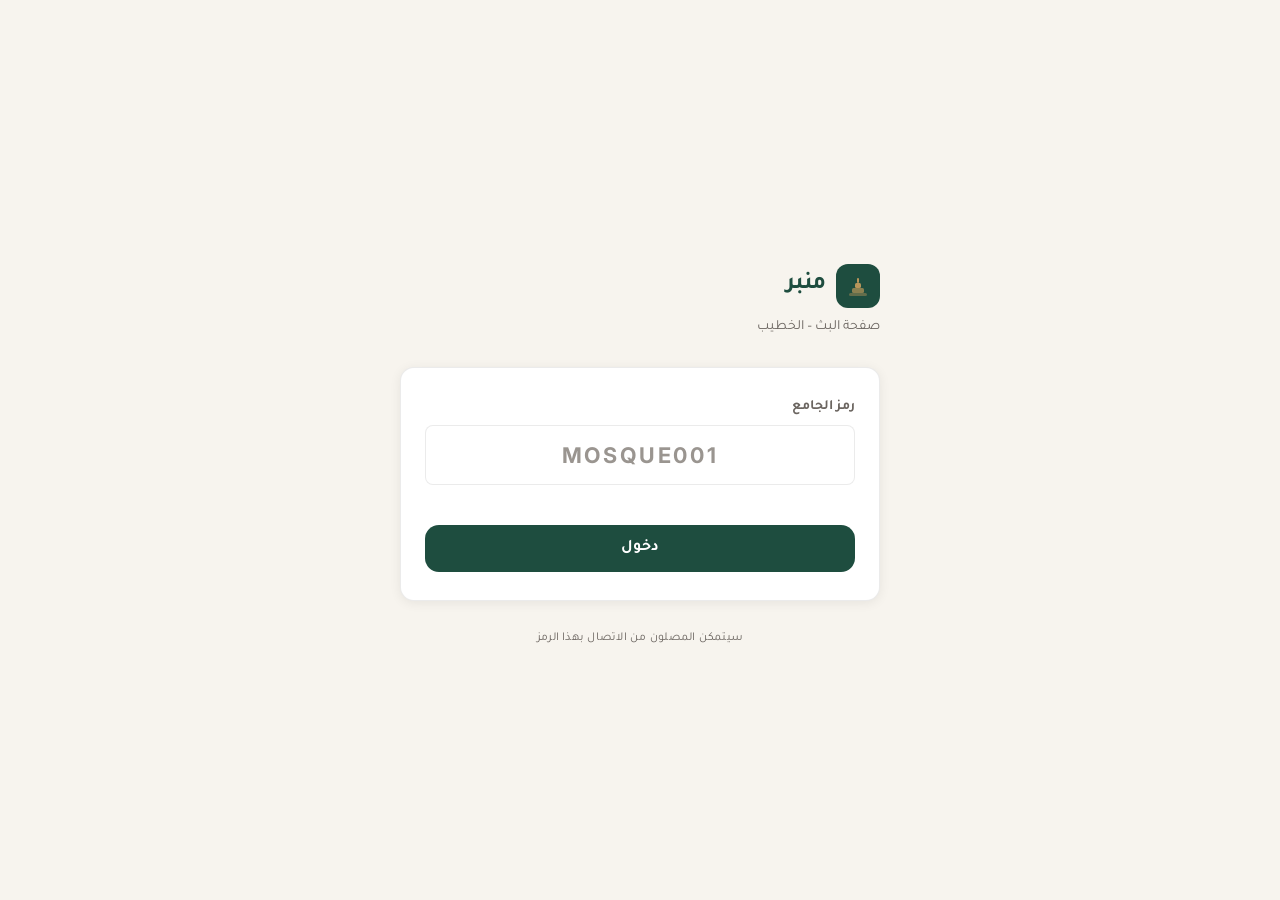
==== frontend/broadcast.html @ 6ba70106 "واجهة البث Co-Authored-By: Claude Sonnet 4.6 <noreply@anthropic.com>" ====
<!DOCTYPE html>
<html lang="ar" dir="rtl">
<head>
<meta charset="UTF-8">
<meta name="viewport" content="width=device-width,initial-scale=1,viewport-fit=cover">
<title>منبر – البث</title>
<link rel="preconnect" href="https://fonts.googleapis.com">
<link rel="preconnect" href="https://fonts.gstatic.com" crossorigin>
<link rel="stylesheet" href="css/style.css">
<style>
/* ── broadcast.html page styles ── */
body { max-width: 520px; margin: 0 auto }

/* ── Shared screen padding ── */
.screen { min-height: 100dvh; padding-block: 52px 40px; gap: 20px }

/* ── Header strip ── */
.page-header {
  display: flex; align-items: center; gap: 10px;
  margin-bottom: 8px;
}

/* ── Code entry ── */
#scr-code { justify-content: center; gap: 28px }
.code-card {
  background: var(--surface);
  border: 1px solid var(--border);
  border-radius: var(--r);
  padding: 28px 24px;
  box-shadow: var(--shadow);
  display: flex; flex-direction: column; gap: 16px;
}
.code-input {
  text-align: center;
  letter-spacing: 0.12em;
  text-transform: uppercase;
  font-family: var(--f-latin);
  font-size: 1.35rem;
  font-weight: 700;
  padding: 16px;
  border-radius: var(--r-sm);
}
.code-input:focus { border-color: var(--green) }

/* ── Source selection ── */
#scr-source { justify-content: center; gap: 24px }
.src-grid { display: grid; grid-template-columns: 1fr 1fr; gap: 12px }
.src-btn {
  background: var(--surface);
  border: 2px solid var(--border);
  border-radius: var(--r);
  padding: 28px 16px;
  display: flex; flex-direction: column; align-items: center; gap: 10px;
  cursor: pointer;
  transition: border-color 0.18s, background 0.18s, transform 0.12s;
  -webkit-tap-highlight-color: transparent;
}
.src-btn:hover  { border-color: var(--gold); background: var(--gold-bg) }
.src-btn:active { transform: scale(0.96) }
.src-icon { font-size: 2.2rem; line-height: 1 }
.src-label{ font-size: 0.875rem; font-weight: 600; color: var(--fg) }
.src-sub  { font-size: 0.75rem; color: var(--fg-muted); text-align: center }

/* ── Mic denied ── */
#scr-mic-denied { justify-content: center; align-items: center; text-align: center; gap: 20px }
.denied-icon {
  width: 72px; height: 72px; border-radius: 50%;
  background: rgba(239,68,68,0.1);
  display: flex; align-items: center; justify-content: center;
  font-size: 2rem;
}

/* ── Broadcasting ── */
#scr-live { padding-block: 0; gap: 0; min-height: 100dvh }

.bcast-header {
  background: var(--green);
  color: #fff;
  padding: 14px 20px;
  padding-top: calc(14px + env(safe-area-inset-top, 0px));
  display: flex; align-items: center; gap: 10px;
}
.bcast-title { font-weight: 700; font-size: 1rem; flex: 1 }
.rec-dot {
  width: 10px; height: 10px; border-radius: 50%;
  background: #ef4444;
  animation: rec-blink 1.2s ease-in-out infinite;
  flex-shrink: 0;
}
@keyframes rec-blink { 0%,100%{opacity:1} 50%{opacity:.3} }
.timer { font-family: var(--f-latin); font-size: 1.1rem; font-weight: 600; font-variant-numeric: tabular-nums; letter-spacing: 0.05em; color: rgba(255,255,255,.85) }

.stats-row {
  display: flex; gap: 0;
  border-bottom: 1px solid var(--border);
}
.stat-cell {
  flex: 1; padding: 14px 16px; text-align: center;
  border-inline-end: 1px solid var(--border);
}
.stat-cell:last-child { border-inline-end: none }
.stat-val  { font-size: 1.5rem; font-weight: 700; font-variant-numeric: tabular-nums; color: var(--green) }
.stat-lbl  { font-size: 0.7rem; color: var(--fg-muted); margin-top: 2px }

.transcript-area {
  flex: 1;
  overflow-y: auto;
  padding: 14px 16px;
  display: flex; flex-direction: column; gap: 10px;
}
.tr-seg {
  background: var(--surface);
  border: 1px solid var(--border);
  border-radius: var(--r-sm);
  padding: 12px 14px;
  font-size: 1rem;
  line-height: 1.75;
  direction: rtl; text-align: right;
  animation: seg-in 0.2s ease;
}
@keyframes seg-in { from { opacity:0; transform:translateY(5px) } }
.tr-seg.partial { opacity: .55; font-style: italic }

.bcast-footer {
  padding: 14px 16px;
  padding-bottom: calc(14px + env(safe-area-inset-bottom, 0px));
  border-top: 1px solid var(--border);
  background: var(--surface);
  display: flex; gap: 10px;
}

/* ── File picker helper ── */
#file-input { display: none }
</style>
</head>
<body>

<!-- ── Room code ────────────────────────────────────────── -->
<div id="scr-code" class="screen active">
  <div>
    <div class="logo-mark">
      <div class="logo-icon">
        <svg width="26" height="26" viewBox="0 0 26 26" fill="none" aria-hidden="true">
          <rect x="4" y="20" width="18" height="3" rx="1.5" fill="#B8955A" opacity=".45"/>
          <rect x="7" y="15" width="12" height="5" rx="1.5" fill="#B8955A" opacity=".7"/>
          <rect x="10" y="10" width="6" height="5" rx="1.5" fill="#B8955A"/>
          <rect x="12" y="5"  width="2" height="5" rx="1"   fill="#B8955A"/>
        </svg>
      </div>
      <span class="logo-name">منبر</span>
    </div>
    <p class="t-small t-muted" style="margin-top:6px">صفحة البث – الخطيب</p>
  </div>

  <div class="code-card">
    <div class="stack" style="gap:6px">
      <label for="room-code-input" class="t-small" style="font-weight:600">رمز الجامع</label>
      <input id="room-code-input" class="field-input code-input" type="text"
             maxlength="20" placeholder="MOSQUE001"
             autocomplete="off" spellcheck="false" autocapitalize="characters">
      <div id="code-err" class="err-msg"></div>
    </div>
    <button class="btn btn-primary btn-full" onclick="submitCode()">دخول</button>
  </div>

  <p class="t-micro t-muted" style="text-align:center">
    سيتمكن المصلون من الاتصال بهذا الرمز
  </p>
</div>

<!-- ── Source selection ─────────────────────────────────── -->
<div id="scr-source" class="screen">
  <div>
    <h1 class="t-title">مصدر الصوت</h1>
    <p class="t-small t-muted" style="margin-top:4px">اختر كيف تريد الإرسال</p>
  </div>
  <div class="src-grid">
    <button class="src-btn" onclick="startMic()">
      <span class="src-icon">🎙️</span>
      <span class="src-label">الميكروفون</span>
      <span class="src-sub">بث مباشر من الجهاز</span>
    </button>
    <label class="src-btn" for="file-input" style="cursor:pointer">
      <span class="src-icon">🎵</span>
      <span class="src-label">ملف صوتي</span>
      <span class="src-sub">رفع تسجيل مسبق</span>
    </label>
  </div>
  <input type="file" id="file-input" accept="audio/*" onchange="startFile(this)">
  <p class="t-micro t-muted" style="text-align:center">
    مقاطع 5 ثوانٍ · webm أو mp4
  </p>
</div>

<!-- ── Mic permission denied ────────────────────────────── -->
<div id="scr-mic-denied" class="screen">
  <div class="denied-icon">🔇</div>
  <h2 class="t-title" style="text-align:center">تعذّر الوصول إلى الميكروفون</h2>
  <p class="t-small t-muted" style="text-align:center;max-width:300px">
    افتح إعدادات المتصفح، وامنح إذن الميكروفون لهذه الصفحة، ثم أعِد تحديث الصفحة.
  </p>
  <div class="stack" style="gap:10px;width:100%;max-width:280px">
    <button class="btn btn-primary btn-full" onclick="startMic()">أعِد المحاولة</button>
    <label class="btn btn-ghost btn-full" for="file-input" style="text-align:center">استخدم ملفاً بدلاً</label>
  </div>
</div>

<!-- ── Broadcasting ─────────────────────────────────────── -->
<div id="scr-live" class="screen">
  <div class="bcast-header">
    <div id="rec-dot" class="rec-dot"></div>
    <span class="bcast-title">بث مباشر</span>
    <span id="timer" class="timer">00:00</span>
    <span id="room-badge" class="badge badge-gold" style="background:rgba(184,149,90,.2);color:#d4af7a"></span>
  </div>

  <div class="stats-row">
    <div class="stat-cell">
      <div id="stat-listeners" class="stat-val">–</div>
      <div class="stat-lbl">مستمع</div>
    </div>
    <div class="stat-cell">
      <div id="stat-chunks"    class="stat-val">0</div>
      <div class="stat-lbl">مقطع أُرسل</div>
    </div>
    <div class="stat-cell">
      <div id="stat-status"   class="stat-val" style="font-size:0.9rem;color:var(--ok)">متصل</div>
      <div class="stat-lbl">الخادم</div>
    </div>
  </div>

  <div id="transcript" class="transcript-area">
    <p class="t-small t-muted" style="text-align:center;padding:20px 0">
      في انتظار الصوت…
    </p>
  </div>

  <div class="bcast-footer">
    <button class="btn btn-ghost btn-full" onclick="stopBroadcast()" style="color:var(--err);border-color:var(--err)">
      ⏹ إيقاف البث
    </button>
  </div>
</div>

<script>
/* ── Config ── */
const API    = 'http://localhost:8000';
const WS_URL = 'ws://localhost:8000';

/* ── State ── */
let roomId        = null;
let ws            = null;
let wsReady       = false;
let mediaRecorder = null;
let stream        = null;
let startTime     = null;
let timerInt      = null;
let chunkCount    = 0;
let listenerCount = 0;
let isFileMode    = false;

/* ── Screens ── */
function showScreen(name) {
  document.querySelectorAll('.screen').forEach(s => s.classList.remove('active'));
  document.getElementById('scr-' + name).classList.add('active');
}

/* ── Room code ── */
function submitCode() {
  const val = (document.getElementById('room-code-input').value || '').trim().toUpperCase();
  if (!val) {
    document.getElementById('code-err').textContent = 'أدخل رمز الجامع';
    return;
  }
  document.getElementById('code-err').textContent = '';
  roomId = val;
  document.getElementById('room-badge').textContent = val;
  connectWS();
  showScreen('source');
}

document.getElementById('room-code-input').addEventListener('keydown', e => {
  if (e.key === 'Enter') submitCode();
});

/* ── WebSocket ── */
function connectWS() {
  ws = new WebSocket(`${WS_URL}/ws/${roomId}`);
  ws.onopen  = () => {
    wsReady = true;
    document.getElementById('stat-status').textContent = 'متصل';
    document.getElementById('stat-status').style.color = 'var(--ok)';
    // Notify listeners that broadcast started
    sendWS({ type: 'started' });
  };
  ws.onclose = () => {
    wsReady = false;
    document.getElementById('stat-status').textContent = 'منقطع';
    document.getElementById('stat-status').style.color = 'var(--err)';
  };
  ws.onerror = () => ws.close();
  ws.onmessage = e => {
    try {
      const msg = JSON.parse(e.data);
      if (msg.type === 'listeners') listenerCount = msg.count || 0;
    } catch {}
  };
}

function sendWS(obj) {
  if (ws && wsReady) ws.send(JSON.stringify(obj));
}

/* ── Microphone ── */
async function startMic() {
  try {
    stream = await navigator.mediaDevices.getUserMedia({ audio: true, video: false });
    beginRecording(stream);
    showScreen('live');
    startTimer();
  } catch (e) {
    showScreen('mic-denied');
  }
}

/* ── File ── */
function startFile(input) {
  const file = input.files[0];
  if (!file) return;
  isFileMode = true;
  showScreen('live');
  startTimer();
  processFullFile(file);
}

async function processFullFile(file) {
  addTranscriptLine('📂 ' + file.name, false);
  const formData = new FormData();
  formData.append('file', file, file.name);
  formData.append('target_language', 'en');
  try {
    const res = await fetch(`${API}/transcribe`, { method: 'POST', body: formData });
    const data = await res.json();
    if (!data.original_text) { addTranscriptLine('⚠️ لا يوجد نص', false); return }
    await broadcastSegment(data.original_text, data.translation);
  } catch (e) {
    addTranscriptLine('⚠️ خطأ في الرفع: ' + e.message, false);
  }
}

/* ── Recording loop ── */
function beginRecording(src) {
  const mimeType = ['audio/webm;codecs=opus', 'audio/webm', 'audio/mp4']
    .find(t => MediaRecorder.isTypeSupported(t)) || '';

  mediaRecorder = new MediaRecorder(src, mimeType ? { mimeType } : {});

  mediaRecorder.ondataavailable = async e => {
    if (e.data && e.data.size > 0) {
      const ext  = (mediaRecorder.mimeType || '').includes('mp4') ? '.mp4' : '.webm';
      const blob = new Blob([e.data], { type: mediaRecorder.mimeType });
      chunkCount++;
      document.getElementById('stat-chunks').textContent = chunkCount;
      await sendChunk(blob, ext);
    }
  };

  mediaRecorder.start(5000); // 5-second slices
}

/* ── Send a chunk to the server ── */
async function sendChunk(blob, ext) {
  const partial = document.createElement('div');
  partial.className = 'tr-seg partial';
  partial.textContent = '⏳ جارٍ التحويل…';
  document.getElementById('transcript').appendChild(partial);
  document.getElementById('transcript').scrollTop = 9e9;

  const fd = new FormData();
  fd.append('file', blob, 'chunk' + ext);
  fd.append('target_language', 'en');

  try {
    const res  = await fetch(`${API}/transcribe`, { method: 'POST', body: fd });
    const data = await res.json();
    partial.remove();
    if (!data.original_text) return;
    await broadcastSegment(data.original_text, data.translation);
  } catch (e) {
    partial.textContent = '⚠️ ' + e.message;
    partial.classList.remove('partial');
  }
}

/* ── Translate + broadcast to all listeners ── */
async function broadcastSegment(arText, enText) {
  addTranscriptLine(arText, false);

  // Translate to Urdu and Hindi in parallel
  const [urText, hiText] = await Promise.all([
    translateText(arText, 'ur'),
    translateText(arText, 'hi'),
  ]);

  const msg = {
    type:       'segment',
    ar:         arText,
    en:         enText  || '',
    ur:         urText  || '',
    hi:         hiText  || '',
    is_hadith:  false,
    is_unclear: !arText.trim(),
    verse:      null,       // verse detection: see docs/backend-needs.md
    ts:         Date.now(),
  };

  sendWS(msg);
}

async function translateText(text, lang) {
  try {
    const res = await fetch(`${API}/translate`, {
      method:  'POST',
      headers: { 'Content-Type': 'application/json' },
      body:    JSON.stringify({ text, target_language: lang }),
    });
    const data = await res.json();
    return data.translation || '';
  } catch { return '' }
}

/* ── Transcript UI ── */
function addTranscriptLine(text, isPartial) {
  const area = document.getElementById('transcript');
  // Clear placeholder
  if (area.querySelector('p.t-small')) area.innerHTML = '';
  const el = document.createElement('div');
  el.className = 'tr-seg' + (isPartial ? ' partial' : '');
  el.textContent = text;
  area.appendChild(el);
  area.scrollTop = area.scrollHeight;
}

/* ── Timer ── */
function startTimer() {
  startTime = Date.now();
  timerInt  = setInterval(() => {
    const secs = Math.floor((Date.now() - startTime) / 1000);
    const mm   = String(Math.floor(secs / 60)).padStart(2, '0');
    const ss   = String(secs % 60).padStart(2, '0');
    document.getElementById('timer').textContent = mm + ':' + ss;
  }, 1000);
}

/* ── Stop ── */
function stopBroadcast() {
  if (mediaRecorder && mediaRecorder.state !== 'inactive') mediaRecorder.stop();
  if (stream)  stream.getTracks().forEach(t => t.stop());
  clearInterval(timerInt);
  sendWS({ type: 'ended' });
  try { ws && ws.close() } catch {}
  // Return to source selection
  chunkCount = 0;
  document.getElementById('stat-chunks').textContent = '0';
  document.getElementById('transcript').innerHTML = '<p class="t-small t-muted" style="text-align:center;padding:20px 0">في انتظار الصوت…</p>';
  showScreen('source');
}
</script>
</body>
</html>
---- frontend/css/style.css ----
/* ─────────────────────────────────────────────────────────────
   Minbar – shared design system
   Mobile-first · Arabic-first · theme-aware
   ───────────────────────────────────────────────────────────── */

@import url('https://fonts.googleapis.com/css2?family=Tajawal:wght@400;500;700&family=Inter:wght@400;500;600&family=Noto+Nastaliq+Urdu:wght@400;700&family=Noto+Sans+Devanagari:wght@400;600&display=swap');

/* ── Design tokens (light) ───────────────────────────────── */
:root {
  /* Brand */
  --green:        #1E4D3F;
  --green-mid:    #27634f;
  --green-soft:   rgba(30, 77, 63, 0.09);
  --gold:         #B8955A;
  --gold-light:   #d4af7a;
  --gold-bg:      #fdf8ef;
  --gold-border:  rgba(184, 149, 90, 0.28);

  /* Surfaces */
  --bg:           #F7F4EE;
  --surface:      #ffffff;
  --surface-2:    #edeae2;
  --border:       rgba(0, 0, 0, 0.08);

  /* Text */
  --fg:           #1c1a17;
  --fg-muted:     #6b6560;
  --fg-faint:     #9a9590;

  /* Status */
  --ok:           #22c55e;
  --warn:         #f59e0b;
  --err:          #ef4444;

  /* Type stacks */
  --f-arabic:     'Tajawal', 'Segoe UI', system-ui, sans-serif;
  --f-latin:      'Inter', system-ui, sans-serif;
  --f-urdu:       'Noto Nastaliq Urdu', Georgia, serif;
  --f-hindi:      'Noto Sans Devanagari', system-ui, sans-serif;

  /* Shape */
  --r:            14px;
  --r-sm:         8px;
  --shadow:       0 2px 12px rgba(0, 0, 0, 0.07);
  --shadow-md:    0 6px 28px rgba(0, 0, 0, 0.11);
}

/* ── Dark theme ──────────────────────────────────────────── */
@media (prefers-color-scheme: dark) {
  :root:not([data-theme="light"]) {
    --bg:           #0d1a15;
    --surface:      #16231e;
    --surface-2:    #1e302a;
    --border:       rgba(255, 255, 255, 0.08);
    --fg:           #ede9e2;
    --fg-muted:     #9a9590;
    --fg-faint:     #6b6560;
    --gold-bg:      #1a2219;
    --gold-border:  rgba(184, 149, 90, 0.22);
    --green-soft:   rgba(30, 77, 63, 0.18);
    color-scheme: dark;
  }
}
:root[data-theme="dark"] {
  --bg:           #0d1a15;
  --surface:      #16231e;
  --surface-2:    #1e302a;
  --border:       rgba(255, 255, 255, 0.08);
  --fg:           #ede9e2;
  --fg-muted:     #9a9590;
  --fg-faint:     #6b6560;
  --gold-bg:      #1a2219;
  --gold-border:  rgba(184, 149, 90, 0.22);
  --green-soft:   rgba(30, 77, 63, 0.18);
  color-scheme: dark;
}

/* ── Reset & base ────────────────────────────────────────── */
*, *::before, *::after { box-sizing: border-box; margin: 0; padding: 0 }
html  { height: 100%; scroll-behavior: smooth }
body  {
  height: 100%;
  background: var(--bg);
  color: var(--fg);
  font-family: var(--f-arabic);
  font-size: 16px;
  line-height: 1.65;
  -webkit-font-smoothing: antialiased;
  padding-inline: 20px;
  padding-top:    env(safe-area-inset-top, 0px);
  padding-bottom: env(safe-area-inset-bottom, 0px);
}
img  { max-width: 100%; display: block }

/* ── Language-specific font overrides ───────────────────── */
.lang-en   { font-family: var(--f-latin) }
.lang-ur   { font-family: var(--f-urdu); line-height: 2.4 }
.lang-hi   { font-family: var(--f-hindi) }

/* ── Typography helpers ──────────────────────────────────── */
.t-display {
  font-size: clamp(1.75rem, 5vw, 2.5rem);
  font-weight: 700;
  line-height: 1.2;
  text-wrap: balance;
}
.t-title   { font-size: clamp(1.2rem, 3.5vw, 1.6rem); font-weight: 700; line-height: 1.3; text-wrap: balance }
.t-body    { font-size: 1rem;      line-height: 1.7 }
.t-small   { font-size: 0.875rem;  color: var(--fg-muted) }
.t-micro   { font-size: 0.75rem;   color: var(--fg-faint); letter-spacing: 0.02em }
.t-muted   { color: var(--fg-muted) }
.t-gold    { color: var(--gold) }
.t-green   { color: var(--green) }

/* ── Buttons ─────────────────────────────────────────────── */
.btn {
  display: inline-flex;
  align-items: center;
  justify-content: center;
  gap: 8px;
  padding: 14px 28px;
  border-radius: var(--r);
  font-family: inherit;
  font-size: 1rem;
  font-weight: 600;
  cursor: pointer;
  border: none;
  transition: transform 0.12s, opacity 0.15s, background 0.18s;
  -webkit-tap-highlight-color: transparent;
  user-select: none;
  text-decoration: none;
}
.btn:active:not(:disabled) { transform: scale(0.96) }
.btn:disabled { opacity: 0.45; cursor: not-allowed }
.btn-primary  { background: var(--green); color: #fff }
.btn-primary:hover  { background: var(--green-mid) }
.btn-gold     { background: var(--gold);  color: #fff }
.btn-ghost    { background: transparent; color: var(--fg-muted); border: 1.5px solid var(--border) }
.btn-ghost:hover { background: var(--surface-2) }
.btn-sm       { padding: 10px 20px; font-size: 0.875rem; border-radius: var(--r-sm) }
.btn-full     { width: 100% }

/* ── Cards ───────────────────────────────────────────────── */
.card {
  background: var(--surface);
  border-radius: var(--r);
  border: 1px solid var(--border);
  padding: 20px;
  box-shadow: var(--shadow);
}
.card-verse {
  background: var(--gold-bg);
  border: 1.5px solid var(--gold-border);
  border-radius: var(--r);
  padding: 18px;
  position: relative;
  overflow: hidden;
}
.card-verse::before {
  content: '';
  position: absolute;
  inset-inline: 0; top: 0;
  height: 3px;
  background: linear-gradient(90deg, var(--gold) 0%, var(--gold-light) 100%);
}

/* ── Badges ──────────────────────────────────────────────── */
.badge {
  display: inline-flex;
  align-items: center;
  gap: 4px;
  padding: 3px 10px;
  border-radius: 100px;
  font-size: 0.72rem;
  font-weight: 600;
  letter-spacing: 0.01em;
  white-space: nowrap;
}
.badge-gold  { background: rgba(184,149,90,0.14); color: var(--gold) }
.badge-green { background: var(--green-soft); color: var(--green) }
.badge-gray  { background: var(--surface-2); color: var(--fg-muted) }

/* ── Connection dot ──────────────────────────────────────── */
.conn-dot {
  width: 8px; height: 8px;
  border-radius: 50%;
  background: var(--err);
  flex-shrink: 0;
  display: inline-block;
}
.conn-dot.connected    { background: var(--ok) }
.conn-dot.connecting   { background: var(--warn); animation: pulse-dot 1.2s ease-in-out infinite }
.conn-dot.disconnected { background: var(--err) }
@keyframes pulse-dot { 0%,100% { opacity:1 } 50% { opacity:.35 } }

/* ── Screen toggle ───────────────────────────────────────── */
.screen              { display: none }
.screen.active       { display: flex; flex-direction: column }

/* ── Logo mark ───────────────────────────────────────────── */
.logo-mark { display: inline-flex; align-items: center; gap: 10px }
.logo-icon {
  width: 44px; height: 44px;
  background: var(--green);
  border-radius: 12px;
  display: flex; align-items: center; justify-content: center;
  flex-shrink: 0;
}
.logo-name { font-size: 1.5rem; font-weight: 700; color: var(--green); letter-spacing: -0.02em }

/* ── Spinner ─────────────────────────────────────────────── */
.spinner {
  width: 44px; height: 44px;
  border: 3px solid var(--surface-2);
  border-top-color: var(--green);
  border-radius: 50%;
  animation: spin 0.85s linear infinite;
  flex-shrink: 0;
}
@keyframes spin { to { transform: rotate(360deg) } }

/* ── Form fields ─────────────────────────────────────────── */
.field-input {
  width: 100%;
  padding: 14px 16px;
  border: 1.5px solid var(--border);
  border-radius: var(--r-sm);
  background: var(--surface);
  color: var(--fg);
  font-family: inherit;
  font-size: 1rem;
  outline: none;
  transition: border-color 0.18s;
}
.field-input:focus { border-color: var(--green) }
.field-input::placeholder { color: var(--fg-faint) }

/* ── Divider ─────────────────────────────────────────────── */
.divider { height: 1px; background: var(--border) }

/* ── Layout utils ────────────────────────────────────────── */
.stack  { display: flex; flex-direction: column; gap: 12px }
.row    { display: flex; align-items: center; gap: 8px }
.spacer { flex: 1 1 auto }
.center { text-align: center; align-items: center }

/* ── Error message ───────────────────────────────────────── */
.err-msg { color: var(--err); font-size: 0.875rem; min-height: 1.25em }

/* ── Accessibility ───────────────────────────────────────── */
:focus-visible { outline: 2px solid var(--gold); outline-offset: 2px }
@media (prefers-reduced-motion: reduce) {
  *, *::before, *::after { animation-duration: 0.01ms !important; transition-duration: 0.01ms !important }
}
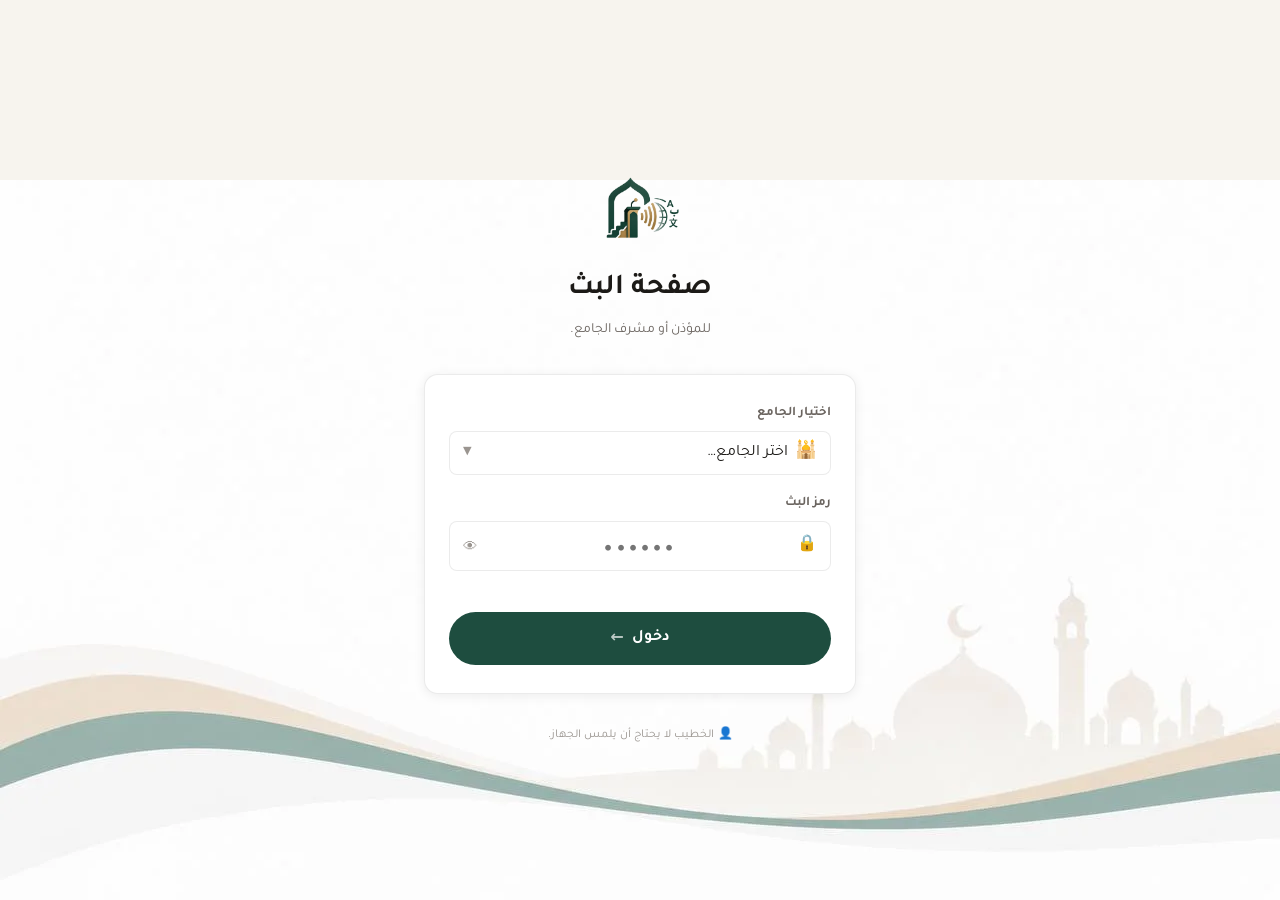
==== commit 94bcb734: "واجهة البث - مطابقة التصاميم - شاشة الدخول: شعار logo-icon.png، اختيار الجامع (dropdown)، حقل رمز ال" ====
--- a/frontend/broadcast.html
+++ b/frontend/broadcast.html
@@ -12,35 +12,113 @@
 body { max-width: 520px; margin: 0 auto }
 
 /* ── Shared screen padding ── */
-.screen { min-height: 100dvh; padding-block: 52px 40px; gap: 20px }
-
-/* ── Header strip ── */
-.page-header {
-  display: flex; align-items: center; gap: 10px;
-  margin-bottom: 8px;
-}
-
-/* ── Code entry ── */
-#scr-code { justify-content: center; gap: 28px }
-.code-card {
+.screen { min-height: 100dvh; padding-block: 52px 48px; padding-inline: 24px; gap: 20px }
+
+/* ── Login ── */
+#scr-code {
+  justify-content: center;
+  gap: 32px;
+}
+.bcast-logo-wrap {
+  display: flex; flex-direction: column; align-items: center; gap: 12px;
+  text-align: center;
+}
+.bcast-subtitle {
+  font-size: 0.875rem;
+  color: var(--fg-muted);
+}
+
+.bcast-form-card {
   background: var(--surface);
   border: 1px solid var(--border);
   border-radius: var(--r);
   padding: 28px 24px;
   box-shadow: var(--shadow);
-  display: flex; flex-direction: column; gap: 16px;
-}
-.code-input {
+  display: flex; flex-direction: column; gap: 18px;
+  width: 100%;
+}
+
+.field-group {
+  display: flex; flex-direction: column; gap: 6px;
+}
+.field-label {
+  font-size: 0.82rem; font-weight: 600; color: var(--fg-muted);
+  text-align: right;
+}
+
+/* Mosque selector */
+.mosque-select-wrap {
+  position: relative;
+}
+.mosque-select {
+  width: 100%;
+  padding: 13px 42px 13px 42px;
+  border: 1.5px solid var(--border);
+  border-radius: var(--r-sm);
+  background: var(--surface);
+  color: var(--fg);
+  font-family: inherit;
+  font-size: 1rem;
+  outline: none;
+  appearance: none;
+  -webkit-appearance: none;
+  cursor: pointer;
+  transition: border-color 0.18s;
+  direction: rtl;
+}
+.mosque-select:focus { border-color: var(--green) }
+.mosque-icon-prefix {
+  position: absolute;
+  right: 14px; top: 50%; transform: translateY(-50%);
+  font-size: 1.1rem; pointer-events: none;
+}
+.select-arrow {
+  position: absolute;
+  left: 14px; top: 50%; transform: translateY(-50%);
+  font-size: 0.7rem; color: var(--fg-faint); pointer-events: none;
+}
+
+/* Password field */
+.pwd-wrap {
+  position: relative;
+}
+.pwd-input {
+  width: 100%;
+  padding: 13px 42px 13px 42px;
+  border: 1.5px solid var(--border);
+  border-radius: var(--r-sm);
+  background: var(--surface);
+  color: var(--fg);
+  font-family: var(--f-latin);
+  font-size: 1.15rem;
+  letter-spacing: 0.12em;
+  outline: none;
+  transition: border-color 0.18s;
   text-align: center;
-  letter-spacing: 0.12em;
-  text-transform: uppercase;
-  font-family: var(--f-latin);
-  font-size: 1.35rem;
-  font-weight: 700;
-  padding: 16px;
-  border-radius: var(--r-sm);
-}
-.code-input:focus { border-color: var(--green) }
+  direction: ltr;
+}
+.pwd-input:focus { border-color: var(--green) }
+.pwd-lock {
+  position: absolute;
+  right: 14px; top: 50%; transform: translateY(-50%);
+  font-size: 1rem; pointer-events: none; color: var(--fg-faint);
+}
+.pwd-toggle {
+  position: absolute;
+  left: 10px; top: 50%; transform: translateY(-50%);
+  background: none; border: none; cursor: pointer;
+  padding: 4px; color: var(--fg-faint);
+  font-size: 0.9rem;
+  transition: color 0.15s;
+}
+.pwd-toggle:hover { color: var(--fg-muted) }
+
+.hint-line {
+  text-align: center;
+  font-size: 0.75rem;
+  color: var(--fg-faint);
+  display: flex; align-items: center; justify-content: center; gap: 4px;
+}
 
 /* ── Source selection ── */
 #scr-source { justify-content: center; gap: 24px }
@@ -57,21 +135,82 @@
 }
 .src-btn:hover  { border-color: var(--gold); background: var(--gold-bg) }
 .src-btn:active { transform: scale(0.96) }
-.src-icon { font-size: 2.2rem; line-height: 1 }
-.src-label{ font-size: 0.875rem; font-weight: 600; color: var(--fg) }
-.src-sub  { font-size: 0.75rem; color: var(--fg-muted); text-align: center }
+.src-icon  { font-size: 2.2rem; line-height: 1 }
+.src-label { font-size: 0.875rem; font-weight: 600; color: var(--fg) }
+.src-sub   { font-size: 0.75rem; color: var(--fg-muted); text-align: center }
+
+/* Mic check card */
+.mic-check-card {
+  background: var(--green-soft);
+  border: 1px solid rgba(30,77,63,0.15);
+  border-radius: var(--r);
+  padding: 14px 16px;
+  display: flex; align-items: center; gap: 10px;
+}
+.mic-bars {
+  display: flex; align-items: flex-end; gap: 3px; height: 28px;
+}
+.mic-bar {
+  width: 4px; border-radius: 2px; background: var(--green);
+  animation: bar-pulse 0.8s ease-in-out infinite;
+}
+.mic-bar:nth-child(1) { height: 40%; animation-delay: 0s }
+.mic-bar:nth-child(2) { height: 70%; animation-delay: 0.15s }
+.mic-bar:nth-child(3) { height: 100%; animation-delay: 0.3s }
+.mic-bar:nth-child(4) { height: 60%; animation-delay: 0.45s }
+.mic-bar:nth-child(5) { height: 35%; animation-delay: 0.6s }
+@keyframes bar-pulse {
+  0%,100% { opacity: 0.4 }
+  50%      { opacity: 1 }
+}
+
+/* Listeners card */
+.listeners-card {
+  background: var(--surface);
+  border: 1px solid var(--border);
+  border-radius: var(--r);
+  padding: 16px;
+  box-shadow: var(--shadow);
+}
+.listeners-title { font-size: 0.82rem; font-weight: 600; color: var(--fg-muted); margin-bottom: 10px }
+.listeners-row {
+  display: flex; align-items: center; justify-content: space-between;
+  padding: 6px 0;
+  border-top: 1px solid var(--border);
+}
+.listeners-row:first-of-type { border-top: none }
+.lang-tag { font-size: 0.82rem; color: var(--fg-muted) }
+.lang-count { font-size: 1rem; font-weight: 700; color: var(--green) }
 
 /* ── Mic denied ── */
-#scr-mic-denied { justify-content: center; align-items: center; text-align: center; gap: 20px }
+#scr-mic-denied {
+  justify-content: center; align-items: center; text-align: center; gap: 20px;
+}
 .denied-icon {
   width: 72px; height: 72px; border-radius: 50%;
   background: rgba(239,68,68,0.1);
   display: flex; align-items: center; justify-content: center;
   font-size: 2rem;
 }
+.steps-list {
+  text-align: start; width: 100%; max-width: 300px;
+  display: flex; flex-direction: column; gap: 10px;
+}
+.step-item {
+  display: flex; gap: 12px; align-items: flex-start;
+}
+.step-num {
+  width: 24px; height: 24px; border-radius: 50%;
+  background: var(--green); color: #fff;
+  font-size: 0.75rem; font-weight: 700;
+  display: flex; align-items: center; justify-content: center;
+  flex-shrink: 0;
+  margin-top: 1px;
+}
+.step-text { font-size: 0.875rem; color: var(--fg-muted); line-height: 1.5 }
 
 /* ── Broadcasting ── */
-#scr-live { padding-block: 0; gap: 0; min-height: 100dvh }
+#scr-live { padding-block: 0; padding-inline: 0; gap: 0; min-height: 100dvh }
 
 .bcast-header {
   background: var(--green);
@@ -80,6 +219,8 @@
   padding-top: calc(14px + env(safe-area-inset-top, 0px));
   display: flex; align-items: center; gap: 10px;
 }
+.bcast-logo { display: flex; align-items: center; gap: 8px }
+.bcast-logo img { width: 32px; height: 32px; object-fit: contain; filter: brightness(0) invert(1) }
 .bcast-title { font-weight: 700; font-size: 1rem; flex: 1 }
 .rec-dot {
   width: 10px; height: 10px; border-radius: 50%;
@@ -129,6 +270,24 @@
   display: flex; gap: 10px;
 }
 
+/* ── Ended ── */
+#scr-ended-b {
+  justify-content: center; align-items: center; text-align: center; gap: 20px;
+}
+.stat-grid {
+  display: grid; grid-template-columns: 1fr 1fr; gap: 12px; width: 100%;
+}
+.stat-mini {
+  background: var(--surface);
+  border: 1px solid var(--border);
+  border-radius: var(--r);
+  padding: 14px 12px;
+  text-align: center;
+  box-shadow: var(--shadow);
+}
+.stat-mini-val { font-size: 1.4rem; font-weight: 700; color: var(--green); font-variant-numeric: tabular-nums }
+.stat-mini-lbl { font-size: 0.72rem; color: var(--fg-muted); margin-top: 4px }
+
 /* ── File picker helper ── */
 #file-input { display: none }
 </style>
@@ -137,34 +296,46 @@
 
 <!-- ── Room code ────────────────────────────────────────── -->
 <div id="scr-code" class="screen active">
-  <div>
-    <div class="logo-mark">
-      <div class="logo-icon">
-        <svg width="26" height="26" viewBox="0 0 26 26" fill="none" aria-hidden="true">
-          <rect x="4" y="20" width="18" height="3" rx="1.5" fill="#B8955A" opacity=".45"/>
-          <rect x="7" y="15" width="12" height="5" rx="1.5" fill="#B8955A" opacity=".7"/>
-          <rect x="10" y="10" width="6" height="5" rx="1.5" fill="#B8955A"/>
-          <rect x="12" y="5"  width="2" height="5" rx="1"   fill="#B8955A"/>
-        </svg>
+  <div class="bcast-logo-wrap">
+    <img src="assets/logo-icon.png" alt="منبر" style="width:100px;height:100px;object-fit:contain">
+    <h1 class="t-title" style="font-size:clamp(1.4rem,5vw,1.8rem)">صفحة البث</h1>
+    <p class="bcast-subtitle">للمؤذن أو مشرف الجامع.</p>
+  </div>
+
+  <div class="bcast-form-card">
+    <div class="field-group">
+      <label class="field-label" for="mosque-select">اختيار الجامع</label>
+      <div class="mosque-select-wrap">
+        <span class="mosque-icon-prefix">🕌</span>
+        <select class="mosque-select" id="mosque-select">
+          <option value="">اختر الجامع…</option>
+          <option value="MOSQUE001">جامع الخطام</option>
+        </select>
+        <span class="select-arrow">▼</span>
       </div>
-      <span class="logo-name">منبر</span>
-    </div>
-    <p class="t-small t-muted" style="margin-top:6px">صفحة البث – الخطيب</p>
-  </div>
-
-  <div class="code-card">
-    <div class="stack" style="gap:6px">
-      <label for="room-code-input" class="t-small" style="font-weight:600">رمز الجامع</label>
-      <input id="room-code-input" class="field-input code-input" type="text"
-             maxlength="20" placeholder="MOSQUE001"
-             autocomplete="off" spellcheck="false" autocapitalize="characters">
+    </div>
+
+    <div class="field-group">
+      <label class="field-label" for="room-code-input">رمز البث</label>
+      <div class="pwd-wrap">
+        <span class="pwd-lock">🔒</span>
+        <input id="room-code-input" class="pwd-input" type="password"
+               maxlength="20" placeholder="••••••"
+               autocomplete="off" spellcheck="false" autocapitalize="characters">
+        <button class="pwd-toggle" onclick="togglePwd()" type="button" aria-label="إظهار الرمز" id="pwd-eye">👁</button>
+      </div>
       <div id="code-err" class="err-msg"></div>
     </div>
-    <button class="btn btn-primary btn-full" onclick="submitCode()">دخول</button>
-  </div>
-
-  <p class="t-micro t-muted" style="text-align:center">
-    سيتمكن المصلون من الاتصال بهذا الرمز
+
+    <button class="btn btn-primary btn-full" onclick="submitCode()">
+      دخول
+      <span style="opacity:0.7">←</span>
+    </button>
+  </div>
+
+  <p class="hint-line">
+    <span>👤</span>
+    الخطيب لا يحتاج أن يلمس الجهاز.
   </p>
 </div>
 
@@ -174,6 +345,7 @@
     <h1 class="t-title">مصدر الصوت</h1>
     <p class="t-small t-muted" style="margin-top:4px">اختر كيف تريد الإرسال</p>
   </div>
+
   <div class="src-grid">
     <button class="src-btn" onclick="startMic()">
       <span class="src-icon">🎙️</span>
@@ -187,31 +359,68 @@
     </label>
   </div>
   <input type="file" id="file-input" accept="audio/*" onchange="startFile(this)">
-  <p class="t-micro t-muted" style="text-align:center">
-    مقاطع 5 ثوانٍ · webm أو mp4
-  </p>
+
+  <div class="mic-check-card" id="mic-check" style="display:none">
+    <div class="mic-bars">
+      <div class="mic-bar"></div><div class="mic-bar"></div>
+      <div class="mic-bar"></div><div class="mic-bar"></div>
+      <div class="mic-bar"></div>
+    </div>
+    <span class="t-small" style="color:var(--green);font-weight:600">الميكروفون يعمل</span>
+  </div>
+
+  <div class="listeners-card" id="listeners-card">
+    <div class="listeners-title">المصلون بانتظار الخطبة</div>
+    <div class="listeners-row"><span class="lang-tag">🇸🇦 العربية</span><span id="lc-ar" class="lang-count">0</span></div>
+    <div class="listeners-row"><span class="lang-tag">🇬🇧 English</span><span id="lc-en" class="lang-count">0</span></div>
+    <div class="listeners-row"><span class="lang-tag">🇵🇰 اردو</span><span id="lc-ur" class="lang-count">0</span></div>
+    <div class="listeners-row"><span class="lang-tag">🇮🇳 हिन्दी</span><span id="lc-hi" class="lang-count">0</span></div>
+  </div>
+
+  <div class="stack" style="gap:10px">
+    <button class="btn btn-primary btn-full" onclick="startMic()" id="start-bcast-btn">
+      ابدأ البث
+    </button>
+    <p class="hint-line">
+      ضع الجهاز قرب الخطيب ولا تقفل الشاشة.
+    </p>
+  </div>
 </div>
 
 <!-- ── Mic permission denied ────────────────────────────── -->
 <div id="scr-mic-denied" class="screen">
   <div class="denied-icon">🔇</div>
-  <h2 class="t-title" style="text-align:center">تعذّر الوصول إلى الميكروفون</h2>
-  <p class="t-small t-muted" style="text-align:center;max-width:300px">
-    افتح إعدادات المتصفح، وامنح إذن الميكروفون لهذه الصفحة، ثم أعِد تحديث الصفحة.
-  </p>
+  <h2 class="t-title" style="text-align:center">نحتاج إذن الميكروفون</h2>
+  <div class="steps-list">
+    <div class="step-item">
+      <div class="step-num">1</div>
+      <div class="step-text">افتح الإعدادات ثم الخصوصية والأمان.</div>
+    </div>
+    <div class="step-item">
+      <div class="step-num">2</div>
+      <div class="step-text">اختر «الميكروفون» من القائمة.</div>
+    </div>
+    <div class="step-item">
+      <div class="step-num">3</div>
+      <div class="step-text">فعّل الإذن للمتصفح ثم أعِد تحديث الصفحة.</div>
+    </div>
+  </div>
   <div class="stack" style="gap:10px;width:100%;max-width:280px">
-    <button class="btn btn-primary btn-full" onclick="startMic()">أعِد المحاولة</button>
-    <label class="btn btn-ghost btn-full" for="file-input" style="text-align:center">استخدم ملفاً بدلاً</label>
+    <button class="btn btn-primary btn-full" onclick="startMic()">حاول مرة أخرى</button>
+    <label class="btn btn-ghost btn-full" for="file-input" style="text-align:center">ارفع خطبة مسجّلة</label>
   </div>
 </div>
 
 <!-- ── Broadcasting ─────────────────────────────────────── -->
 <div id="scr-live" class="screen">
   <div class="bcast-header">
+    <div class="bcast-logo">
+      <img src="assets/logo-icon.png" alt="منبر" class="logo-img-icon" style="filter:brightness(0) invert(1)">
+    </div>
     <div id="rec-dot" class="rec-dot"></div>
-    <span class="bcast-title">بث مباشر</span>
+    <span class="bcast-title">يبث الآن</span>
     <span id="timer" class="timer">00:00</span>
-    <span id="room-badge" class="badge badge-gold" style="background:rgba(184,149,90,.2);color:#d4af7a"></span>
+    <span id="room-badge" class="badge" style="background:rgba(255,255,255,.15);color:rgba(255,255,255,.85)"></span>
   </div>
 
   <div class="stats-row">
@@ -220,25 +429,53 @@
       <div class="stat-lbl">مستمع</div>
     </div>
     <div class="stat-cell">
-      <div id="stat-chunks"    class="stat-val">0</div>
+      <div id="stat-chunks" class="stat-val">0</div>
       <div class="stat-lbl">مقطع أُرسل</div>
     </div>
     <div class="stat-cell">
-      <div id="stat-status"   class="stat-val" style="font-size:0.9rem;color:var(--ok)">متصل</div>
+      <div id="stat-status" class="stat-val" style="font-size:0.9rem;color:var(--ok)">متصل</div>
       <div class="stat-lbl">الخادم</div>
     </div>
   </div>
 
   <div id="transcript" class="transcript-area">
-    <p class="t-small t-muted" style="text-align:center;padding:20px 0">
-      في انتظار الصوت…
-    </p>
+    <p class="t-small t-muted" style="text-align:center;padding:20px 0">في انتظار الصوت…</p>
   </div>
 
   <div class="bcast-footer">
     <button class="btn btn-ghost btn-full" onclick="stopBroadcast()" style="color:var(--err);border-color:var(--err)">
       ⏹ إيقاف البث
     </button>
+  </div>
+</div>
+
+<!-- ── Broadcast ended ───────────────────────────────────── -->
+<div id="scr-ended-b" class="screen">
+  <h2 class="t-title">انتهى البث</h2>
+  <p class="t-small" style="color:var(--gold);font-weight:600">جزاك الله خيراً</p>
+
+  <div class="stat-grid">
+    <div class="stat-mini">
+      <div id="end-duration" class="stat-mini-val">–</div>
+      <div class="stat-mini-lbl">مدة البث</div>
+    </div>
+    <div class="stat-mini">
+      <div id="end-listeners" class="stat-mini-val">–</div>
+      <div class="stat-mini-lbl">أعلى عدد مستمعين</div>
+    </div>
+    <div class="stat-mini">
+      <div id="end-chunks" class="stat-mini-val">–</div>
+      <div class="stat-mini-lbl">مقاطع مرسلة</div>
+    </div>
+    <div class="stat-mini">
+      <div id="end-unclear" class="stat-mini-val">–</div>
+      <div class="stat-mini-lbl">مقاطع غير واضحة</div>
+    </div>
+  </div>
+
+  <div class="stack" style="gap:10px;width:100%">
+    <button class="btn btn-primary btn-full" onclick="resetBroadcast()">بث جديد</button>
+    <button class="btn btn-ghost btn-full" onclick="showScreen('code')">تسجيل الخروج</button>
   </div>
 </div>
 
@@ -257,6 +494,8 @@
 let timerInt      = null;
 let chunkCount    = 0;
 let listenerCount = 0;
+let peakListeners = 0;
+let unclearCount  = 0;
 let isFileMode    = false;
 
 /* ── Screens ── */
@@ -265,14 +504,33 @@
   document.getElementById('scr-' + name).classList.add('active');
 }
 
+/* ── Password toggle ── */
+function togglePwd() {
+  const input = document.getElementById('room-code-input');
+  const eye   = document.getElementById('pwd-eye');
+  if (input.type === 'password') {
+    input.type = 'text';
+    eye.textContent = '🙈';
+  } else {
+    input.type = 'password';
+    eye.textContent = '👁';
+  }
+}
+
 /* ── Room code ── */
 function submitCode() {
-  const val = (document.getElementById('room-code-input').value || '').trim().toUpperCase();
+  const select = document.getElementById('mosque-select');
+  const input  = document.getElementById('room-code-input');
+  const val    = (input.value || '').trim().toUpperCase();
+
   if (!val) {
-    document.getElementById('code-err').textContent = 'أدخل رمز الجامع';
+    document.getElementById('code-err').textContent = 'أدخل رمز البث';
+    input.style.borderColor = 'var(--err)';
     return;
   }
   document.getElementById('code-err').textContent = '';
+  input.style.borderColor = '';
+
   roomId = val;
   document.getElementById('room-badge').textContent = val;
   connectWS();
@@ -290,7 +548,6 @@
     wsReady = true;
     document.getElementById('stat-status').textContent = 'متصل';
     document.getElementById('stat-status').style.color = 'var(--ok)';
-    // Notify listeners that broadcast started
     sendWS({ type: 'started' });
   };
   ws.onclose = () => {
@@ -302,7 +559,11 @@
   ws.onmessage = e => {
     try {
       const msg = JSON.parse(e.data);
-      if (msg.type === 'listeners') listenerCount = msg.count || 0;
+      if (msg.type === 'listeners') {
+        listenerCount = msg.count || 0;
+        peakListeners = Math.max(peakListeners, listenerCount);
+        document.getElementById('stat-listeners').textContent = listenerCount;
+      }
     } catch {}
   };
 }
@@ -315,6 +576,7 @@
 async function startMic() {
   try {
     stream = await navigator.mediaDevices.getUserMedia({ audio: true, video: false });
+    document.getElementById('mic-check').style.display = 'flex';
     beginRecording(stream);
     showScreen('live');
     startTimer();
@@ -365,7 +627,7 @@
     }
   };
 
-  mediaRecorder.start(5000); // 5-second slices
+  mediaRecorder.start(5000);
 }
 
 /* ── Send a chunk to the server ── */
@@ -396,11 +658,13 @@
 async function broadcastSegment(arText, enText) {
   addTranscriptLine(arText, false);
 
-  // Translate to Urdu and Hindi in parallel
   const [urText, hiText] = await Promise.all([
     translateText(arText, 'ur'),
     translateText(arText, 'hi'),
   ]);
+
+  const isUnclear = !arText.trim();
+  if (isUnclear) unclearCount++;
 
   const msg = {
     type:       'segment',
@@ -409,8 +673,8 @@
     ur:         urText  || '',
     hi:         hiText  || '',
     is_hadith:  false,
-    is_unclear: !arText.trim(),
-    verse:      null,       // verse detection: see docs/backend-needs.md
+    is_unclear: isUnclear,
+    verse:      null,
     ts:         Date.now(),
   };
 
@@ -432,7 +696,6 @@
 /* ── Transcript UI ── */
 function addTranscriptLine(text, isPartial) {
   const area = document.getElementById('transcript');
-  // Clear placeholder
   if (area.querySelector('p.t-small')) area.innerHTML = '';
   const el = document.createElement('div');
   el.className = 'tr-seg' + (isPartial ? ' partial' : '');
@@ -452,18 +715,37 @@
   }, 1000);
 }
 
+function formatDuration() {
+  if (!startTime) return '–';
+  const secs = Math.floor((Date.now() - startTime) / 1000);
+  const mm   = String(Math.floor(secs / 60)).padStart(2, '0');
+  const ss   = String(secs % 60).padStart(2, '0');
+  return mm + ':' + ss;
+}
+
 /* ── Stop ── */
 function stopBroadcast() {
   if (mediaRecorder && mediaRecorder.state !== 'inactive') mediaRecorder.stop();
-  if (stream)  stream.getTracks().forEach(t => t.stop());
+  if (stream) stream.getTracks().forEach(t => t.stop());
   clearInterval(timerInt);
   sendWS({ type: 'ended' });
   try { ws && ws.close() } catch {}
-  // Return to source selection
-  chunkCount = 0;
+
+  document.getElementById('end-duration').textContent  = formatDuration();
+  document.getElementById('end-listeners').textContent = peakListeners;
+  document.getElementById('end-chunks').textContent    = chunkCount;
+  document.getElementById('end-unclear').textContent   = unclearCount;
+
+  showScreen('ended-b');
+}
+
+function resetBroadcast() {
+  chunkCount = 0; peakListeners = 0; unclearCount = 0; listenerCount = 0;
   document.getElementById('stat-chunks').textContent = '0';
   document.getElementById('transcript').innerHTML = '<p class="t-small t-muted" style="text-align:center;padding:20px 0">في انتظار الصوت…</p>';
+  document.getElementById('mic-check').style.display = 'none';
   showScreen('source');
+  connectWS();
 }
 </script>
 </body>
--- a/frontend/css/style.css
+++ b/frontend/css/style.css
@@ -92,6 +92,22 @@
 }
 img  { max-width: 100%; display: block }
 
+/* ── Background wave decoration ─────────────────────────── */
+body {
+  background-image: url('../assets/bg-mobile.webp');
+  background-repeat: no-repeat;
+  background-position: bottom center;
+  background-size: 100% auto;
+  background-attachment: fixed;
+}
+@media (orientation: landscape) {
+  body { background-image: url('../assets/bg-desktop.webp') }
+}
+@media (prefers-color-scheme: dark) {
+  :root:not([data-theme="light"]) body { background-image: none }
+}
+:root[data-theme="dark"] body { background-image: none }
+
 /* ── Language-specific font overrides ───────────────────── */
 .lang-en   { font-family: var(--f-latin) }
 .lang-ur   { font-family: var(--f-urdu); line-height: 2.4 }
@@ -118,8 +134,8 @@
   align-items: center;
   justify-content: center;
   gap: 8px;
-  padding: 14px 28px;
-  border-radius: var(--r);
+  padding: 15px 28px;
+  border-radius: 50px;
   font-family: inherit;
   font-size: 1rem;
   font-weight: 600;
@@ -208,6 +224,110 @@
 }
 .logo-name { font-size: 1.5rem; font-weight: 700; color: var(--green); letter-spacing: -0.02em }
 
+/* ── Logo images (actual PNG) ────────────────────────────── */
+.logo-img-full { width: 160px; height: auto; display: block }
+.logo-img-icon { width: 44px; height: 44px; object-fit: contain }
+.logo-img-icon-lg { width: 80px; height: 80px; object-fit: contain }
+
+/* ── Current-segment card ────────────────────────────────── */
+.seg.is-current {
+  border-color: var(--green);
+  border-width: 2px;
+  background: var(--surface);
+}
+.seg-now-bar {
+  display: flex; align-items: center; justify-content: space-between;
+  margin-bottom: 8px;
+}
+.seg-ts { font-size: 0.72rem; color: var(--fg-faint); font-variant-numeric: tabular-nums; font-family: var(--f-latin) }
+
+/* ── Scroll-to-bottom fab ────────────────────────────────── */
+.scroll-fab {
+  position: fixed;
+  bottom: calc(52px + env(safe-area-inset-bottom, 0px) + 10px);
+  left: 50%; transform: translateX(-50%);
+  background: var(--surface);
+  border: 1.5px solid var(--border);
+  border-radius: 50px;
+  padding: 8px 16px;
+  font-size: 0.82rem;
+  font-family: inherit;
+  color: var(--fg-muted);
+  cursor: pointer;
+  box-shadow: var(--shadow-md);
+  display: none;
+  align-items: center; gap: 6px;
+  white-space: nowrap;
+  z-index: 20;
+  transition: opacity 0.2s;
+}
+.scroll-fab.visible { display: flex }
+
+/* ── Live banner ─────────────────────────────────────────── */
+.live-banner {
+  background: rgba(239,68,68,0.07);
+  color: var(--err);
+  text-align: center;
+  padding: 8px 16px;
+  font-size: 0.85rem;
+  font-weight: 600;
+  display: flex; align-items: center; justify-content: center; gap: 6px;
+}
+
+/* ── Section label ───────────────────────────────────────── */
+.section-label {
+  font-size: 0.78rem;
+  font-weight: 600;
+  color: var(--fg-faint);
+  letter-spacing: 0.04em;
+  padding: 4px 0 2px;
+}
+
+/* ── Radio-style lang option ─────────────────────────────── */
+.lang-opt.selected { border-color: var(--green); background: var(--green-soft) }
+.lang-radio {
+  width: 20px; height: 20px; border-radius: 50%;
+  border: 2px solid var(--border);
+  display: flex; align-items: center; justify-content: center;
+  flex-shrink: 0;
+  transition: border-color 0.18s;
+}
+.lang-opt.selected .lang-radio { border-color: var(--green) }
+.lang-radio-dot {
+  width: 10px; height: 10px; border-radius: 50%;
+  background: var(--green);
+  display: none;
+}
+.lang-opt.selected .lang-radio-dot { display: block }
+
+/* ── Mosque name card on welcome screen ──────────────────── */
+.mosque-card {
+  display: flex; align-items: center; gap: 12px;
+  background: var(--surface);
+  border: 1px solid var(--border);
+  border-radius: var(--r);
+  padding: 14px 16px;
+  box-shadow: var(--shadow);
+  width: 100%; max-width: 320px;
+}
+.mosque-icon { font-size: 1.6rem; line-height: 1; flex-shrink: 0 }
+.mosque-name { font-size: 1rem; font-weight: 600; line-height: 1.3 }
+.mosque-sub  { font-size: 0.78rem; color: var(--fg-muted) }
+
+/* ── A+/A- font controls ─────────────────────────────────── */
+.font-ctrl-wrap {
+  display: flex; gap: 6px; align-items: center;
+}
+.font-ctrl {
+  background: var(--surface-2);
+  border: none; border-radius: 8px;
+  padding: 6px 12px;
+  font-weight: 700; font-family: var(--f-latin);
+  font-size: 0.85rem; color: var(--fg-muted);
+  cursor: pointer; transition: background 0.15s;
+}
+.font-ctrl:hover { background: var(--border) }
+
 /* ── Spinner ─────────────────────────────────────────────── */
 .spinner {
   width: 44px; height: 44px;
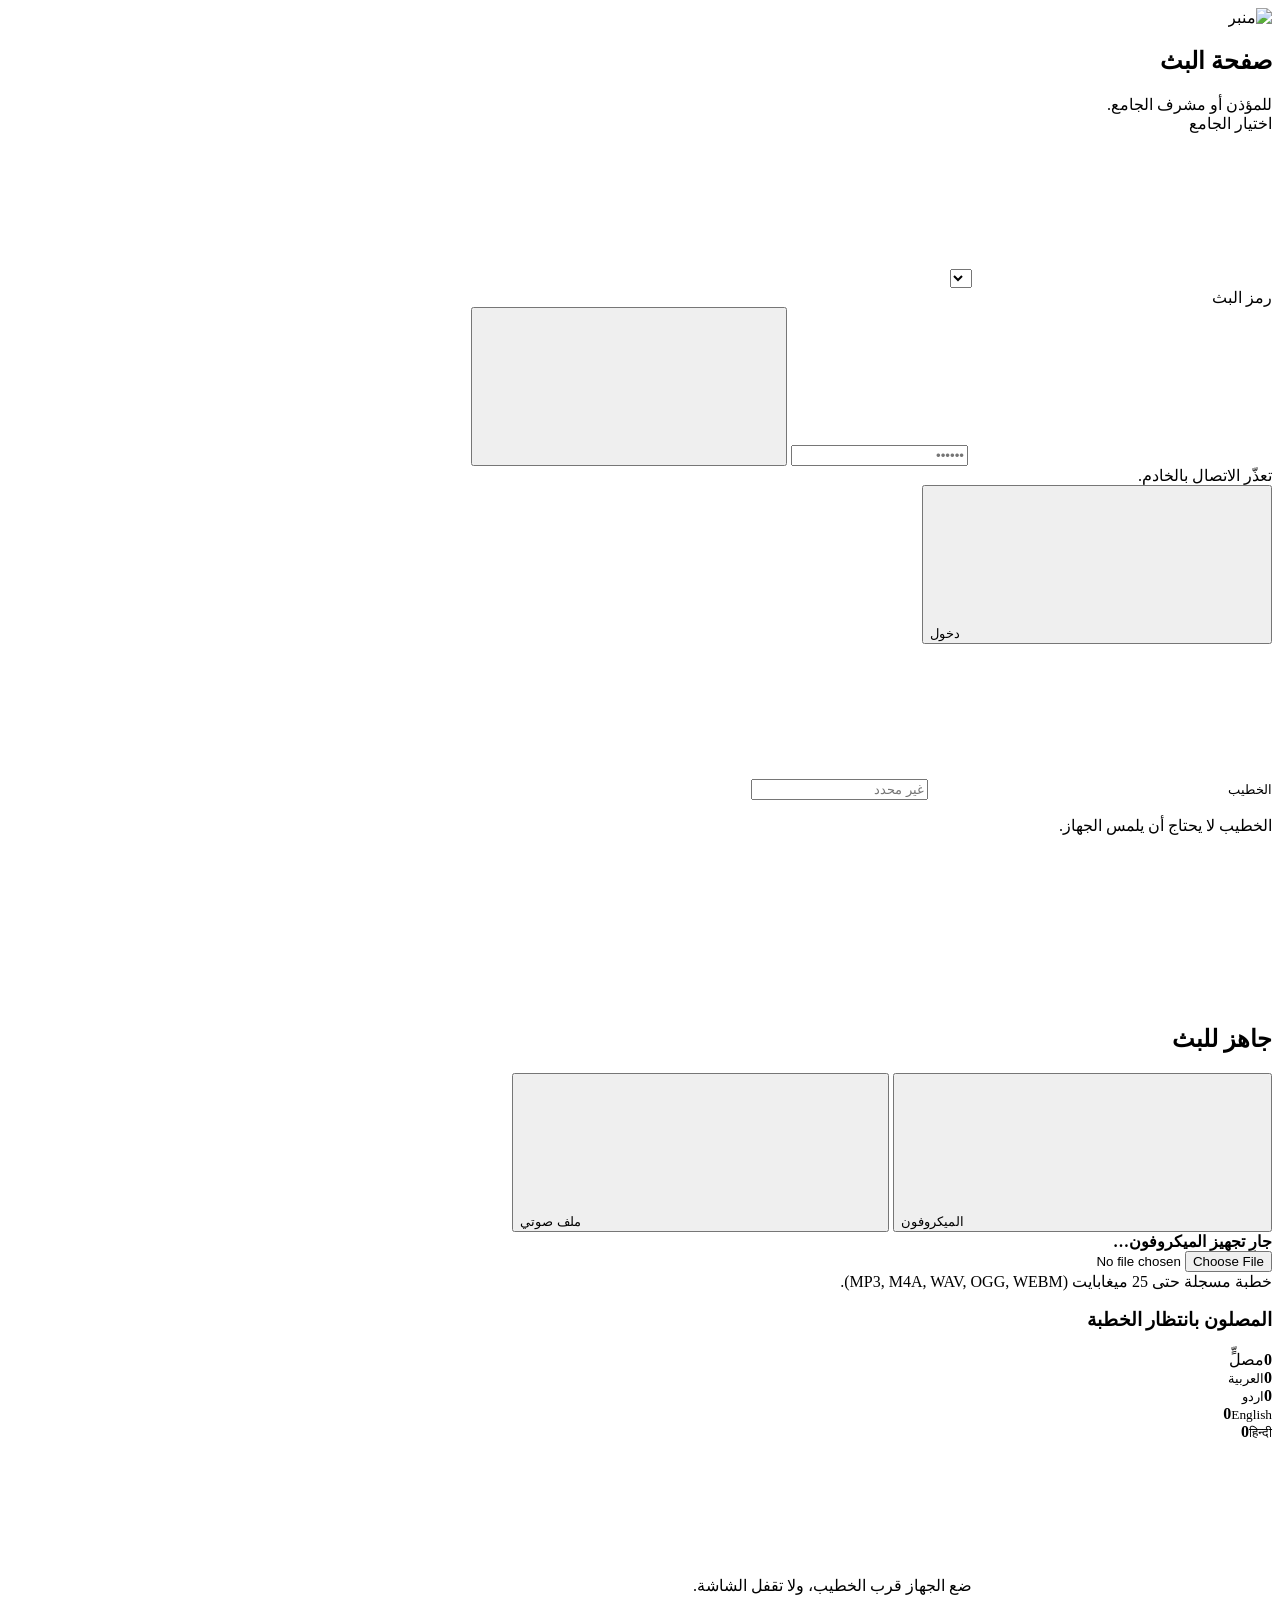
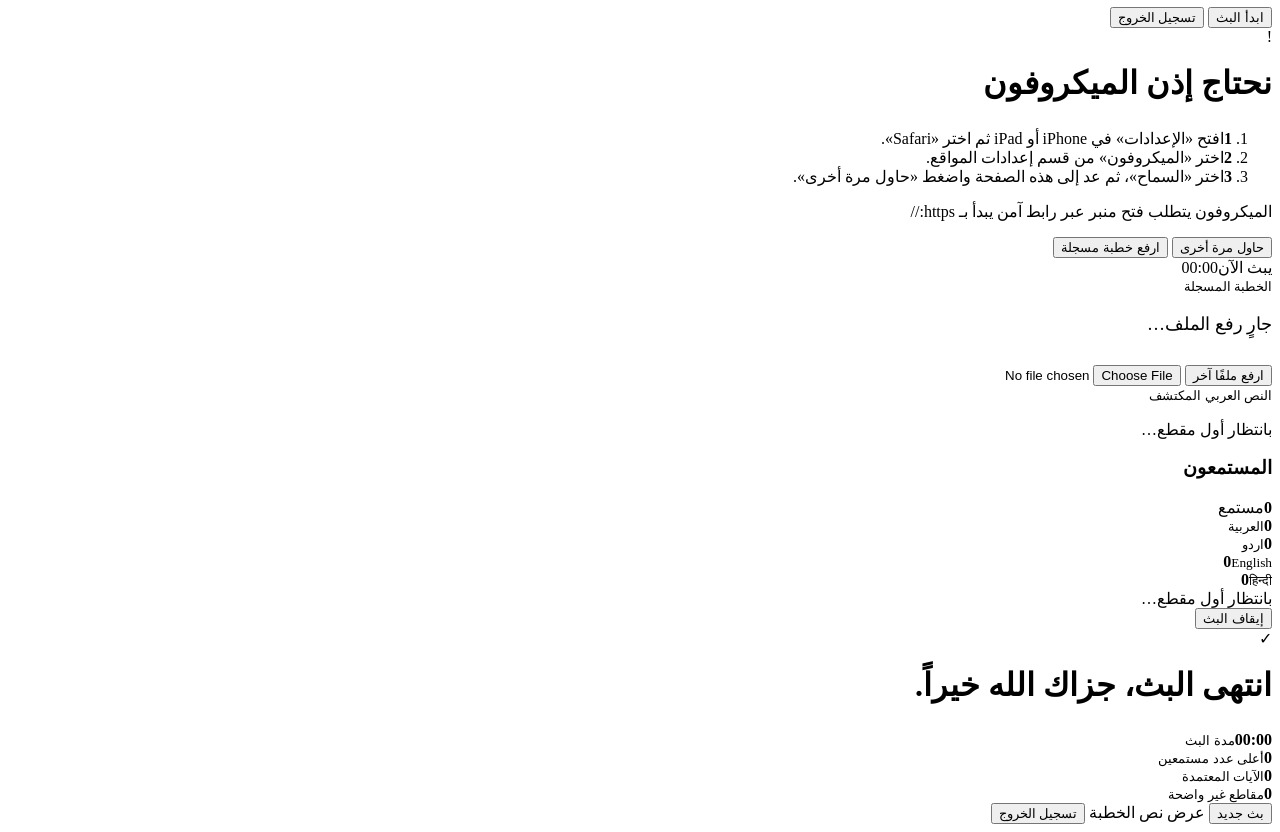
==== commit faf38748: "Integrate Minbar final production release Adopts the minbar-final-v1 architecture (api/, services/, " ====
--- a/frontend/broadcast.html
+++ b/frontend/broadcast.html
@@ -1,752 +1,551 @@
-<!DOCTYPE html>
+<!doctype html>
 <html lang="ar" dir="rtl">
 <head>
-<meta charset="UTF-8">
+<meta charset="utf-8">
 <meta name="viewport" content="width=device-width,initial-scale=1,viewport-fit=cover">
-<title>منبر – البث</title>
-<link rel="preconnect" href="https://fonts.googleapis.com">
-<link rel="preconnect" href="https://fonts.gstatic.com" crossorigin>
-<link rel="stylesheet" href="css/style.css">
-<style>
-/* ── broadcast.html page styles ── */
-body { max-width: 520px; margin: 0 auto }
-
-/* ── Shared screen padding ── */
-.screen { min-height: 100dvh; padding-block: 52px 48px; padding-inline: 24px; gap: 20px }
-
-/* ── Login ── */
-#scr-code {
-  justify-content: center;
-  gap: 32px;
-}
-.bcast-logo-wrap {
-  display: flex; flex-direction: column; align-items: center; gap: 12px;
-  text-align: center;
-}
-.bcast-subtitle {
-  font-size: 0.875rem;
-  color: var(--fg-muted);
-}
-
-.bcast-form-card {
-  background: var(--surface);
-  border: 1px solid var(--border);
-  border-radius: var(--r);
-  padding: 28px 24px;
-  box-shadow: var(--shadow);
-  display: flex; flex-direction: column; gap: 18px;
-  width: 100%;
-}
-
-.field-group {
-  display: flex; flex-direction: column; gap: 6px;
-}
-.field-label {
-  font-size: 0.82rem; font-weight: 600; color: var(--fg-muted);
-  text-align: right;
-}
-
-/* Mosque selector */
-.mosque-select-wrap {
-  position: relative;
-}
-.mosque-select {
-  width: 100%;
-  padding: 13px 42px 13px 42px;
-  border: 1.5px solid var(--border);
-  border-radius: var(--r-sm);
-  background: var(--surface);
-  color: var(--fg);
-  font-family: inherit;
-  font-size: 1rem;
-  outline: none;
-  appearance: none;
-  -webkit-appearance: none;
-  cursor: pointer;
-  transition: border-color 0.18s;
-  direction: rtl;
-}
-.mosque-select:focus { border-color: var(--green) }
-.mosque-icon-prefix {
-  position: absolute;
-  right: 14px; top: 50%; transform: translateY(-50%);
-  font-size: 1.1rem; pointer-events: none;
-}
-.select-arrow {
-  position: absolute;
-  left: 14px; top: 50%; transform: translateY(-50%);
-  font-size: 0.7rem; color: var(--fg-faint); pointer-events: none;
-}
-
-/* Password field */
-.pwd-wrap {
-  position: relative;
-}
-.pwd-input {
-  width: 100%;
-  padding: 13px 42px 13px 42px;
-  border: 1.5px solid var(--border);
-  border-radius: var(--r-sm);
-  background: var(--surface);
-  color: var(--fg);
-  font-family: var(--f-latin);
-  font-size: 1.15rem;
-  letter-spacing: 0.12em;
-  outline: none;
-  transition: border-color 0.18s;
-  text-align: center;
-  direction: ltr;
-}
-.pwd-input:focus { border-color: var(--green) }
-.pwd-lock {
-  position: absolute;
-  right: 14px; top: 50%; transform: translateY(-50%);
-  font-size: 1rem; pointer-events: none; color: var(--fg-faint);
-}
-.pwd-toggle {
-  position: absolute;
-  left: 10px; top: 50%; transform: translateY(-50%);
-  background: none; border: none; cursor: pointer;
-  padding: 4px; color: var(--fg-faint);
-  font-size: 0.9rem;
-  transition: color 0.15s;
-}
-.pwd-toggle:hover { color: var(--fg-muted) }
-
-.hint-line {
-  text-align: center;
-  font-size: 0.75rem;
-  color: var(--fg-faint);
-  display: flex; align-items: center; justify-content: center; gap: 4px;
-}
-
-/* ── Source selection ── */
-#scr-source { justify-content: center; gap: 24px }
-.src-grid { display: grid; grid-template-columns: 1fr 1fr; gap: 12px }
-.src-btn {
-  background: var(--surface);
-  border: 2px solid var(--border);
-  border-radius: var(--r);
-  padding: 28px 16px;
-  display: flex; flex-direction: column; align-items: center; gap: 10px;
-  cursor: pointer;
-  transition: border-color 0.18s, background 0.18s, transform 0.12s;
-  -webkit-tap-highlight-color: transparent;
-}
-.src-btn:hover  { border-color: var(--gold); background: var(--gold-bg) }
-.src-btn:active { transform: scale(0.96) }
-.src-icon  { font-size: 2.2rem; line-height: 1 }
-.src-label { font-size: 0.875rem; font-weight: 600; color: var(--fg) }
-.src-sub   { font-size: 0.75rem; color: var(--fg-muted); text-align: center }
-
-/* Mic check card */
-.mic-check-card {
-  background: var(--green-soft);
-  border: 1px solid rgba(30,77,63,0.15);
-  border-radius: var(--r);
-  padding: 14px 16px;
-  display: flex; align-items: center; gap: 10px;
-}
-.mic-bars {
-  display: flex; align-items: flex-end; gap: 3px; height: 28px;
-}
-.mic-bar {
-  width: 4px; border-radius: 2px; background: var(--green);
-  animation: bar-pulse 0.8s ease-in-out infinite;
-}
-.mic-bar:nth-child(1) { height: 40%; animation-delay: 0s }
-.mic-bar:nth-child(2) { height: 70%; animation-delay: 0.15s }
-.mic-bar:nth-child(3) { height: 100%; animation-delay: 0.3s }
-.mic-bar:nth-child(4) { height: 60%; animation-delay: 0.45s }
-.mic-bar:nth-child(5) { height: 35%; animation-delay: 0.6s }
-@keyframes bar-pulse {
-  0%,100% { opacity: 0.4 }
-  50%      { opacity: 1 }
-}
-
-/* Listeners card */
-.listeners-card {
-  background: var(--surface);
-  border: 1px solid var(--border);
-  border-radius: var(--r);
-  padding: 16px;
-  box-shadow: var(--shadow);
-}
-.listeners-title { font-size: 0.82rem; font-weight: 600; color: var(--fg-muted); margin-bottom: 10px }
-.listeners-row {
-  display: flex; align-items: center; justify-content: space-between;
-  padding: 6px 0;
-  border-top: 1px solid var(--border);
-}
-.listeners-row:first-of-type { border-top: none }
-.lang-tag { font-size: 0.82rem; color: var(--fg-muted) }
-.lang-count { font-size: 1rem; font-weight: 700; color: var(--green) }
-
-/* ── Mic denied ── */
-#scr-mic-denied {
-  justify-content: center; align-items: center; text-align: center; gap: 20px;
-}
-.denied-icon {
-  width: 72px; height: 72px; border-radius: 50%;
-  background: rgba(239,68,68,0.1);
-  display: flex; align-items: center; justify-content: center;
-  font-size: 2rem;
-}
-.steps-list {
-  text-align: start; width: 100%; max-width: 300px;
-  display: flex; flex-direction: column; gap: 10px;
-}
-.step-item {
-  display: flex; gap: 12px; align-items: flex-start;
-}
-.step-num {
-  width: 24px; height: 24px; border-radius: 50%;
-  background: var(--green); color: #fff;
-  font-size: 0.75rem; font-weight: 700;
-  display: flex; align-items: center; justify-content: center;
-  flex-shrink: 0;
-  margin-top: 1px;
-}
-.step-text { font-size: 0.875rem; color: var(--fg-muted); line-height: 1.5 }
-
-/* ── Broadcasting ── */
-#scr-live { padding-block: 0; padding-inline: 0; gap: 0; min-height: 100dvh }
-
-.bcast-header {
-  background: var(--green);
-  color: #fff;
-  padding: 14px 20px;
-  padding-top: calc(14px + env(safe-area-inset-top, 0px));
-  display: flex; align-items: center; gap: 10px;
-}
-.bcast-logo { display: flex; align-items: center; gap: 8px }
-.bcast-logo img { width: 32px; height: 32px; object-fit: contain; filter: brightness(0) invert(1) }
-.bcast-title { font-weight: 700; font-size: 1rem; flex: 1 }
-.rec-dot {
-  width: 10px; height: 10px; border-radius: 50%;
-  background: #ef4444;
-  animation: rec-blink 1.2s ease-in-out infinite;
-  flex-shrink: 0;
-}
-@keyframes rec-blink { 0%,100%{opacity:1} 50%{opacity:.3} }
-.timer { font-family: var(--f-latin); font-size: 1.1rem; font-weight: 600; font-variant-numeric: tabular-nums; letter-spacing: 0.05em; color: rgba(255,255,255,.85) }
-
-.stats-row {
-  display: flex; gap: 0;
-  border-bottom: 1px solid var(--border);
-}
-.stat-cell {
-  flex: 1; padding: 14px 16px; text-align: center;
-  border-inline-end: 1px solid var(--border);
-}
-.stat-cell:last-child { border-inline-end: none }
-.stat-val  { font-size: 1.5rem; font-weight: 700; font-variant-numeric: tabular-nums; color: var(--green) }
-.stat-lbl  { font-size: 0.7rem; color: var(--fg-muted); margin-top: 2px }
-
-.transcript-area {
-  flex: 1;
-  overflow-y: auto;
-  padding: 14px 16px;
-  display: flex; flex-direction: column; gap: 10px;
-}
-.tr-seg {
-  background: var(--surface);
-  border: 1px solid var(--border);
-  border-radius: var(--r-sm);
-  padding: 12px 14px;
-  font-size: 1rem;
-  line-height: 1.75;
-  direction: rtl; text-align: right;
-  animation: seg-in 0.2s ease;
-}
-@keyframes seg-in { from { opacity:0; transform:translateY(5px) } }
-.tr-seg.partial { opacity: .55; font-style: italic }
-
-.bcast-footer {
-  padding: 14px 16px;
-  padding-bottom: calc(14px + env(safe-area-inset-bottom, 0px));
-  border-top: 1px solid var(--border);
-  background: var(--surface);
-  display: flex; gap: 10px;
-}
-
-/* ── Ended ── */
-#scr-ended-b {
-  justify-content: center; align-items: center; text-align: center; gap: 20px;
-}
-.stat-grid {
-  display: grid; grid-template-columns: 1fr 1fr; gap: 12px; width: 100%;
-}
-.stat-mini {
-  background: var(--surface);
-  border: 1px solid var(--border);
-  border-radius: var(--r);
-  padding: 14px 12px;
-  text-align: center;
-  box-shadow: var(--shadow);
-}
-.stat-mini-val { font-size: 1.4rem; font-weight: 700; color: var(--green); font-variant-numeric: tabular-nums }
-.stat-mini-lbl { font-size: 0.72rem; color: var(--fg-muted); margin-top: 4px }
-
-/* ── File picker helper ── */
-#file-input { display: none }
-</style>
+<meta name="theme-color" content="#0e5847">
+<title>منبر — صفحة البث</title>
+<link rel="icon" href="/assets/logo-icon.png">
+<link rel="stylesheet" href="/css/style.css">
 </head>
 <body>
-
-<!-- ── Room code ────────────────────────────────────────── -->
-<div id="scr-code" class="screen active">
-  <div class="bcast-logo-wrap">
-    <img src="assets/logo-icon.png" alt="منبر" style="width:100px;height:100px;object-fit:contain">
-    <h1 class="t-title" style="font-size:clamp(1.4rem,5vw,1.8rem)">صفحة البث</h1>
-    <p class="bcast-subtitle">للمؤذن أو مشرف الجامع.</p>
-  </div>
-
-  <div class="bcast-form-card">
-    <div class="field-group">
-      <label class="field-label" for="mosque-select">اختيار الجامع</label>
-      <div class="mosque-select-wrap">
-        <span class="mosque-icon-prefix">🕌</span>
-        <select class="mosque-select" id="mosque-select">
-          <option value="">اختر الجامع…</option>
-          <option value="MOSQUE001">جامع الخطام</option>
-        </select>
-        <span class="select-arrow">▼</span>
-      </div>
+<main class="app admin">
+
+<section id="login" class="screen active">
+  <img src="/assets/logo-icon.png" class="admin-logo" alt="منبر">
+  <h1 class="title">صفحة البث</h1>
+  <div class="admin-sub">للمؤذن أو مشرف الجامع.</div>
+  <form class="form" onsubmit="event.preventDefault();login()">
+    <label class="label" for="mosque">اختيار الجامع</label>
+    <div class="field"><svg class="i ico" aria-hidden="true"><use href="/assets/icons.svg#mosque"/></svg><select id="mosque" class="select"></select><span class="end"><svg class="i" aria-hidden="true"><use href="/assets/icons.svg#chevron-down"/></svg></span></div>
+    <label class="label" for="code">رمز البث</label>
+    <div class="field">
+      <svg class="i ico gray" aria-hidden="true"><use href="/assets/icons.svg#lock"/></svg>
+      <input id="code" class="input code" type="password" autocomplete="off" autocapitalize="off" spellcheck="false" placeholder="••••••">
+      <button type="button" class="end" id="eye" onclick="toggleCode()" aria-label="إظهار الرمز"><svg class="i" aria-hidden="true"><use href="/assets/icons.svg#eye"/></svg></button>
     </div>
-
-    <div class="field-group">
-      <label class="field-label" for="room-code-input">رمز البث</label>
-      <div class="pwd-wrap">
-        <span class="pwd-lock">🔒</span>
-        <input id="room-code-input" class="pwd-input" type="password"
-               maxlength="20" placeholder="••••••"
-               autocomplete="off" spellcheck="false" autocapitalize="characters">
-        <button class="pwd-toggle" onclick="togglePwd()" type="button" aria-label="إظهار الرمز" id="pwd-eye">👁</button>
-      </div>
-      <div id="code-err" class="err-msg"></div>
+    <div id="login-err" class="error" role="alert"></div>
+    <button class="btn primary pill" id="login-btn" type="submit"><svg class="i" aria-hidden="true"><use href="/assets/icons.svg#arrow-right"/></svg> دخول</button>
+  </form>
+  <div class="khateeb-row"><div class="khateeb-box"><small>الخطيب</small><span class="khateeb-pill"><svg class="i" aria-hidden="true"><use href="/assets/icons.svg#user"/></svg><input id="khateeb" class="khateeb-input" maxlength="120" placeholder="غير محدد"></span></div></div>
+  <p class="hint">الخطيب لا يحتاج أن يلمس الجهاز.</p>
+</section>
+
+<section id="ready" class="screen">
+  <div class="topbar"><span class="lang-pill"><svg class="i" aria-hidden="true"><use href="/assets/icons.svg#mosque"/></svg><span class="js-mosque"></span></span></div>
+  <div class="hero" style="margin:8px 0 6px"><h1>جاهز للبث</h1></div>
+  <div class="source-grid">
+    <button class="source-btn active" id="src-mic" onclick="chooseSource('mic')"><svg class="i" aria-hidden="true"><use href="/assets/icons.svg#mic"/></svg>الميكروفون</button>
+    <button class="source-btn" id="src-file" onclick="chooseSource('file')"><svg class="i" aria-hidden="true"><use href="/assets/icons.svg#file-audio"/></svg>ملف صوتي</button>
+  </div>
+  <div id="mic-area">
+    <div class="mic-test"><div class="bars js-meter"><i></i><i></i><i></i><i></i><i></i><i></i><i></i></div><strong id="mic-text">جارٍ تجهيز الميكروفون…</strong></div>
+  </div>
+  <div id="file-area" class="hidden">
+    <input id="file" class="file-input" type="file" accept="audio/*,.mp3,.m4a,.wav,.ogg,.webm,.mp4,.flac" onchange="fileChosen()">
+    <div class="file-meta" id="file-meta">خطبة مسجلة حتى 25 ميغابايت (MP3, M4A, WAV, OGG, WEBM).</div>
+  </div>
+  <div class="stats-card">
+    <h3>المصلون بانتظار الخطبة</h3>
+    <div class="stats-total"><strong data-count="total">0</strong><span>مصلٍّ</span></div>
+    <div class="stats-grid">
+      <div><strong data-count="ar">0</strong><small>العربية</small></div>
+      <div><strong data-count="ur">0</strong><small>اردو</small></div>
+      <div><strong data-count="en">0</strong><small>English</small></div>
+      <div><strong data-count="hi">0</strong><small>हिन्दी</small></div>
     </div>
-
-    <button class="btn btn-primary btn-full" onclick="submitCode()">
-      دخول
-      <span style="opacity:0.7">←</span>
-    </button>
-  </div>
-
-  <p class="hint-line">
-    <span>👤</span>
-    الخطيب لا يحتاج أن يلمس الجهاز.
-  </p>
-</div>
-
-<!-- ── Source selection ─────────────────────────────────── -->
-<div id="scr-source" class="screen">
-  <div>
-    <h1 class="t-title">مصدر الصوت</h1>
-    <p class="t-small t-muted" style="margin-top:4px">اختر كيف تريد الإرسال</p>
-  </div>
-
-  <div class="src-grid">
-    <button class="src-btn" onclick="startMic()">
-      <span class="src-icon">🎙️</span>
-      <span class="src-label">الميكروفون</span>
-      <span class="src-sub">بث مباشر من الجهاز</span>
-    </button>
-    <label class="src-btn" for="file-input" style="cursor:pointer">
-      <span class="src-icon">🎵</span>
-      <span class="src-label">ملف صوتي</span>
-      <span class="src-sub">رفع تسجيل مسبق</span>
-    </label>
-  </div>
-  <input type="file" id="file-input" accept="audio/*" onchange="startFile(this)">
-
-  <div class="mic-check-card" id="mic-check" style="display:none">
-    <div class="mic-bars">
-      <div class="mic-bar"></div><div class="mic-bar"></div>
-      <div class="mic-bar"></div><div class="mic-bar"></div>
-      <div class="mic-bar"></div>
+  </div>
+  <div class="tip"><svg class="i" aria-hidden="true"><use href="/assets/icons.svg#bulb"/></svg><span>ضع الجهاز قرب الخطيب، ولا تقفل الشاشة.</span></div>
+  <div id="ready-err" class="error" role="alert"></div>
+  <button class="btn primary" id="start-btn" onclick="startBroadcast()">ابدأ البث</button>
+  <button class="btn secondary" style="margin-top:12px" onclick="logout()">تسجيل الخروج</button>
+</section>
+
+<section id="denied" class="screen center">
+  <div class="check warn">!</div>
+  <h1 class="title" id="denied-title" style="font-size:32px;margin-top:18px">نحتاج إذن الميكروفون</h1>
+  <ol class="steps" id="denied-steps">
+    <li><b>1</b><span>افتح «الإعدادات» في iPhone أو iPad ثم اختر «Safari».</span></li>
+    <li><b>2</b><span>اختر «الميكروفون» من قسم إعدادات المواقع.</span></li>
+    <li><b>3</b><span>اختر «السماح»، ثم عد إلى هذه الصفحة واضغط «حاول مرة أخرى».</span></li>
+  </ol>
+  <p class="hint hidden" id="denied-insecure">الميكروفون يتطلب فتح منبر عبر رابط آمن يبدأ بـ https://</p>
+  <div class="actions" style="width:100%">
+    <button class="btn primary" onclick="retryMic()">حاول مرة أخرى</button>
+    <button class="btn secondary" onclick="chooseSource('file');show('ready')">ارفع خطبة مسجلة</button>
+  </div>
+</section>
+
+<section id="live" class="screen">
+  <div class="admin-live-head"><span class="broadcasting"><span class="dot red blink"></span>يبث الآن</span><span class="timer" id="timer">00:00</span></div>
+  <div id="live-mic">
+    <div class="audio-meter js-meter"><i></i><i></i><i></i><i></i><i></i><i></i><i></i><i></i><i></i></div>
+  </div>
+  <div id="live-file" class="detected hidden">
+    <small>الخطبة المسجلة</small>
+    <p class="last" id="proc-title" style="font-size:18px">جارٍ رفع الملف…</p>
+    <div class="progress"><span id="proc-bar"></span></div>
+    <button class="btn secondary hidden" id="retry-upload" style="margin-top:12px" onclick="$('retry-file').click()">ارفع ملفًا آخر</button>
+    <input id="retry-file" type="file" class="hidden" accept="audio/*,.mp3,.m4a,.wav,.ogg,.webm,.mp4,.flac" onchange="uploadRecorded(this.files[0])">
+  </div>
+  <div class="detected">
+    <small>النص العربي المكتشف</small>
+    <p class="prev" id="det-prev"></p>
+    <p class="last" id="det-last">بانتظار أول مقطع…</p>
+  </div>
+  <div class="stats-card">
+    <h3>المستمعون</h3>
+    <div class="stats-total"><strong data-count="total">0</strong><span>مستمع</span></div>
+    <div class="stats-grid">
+      <div><strong data-count="ar">0</strong><small>العربية</small></div>
+      <div><strong data-count="ur">0</strong><small>اردو</small></div>
+      <div><strong data-count="en">0</strong><small>English</small></div>
+      <div><strong data-count="hi">0</strong><small>हिन्दी</small></div>
     </div>
-    <span class="t-small" style="color:var(--green);font-weight:600">الميكروفون يعمل</span>
-  </div>
-
-  <div class="listeners-card" id="listeners-card">
-    <div class="listeners-title">المصلون بانتظار الخطبة</div>
-    <div class="listeners-row"><span class="lang-tag">🇸🇦 العربية</span><span id="lc-ar" class="lang-count">0</span></div>
-    <div class="listeners-row"><span class="lang-tag">🇬🇧 English</span><span id="lc-en" class="lang-count">0</span></div>
-    <div class="listeners-row"><span class="lang-tag">🇵🇰 اردو</span><span id="lc-ur" class="lang-count">0</span></div>
-    <div class="listeners-row"><span class="lang-tag">🇮🇳 हिन्दी</span><span id="lc-hi" class="lang-count">0</span></div>
-  </div>
-
-  <div class="stack" style="gap:10px">
-    <button class="btn btn-primary btn-full" onclick="startMic()" id="start-bcast-btn">
-      ابدأ البث
-    </button>
-    <p class="hint-line">
-      ضع الجهاز قرب الخطيب ولا تقفل الشاشة.
-    </p>
-  </div>
-</div>
-
-<!-- ── Mic permission denied ────────────────────────────── -->
-<div id="scr-mic-denied" class="screen">
-  <div class="denied-icon">🔇</div>
-  <h2 class="t-title" style="text-align:center">نحتاج إذن الميكروفون</h2>
-  <div class="steps-list">
-    <div class="step-item">
-      <div class="step-num">1</div>
-      <div class="step-text">افتح الإعدادات ثم الخصوصية والأمان.</div>
-    </div>
-    <div class="step-item">
-      <div class="step-num">2</div>
-      <div class="step-text">اختر «الميكروفون» من القائمة.</div>
-    </div>
-    <div class="step-item">
-      <div class="step-num">3</div>
-      <div class="step-text">فعّل الإذن للمتصفح ثم أعِد تحديث الصفحة.</div>
-    </div>
-  </div>
-  <div class="stack" style="gap:10px;width:100%;max-width:280px">
-    <button class="btn btn-primary btn-full" onclick="startMic()">حاول مرة أخرى</button>
-    <label class="btn btn-ghost btn-full" for="file-input" style="text-align:center">ارفع خطبة مسجّلة</label>
-  </div>
-</div>
-
-<!-- ── Broadcasting ─────────────────────────────────────── -->
-<div id="scr-live" class="screen">
-  <div class="bcast-header">
-    <div class="bcast-logo">
-      <img src="assets/logo-icon.png" alt="منبر" class="logo-img-icon" style="filter:brightness(0) invert(1)">
-    </div>
-    <div id="rec-dot" class="rec-dot"></div>
-    <span class="bcast-title">يبث الآن</span>
-    <span id="timer" class="timer">00:00</span>
-    <span id="room-badge" class="badge" style="background:rgba(255,255,255,.15);color:rgba(255,255,255,.85)"></span>
-  </div>
-
-  <div class="stats-row">
-    <div class="stat-cell">
-      <div id="stat-listeners" class="stat-val">–</div>
-      <div class="stat-lbl">مستمع</div>
-    </div>
-    <div class="stat-cell">
-      <div id="stat-chunks" class="stat-val">0</div>
-      <div class="stat-lbl">مقطع أُرسل</div>
-    </div>
-    <div class="stat-cell">
-      <div id="stat-status" class="stat-val" style="font-size:0.9rem;color:var(--ok)">متصل</div>
-      <div class="stat-lbl">الخادم</div>
-    </div>
-  </div>
-
-  <div id="transcript" class="transcript-area">
-    <p class="t-small t-muted" style="text-align:center;padding:20px 0">في انتظار الصوت…</p>
-  </div>
-
-  <div class="bcast-footer">
-    <button class="btn btn-ghost btn-full" onclick="stopBroadcast()" style="color:var(--err);border-color:var(--err)">
-      ⏹ إيقاف البث
-    </button>
-  </div>
-</div>
-
-<!-- ── Broadcast ended ───────────────────────────────────── -->
-<div id="scr-ended-b" class="screen">
-  <h2 class="t-title">انتهى البث</h2>
-  <p class="t-small" style="color:var(--gold);font-weight:600">جزاك الله خيراً</p>
-
-  <div class="stat-grid">
-    <div class="stat-mini">
-      <div id="end-duration" class="stat-mini-val">–</div>
-      <div class="stat-mini-lbl">مدة البث</div>
-    </div>
-    <div class="stat-mini">
-      <div id="end-listeners" class="stat-mini-val">–</div>
-      <div class="stat-mini-lbl">أعلى عدد مستمعين</div>
-    </div>
-    <div class="stat-mini">
-      <div id="end-chunks" class="stat-mini-val">–</div>
-      <div class="stat-mini-lbl">مقاطع مرسلة</div>
-    </div>
-    <div class="stat-mini">
-      <div id="end-unclear" class="stat-mini-val">–</div>
-      <div class="stat-mini-lbl">مقاطع غير واضحة</div>
-    </div>
-  </div>
-
-  <div class="stack" style="gap:10px;width:100%">
-    <button class="btn btn-primary btn-full" onclick="resetBroadcast()">بث جديد</button>
-    <button class="btn btn-ghost btn-full" onclick="showScreen('code')">تسجيل الخروج</button>
-  </div>
-</div>
-
+  </div>
+  <div class="status-line" id="status" aria-live="polite">بانتظار أول مقطع…</div>
+  <button class="btn danger" id="stop-btn" onclick="stopBroadcast()">إيقاف البث</button>
+</section>
+
+<section id="ended" class="screen center ended">
+  <div class="check">✓</div>
+  <h1 class="title" style="font-size:32px;margin-top:18px">انتهى البث، جزاك الله خيراً.</h1>
+  <div class="end-stats">
+    <div class="end-stat"><strong id="s-duration">00:00</strong><small>مدة البث</small></div>
+    <div class="end-stat"><strong id="s-peak">0</strong><small>أعلى عدد مستمعين</small></div>
+    <div class="end-stat"><strong id="s-verses">0</strong><small>الآيات المعتمدة</small></div>
+    <div class="end-stat"><strong id="s-unclear">0</strong><small>مقاطع غير واضحة</small></div>
+  </div>
+  <div class="actions">
+    <button class="btn primary" onclick="newBroadcast()">بث جديد</button>
+    <a class="btn secondary" id="replay-link" target="_blank" rel="noopener">عرض نص الخطبة</a>
+    <button class="btn secondary" onclick="logout()">تسجيل الخروج</button>
+  </div>
+</section>
+
+</main>
 <script>
-/* ── Config ── */
-const API    = 'http://localhost:8000';
-const WS_URL = 'ws://localhost:8000';
-
-/* ── State ── */
-let roomId        = null;
-let ws            = null;
-let wsReady       = false;
-let mediaRecorder = null;
-let stream        = null;
-let startTime     = null;
-let timerInt      = null;
-let chunkCount    = 0;
-let listenerCount = 0;
-let peakListeners = 0;
-let unclearCount  = 0;
-let isFileMode    = false;
-
-/* ── Screens ── */
-function showScreen(name) {
-  document.querySelectorAll('.screen').forEach(s => s.classList.remove('active'));
-  document.getElementById('scr-' + name).classList.add('active');
-}
-
-/* ── Password toggle ── */
-function togglePwd() {
-  const input = document.getElementById('room-code-input');
-  const eye   = document.getElementById('pwd-eye');
-  if (input.type === 'password') {
-    input.type = 'text';
-    eye.textContent = '🙈';
-  } else {
-    input.type = 'password';
-    eye.textContent = '👁';
-  }
-}
-
-/* ── Room code ── */
-function submitCode() {
-  const select = document.getElementById('mosque-select');
-  const input  = document.getElementById('room-code-input');
-  const val    = (input.value || '').trim().toUpperCase();
-
-  if (!val) {
-    document.getElementById('code-err').textContent = 'أدخل رمز البث';
-    input.style.borderColor = 'var(--err)';
-    return;
-  }
-  document.getElementById('code-err').textContent = '';
-  input.style.borderColor = '';
-
-  roomId = val;
-  document.getElementById('room-badge').textContent = val;
-  connectWS();
-  showScreen('source');
-}
-
-document.getElementById('room-code-input').addEventListener('keydown', e => {
-  if (e.key === 'Enter') submitCode();
-});
-
-/* ── WebSocket ── */
-function connectWS() {
-  ws = new WebSocket(`${WS_URL}/ws/${roomId}`);
-  ws.onopen  = () => {
-    wsReady = true;
-    document.getElementById('stat-status').textContent = 'متصل';
-    document.getElementById('stat-status').style.color = 'var(--ok)';
-    sendWS({ type: 'started' });
-  };
-  ws.onclose = () => {
-    wsReady = false;
-    document.getElementById('stat-status').textContent = 'منقطع';
-    document.getElementById('stat-status').style.color = 'var(--err)';
-  };
-  ws.onerror = () => ws.close();
-  ws.onmessage = e => {
+const $ = id => document.getElementById(id);
+const sleep = ms => new Promise(r => setTimeout(r, ms));
+
+let room = '', code = '', token = '', source = 'mic';
+let config = {chunk_seconds: 6, max_upload_bytes: 25 * 1024 * 1024};
+let stream = null, audioCtx = null, meterRAF = null, micWorks = false;
+let recording = false, recorder = null, chunkTimer = null;
+let queue = [], sending = false, lastChunkAt = 0, errorUntil = 0;
+let ws = null, wsRetry = 1000, wsTimer = null, pollTimer = null, clockTimer = null, startedAt = 0, wakeLock = null;
+let detected = [], processingTotal = 0;
+
+function show(id) {
+  document.querySelectorAll('.screen').forEach(s => s.classList.toggle('active', s.id === id));
+  window.scrollTo(0, 0);
+}
+async function api(path, options = {}) {
+  const headers = {...(options.headers || {})};
+  if (token) headers['X-Broadcaster-Token'] = token;
+  const r = await fetch(path, {...options, headers});
+  let data = {};
+  try { data = await r.json(); } catch {}
+  return {ok: r.ok, status: r.status, data, code: data?.detail?.code, message: data?.detail?.message || (typeof data?.detail === 'string' ? data.detail : '')};
+}
+const fmt = secs => `${String(Math.floor(secs / 60)).padStart(2, '0')}:${String(Math.floor(secs % 60)).padStart(2, '0')}`;
+
+/* ── login ── */
+async function loadMosques() {
+  try {
+    const {data} = await api('/broadcast/mosques');
+    $('mosque').replaceChildren(...data.mosques.map(m => { const o = document.createElement('option'); o.value = m.id; o.textContent = m.name; return o; }));
+  } catch { $('login-err').textContent = 'تعذّر الاتصال بالخادم.'; }
+}
+function toggleCode() {
+  const input = $('code');
+  input.type = input.type === 'password' ? 'text' : 'password';
+  $('eye').querySelector('use').setAttribute('href', '/assets/icons.svg#' + (input.type === 'password' ? 'eye' : 'eye-off'));
+}
+async function login() {
+  const input = $('code');
+  input.classList.remove('invalid');
+  $('login-err').textContent = '';
+  room = $('mosque').value;
+  code = input.value.trim();
+  if (!code) { input.classList.add('invalid'); $('login-err').textContent = 'أدخل رمز البث.'; return; }
+  $('login-btn').disabled = true;
+  try {
+    const r = await api('/broadcast/verify', {method: 'POST', headers: {'Content-Type': 'application/json'}, body: JSON.stringify({room_id: room, code})});
+    if (!r.ok) {
+      if (r.code === 'invalid_code') input.classList.add('invalid');
+      $('login-err').textContent = r.message || 'تعذّر التحقق من الرمز.';
+      return;
+    }
+    config = r.data.config || config;
+    document.querySelectorAll('.js-mosque').forEach(n => { n.textContent = r.data.room.name; });
+    updateCounts(r.data.room);
+    startPolling();
+    show('ready');
+    if (r.data.room.status === 'LIVE') $('ready-err').textContent = 'البث قائم الآن في هذا الجامع. اضغط «ابدأ البث» لمتابعته من هذا الجهاز.';
+    if (source === 'mic') startMic();
+  } catch {
+    $('login-err').textContent = 'تعذّر الاتصال بالخادم. تحقّق من الشبكة.';
+  } finally {
+    $('login-btn').disabled = false;
+  }
+}
+function logout() {
+  stopEverything();
+  code = token = '';
+  $('code').value = '';
+  clearInterval(pollTimer);
+  show('login');
+}
+
+/* ── counts ── */
+function updateCounts(state) {
+  const counts = state.language_counts || {};
+  const total = state.listeners ?? state.count ?? 0;
+  document.querySelectorAll('[data-count]').forEach(n => {
+    n.textContent = n.dataset.count === 'total' ? total : (counts[n.dataset.count] || 0);
+  });
+}
+function startPolling() {
+  clearInterval(pollTimer);
+  const poll = async () => {
     try {
-      const msg = JSON.parse(e.data);
-      if (msg.type === 'listeners') {
-        listenerCount = msg.count || 0;
-        peakListeners = Math.max(peakListeners, listenerCount);
-        document.getElementById('stat-listeners').textContent = listenerCount;
-      }
+      const r = await api('/broadcast/' + encodeURIComponent(room));
+      if (!r.ok) return;
+      if (!(ws && ws.readyState === 1)) updateCounts(r.data);
+      if (r.data.processing && token) updateProcessing(r.data.processing);
     } catch {}
   };
-}
-
-function sendWS(obj) {
-  if (ws && wsReady) ws.send(JSON.stringify(obj));
-}
-
-/* ── Microphone ── */
+  poll();
+  pollTimer = setInterval(poll, 4000);
+}
+
+/* ── source + microphone ── */
+function chooseSource(s) {
+  source = s;
+  $('src-mic').classList.toggle('active', s === 'mic');
+  $('src-file').classList.toggle('active', s === 'file');
+  $('mic-area').classList.toggle('hidden', s !== 'mic');
+  $('file-area').classList.toggle('hidden', s !== 'file');
+  $('ready-err').textContent = '';
+  if (s === 'mic') startMic(); else releaseMic();
+}
+function fileChosen() {
+  const f = $('file').files[0];
+  if (!f) {
+    $('file-meta').textContent = 'خطبة مسجلة حتى 25 ميغابايت (MP3, M4A, WAV, OGG, WEBM).';
+    $('file-meta').style.color = '';
+    return;
+  }
+  const mb = (f.size / 1048576).toFixed(1);
+  const tooBig = f.size > config.max_upload_bytes;
+  $('file-meta').textContent = tooBig ? `حجم الملف ${mb} ميغابايت ويتجاوز الحد (${Math.round(config.max_upload_bytes / 1048576)} ميغابايت).` : `${f.name} — ${mb} ميغابايت`;
+  $('file-meta').style.color = tooBig ? 'var(--danger)' : '';
+}
+function setDenied(insecure) {
+  $('denied-title').textContent = insecure ? 'يتطلب الميكروفون اتصالًا آمنًا' : 'نحتاج إذن الميكروفون';
+  $('denied-steps').classList.toggle('hidden', insecure);
+  $('denied-insecure').classList.toggle('hidden', !insecure);
+  show('denied');
+}
 async function startMic() {
+  if (stream) return true;
+  if (!window.isSecureContext || !navigator.mediaDevices?.getUserMedia || !window.MediaRecorder) {
+    setDenied(true);
+    return false;
+  }
+  $('mic-text').textContent = 'جارٍ تجهيز الميكروفون…';
   try {
-    stream = await navigator.mediaDevices.getUserMedia({ audio: true, video: false });
-    document.getElementById('mic-check').style.display = 'flex';
-    beginRecording(stream);
-    showScreen('live');
-    startTimer();
+    stream = await navigator.mediaDevices.getUserMedia({audio: {echoCancellation: true, noiseSuppression: true, autoGainControl: true}, video: false});
+    startMeter();
+    return true;
   } catch (e) {
-    showScreen('mic-denied');
-  }
-}
-
-/* ── File ── */
-function startFile(input) {
-  const file = input.files[0];
+    stream = null;
+    if (e.name === 'NotAllowedError' || e.name === 'SecurityError') setDenied(false);
+    else $('mic-text').textContent = e.name === 'NotFoundError' ? 'لم يُعثر على ميكروفون في هذا الجهاز.' : 'تعذّر تشغيل الميكروفون.';
+    return false;
+  }
+}
+async function retryMic() {
+  chooseSource('mic');
+  if (await startMic()) show('ready');
+}
+function startMeter() {
+  const Ctx = window.AudioContext || window.webkitAudioContext;
+  if (!Ctx) return;
+  audioCtx = new Ctx();
+  const analyser = audioCtx.createAnalyser();
+  analyser.fftSize = 512;
+  audioCtx.createMediaStreamSource(stream).connect(analyser);
+  const buf = new Uint8Array(analyser.fftSize);
+  const bars = [...document.querySelectorAll('.js-meter i')];
+  const tick = () => {
+    analyser.getByteTimeDomainData(buf);
+    let sum = 0;
+    for (const v of buf) sum += ((v - 128) / 128) ** 2;
+    const rms = Math.sqrt(sum / buf.length);
+    if (rms > 0.02 && !micWorks) { micWorks = true; $('mic-text').textContent = 'الميكروفون يعمل'; }
+    bars.forEach((b, i) => { b.style.height = Math.max(6, Math.min(60, rms * 600 * (0.6 + 0.8 * Math.abs(Math.sin(Date.now() / 180 + i))))) + 'px'; });
+    meterRAF = requestAnimationFrame(tick);
+  };
+  $('mic-text').textContent = 'تحدّث قرب الجهاز لاختبار الميكروفون';
+  tick();
+}
+function releaseMic() {
+  cancelAnimationFrame(meterRAF);
+  if (audioCtx) { audioCtx.close().catch(() => {}); audioCtx = null; }
+  if (stream) { stream.getTracks().forEach(t => t.stop()); stream = null; }
+  micWorks = false;
+}
+
+/* ── start ── */
+async function startBroadcast(resume = false) {
+  $('ready-err').textContent = '';
+  const file = $('file').files[0];
+  if (source === 'file') {
+    if (!file) { $('ready-err').textContent = 'اختر ملفًا صوتيًا أولًا.'; return; }
+    if (file.size > config.max_upload_bytes) { $('ready-err').textContent = 'حجم الملف يتجاوز الحد المسموح.'; return; }
+  } else if (!(await startMic())) {
+    return;
+  }
+  $('start-btn').disabled = true;
+  try {
+    const r = await api('/broadcast/start', {method: 'POST', headers: {'Content-Type': 'application/json'}, body: JSON.stringify({room_id: room, code, khateeb: $('khateeb').value.trim(), resume})});
+    if (r.status === 409 && r.code === 'already_live') {
+      if (confirm('البث قائم بالفعل في هذا الجامع. هل تريد متابعته من هذا الجهاز؟')) return startBroadcast(true);
+      return;
+    }
+    if (!r.ok) {
+      $('ready-err').textContent = r.message || 'تعذّر بدء البث.';
+      if (r.code === 'invalid_code') { logout(); $('login-err').textContent = r.message; }
+      return;
+    }
+    token = r.data.broadcaster_token;
+    config = r.data.config || config;
+    startedAt = (r.data.started_at || Date.now() / 1000) * 1000;
+    detected = [];
+    renderDetected();
+    $('live-mic').classList.toggle('hidden', source !== 'mic');
+    $('live-file').classList.toggle('hidden', source !== 'file');
+    show('live');
+    startClock();
+    connectWS();
+    keepAwake();
+    if (source === 'mic') { recording = true; recordNext(); }
+    else uploadRecorded(file);
+  } catch {
+    $('ready-err').textContent = 'تعذّر الاتصال بالخادم. تحقّق من الشبكة.';
+  } finally {
+    $('start-btn').disabled = false;
+  }
+}
+
+/* ── live microphone: one complete audio file per chunk ── */
+function pickMime() {
+  return ['audio/webm;codecs=opus', 'audio/webm', 'audio/mp4', 'audio/ogg;codecs=opus'].find(t => MediaRecorder.isTypeSupported(t)) || '';
+}
+function extFor(mime) {
+  return mime.includes('mp4') ? 'mp4' : mime.includes('ogg') ? 'ogg' : 'webm';
+}
+function recordNext() {
+  if (!recording || !stream) return;
+  const mime = pickMime();
+  const rec = new MediaRecorder(stream, mime ? {mimeType: mime} : {});
+  const parts = [];
+  rec.ondataavailable = e => { if (e.data && e.data.size) parts.push(e.data); };
+  rec.onstop = () => {
+    const type = rec.mimeType || mime || 'audio/webm';
+    if (parts.length) enqueue(new Blob(parts, {type}), 'chunk.' + extFor(type));
+    recordNext();
+  };
+  rec.start();
+  recorder = rec;
+  chunkTimer = setTimeout(() => { if (rec.state !== 'inactive') rec.stop(); }, config.chunk_seconds * 1000);
+}
+function enqueue(blob, name) {
+  queue.push({blob, name, attempts: 0});
+  if (queue.length > 30) { queue.shift(); setStatus('الشبكة بطيئة، تم تجاوز مقطع قديم.', true); }
+  pump();
+}
+async function pump() {
+  if (sending) return;
+  sending = true;
+  while (queue.length && token) {
+    const item = queue[0];
+    const fd = new FormData();
+    fd.append('file', item.blob, item.name);
+    try {
+      const r = await api('/live/' + encodeURIComponent(room) + '/audio', {method: 'POST', body: fd});
+      if (r.ok) {
+        queue.shift();
+        lastChunkAt = Date.now();
+        if (r.data.type === 'unclear') setStatus('مقطع غير واضح، يستمر البث.', false);
+      } else if (r.status === 401 || r.status === 409) {
+        queue.length = 0;
+        sessionLost(r.message);
+      } else if (r.status >= 500 && item.attempts < 2) {
+        item.attempts++;
+        setStatus(r.message || 'تعذّرت معالجة المقطع، تتم إعادة المحاولة…', true);
+        await sleep(1500 * item.attempts);
+      } else {
+        queue.shift();
+        setStatus(r.message || 'تعذّرت معالجة المقطع، يستمر البث مع المقطع التالي.', true);
+      }
+    } catch {
+      setStatus('انقطع الاتصال بالخادم، سيُعاد الإرسال تلقائيًا…', true);
+      await sleep(2000);
+    }
+  }
+  sending = false;
+}
+function setStatus(text, isError) {
+  const s = $('status');
+  s.textContent = text;
+  s.classList.toggle('err', !!isError);
+  errorUntil = Date.now() + 6000;
+}
+function startClock() {
+  clearInterval(clockTimer);
+  clockTimer = setInterval(() => {
+    $('timer').textContent = fmt((Date.now() - startedAt) / 1000);
+    if (source !== 'mic' || Date.now() < errorUntil) return;
+    const s = $('status');
+    s.classList.remove('err');
+    s.textContent = lastChunkAt ? `آخر مقطع قبل ${Math.round((Date.now() - lastChunkAt) / 1000)} ثوانٍ` : 'بانتظار أول مقطع…';
+  }, 1000);
+}
+async function keepAwake() {
+  try { wakeLock = await navigator.wakeLock?.request('screen'); } catch {}
+}
+document.addEventListener('visibilitychange', () => { if (!document.hidden && token && !wakeLock) keepAwake(); });
+
+/* ── recorded sermon ── */
+function uploadRecorded(file) {
   if (!file) return;
-  isFileMode = true;
-  showScreen('live');
-  startTimer();
-  processFullFile(file);
-}
-
-async function processFullFile(file) {
-  addTranscriptLine('📂 ' + file.name, false);
-  const formData = new FormData();
-  formData.append('file', file, file.name);
-  formData.append('target_language', 'en');
+  $('retry-upload').classList.add('hidden');
+  $('proc-title').textContent = 'جارٍ رفع الملف…';
+  $('proc-bar').style.width = '0%';
+  const fd = new FormData();
+  fd.append('file', file, file.name);
+  const xhr = new XMLHttpRequest();
+  xhr.open('POST', '/live/' + encodeURIComponent(room) + '/recorded');
+  xhr.setRequestHeader('X-Broadcaster-Token', token);
+  xhr.upload.onprogress = e => { if (e.lengthComputable) $('proc-bar').style.width = Math.round(e.loaded / e.total * 30) + '%'; };
+  xhr.onload = () => {
+    let d = {};
+    try { d = JSON.parse(xhr.responseText); } catch {}
+    if (xhr.status === 202) updateProcessing(d.processing || {state: 'processing', step: 'transcribing'});
+    else uploadFailed(d?.detail?.message || 'تعذّر رفع الخطبة.');
+  };
+  xhr.onerror = () => uploadFailed('انقطع الاتصال أثناء رفع الملف.');
+  xhr.send(fd);
+}
+function uploadFailed(message) {
+  $('proc-title').textContent = message;
+  $('retry-upload').classList.remove('hidden');
+  setStatus(message, true);
+}
+function updateProcessing(p) {
+  if (!p || !p.state) return;
+  if (p.total) processingTotal = p.total;
+  const bar = $('proc-bar');
+  if (p.state === 'failed') return uploadFailed(p.error || 'تعذّرت معالجة الخطبة المسجلة.');
+  if (p.state === 'done') {
+    bar.style.width = '100%';
+    $('proc-title').textContent = `اكتملت المعالجة: ${p.segments || processingTotal} مقطعًا وصلت إلى المصلين.`;
+    $('status').textContent = 'يمكنك إيقاف البث عندما ينتهي المصلون من القراءة.';
+    return;
+  }
+  if (p.step === 'transcribing') { bar.style.width = '40%'; $('proc-title').textContent = 'جارٍ تحويل الصوت إلى نص…'; }
+  if (p.step === 'translating') {
+    const total = processingTotal || 1;
+    bar.style.width = (45 + Math.round((p.segments || 0) / total * 55)) + '%';
+    $('proc-title').textContent = `جارٍ الترجمة والنشر: ${p.segments || 0} من ${total}`;
+  }
+}
+
+/* ── broadcaster websocket: counts, detected text, processing ── */
+function connectWS() {
+  clearTimeout(wsTimer);
+  if (!token) return;
+  const url = (location.protocol === 'https:' ? 'wss://' : 'ws://') + location.host + '/ws/' + encodeURIComponent(room) + '?role=broadcaster&token=' + encodeURIComponent(token);
+  const sock = ws = new WebSocket(url);
+  sock.onopen = () => { wsRetry = 1000; };
+  sock.onmessage = e => {
+    let m;
+    try { m = JSON.parse(e.data); } catch { return; }
+    if (m.type === 'listeners' || m.type === 'state') updateCounts(m.type === 'state' ? m : {listeners: m.count, language_counts: m.language_counts});
+    else if (m.type === 'segment') { detected.push(m.is_unclear ? '— غير واضح —' : m.arabic); renderDetected(); }
+    else if (m.type === 'processing') updateProcessing(m);
+    else if (m.type === 'ended' && token) showEnded(m.stats || {});
+  };
+  sock.onclose = e => {
+    if (sock !== ws) return;
+    if (e.code === 4401) return sessionLost('انتقل البث إلى جهاز آخر أو انتهت الجلسة.');
+    if (token) { wsTimer = setTimeout(connectWS, wsRetry); wsRetry = Math.min(wsRetry * 2, 15000); }
+  };
+}
+function renderDetected() {
+  const last = detected[detected.length - 1];
+  $('det-last').textContent = last || 'بانتظار أول مقطع…';
+  $('det-prev').textContent = detected.slice(-4, -1).join(' ');
+}
+function sessionLost(message) {
+  stopEverything();
+  token = '';
+  show('ready');
+  $('ready-err').textContent = message || 'انتهت جلسة البث.';
+}
+
+/* ── stop ── */
+async function stopBroadcast() {
+  if (!confirm('هل تريد إيقاف البث؟')) return;
+  $('stop-btn').disabled = true;
+  $('status').textContent = 'جارٍ إرسال آخر مقطع وإيقاف البث…';
+  recording = false;
+  clearTimeout(chunkTimer);
+  if (recorder && recorder.state !== 'inactive') recorder.stop();
+  for (let i = 0; i < 40 && (queue.length || sending); i++) await sleep(250);
   try {
-    const res = await fetch(`${API}/transcribe`, { method: 'POST', body: formData });
-    const data = await res.json();
-    if (!data.original_text) { addTranscriptLine('⚠️ لا يوجد نص', false); return }
-    await broadcastSegment(data.original_text, data.translation);
-  } catch (e) {
-    addTranscriptLine('⚠️ خطأ في الرفع: ' + e.message, false);
-  }
-}
-
-/* ── Recording loop ── */
-function beginRecording(src) {
-  const mimeType = ['audio/webm;codecs=opus', 'audio/webm', 'audio/mp4']
-    .find(t => MediaRecorder.isTypeSupported(t)) || '';
-
-  mediaRecorder = new MediaRecorder(src, mimeType ? { mimeType } : {});
-
-  mediaRecorder.ondataavailable = async e => {
-    if (e.data && e.data.size > 0) {
-      const ext  = (mediaRecorder.mimeType || '').includes('mp4') ? '.mp4' : '.webm';
-      const blob = new Blob([e.data], { type: mediaRecorder.mimeType });
-      chunkCount++;
-      document.getElementById('stat-chunks').textContent = chunkCount;
-      await sendChunk(blob, ext);
-    }
-  };
-
-  mediaRecorder.start(5000);
-}
-
-/* ── Send a chunk to the server ── */
-async function sendChunk(blob, ext) {
-  const partial = document.createElement('div');
-  partial.className = 'tr-seg partial';
-  partial.textContent = '⏳ جارٍ التحويل…';
-  document.getElementById('transcript').appendChild(partial);
-  document.getElementById('transcript').scrollTop = 9e9;
-
-  const fd = new FormData();
-  fd.append('file', blob, 'chunk' + ext);
-  fd.append('target_language', 'en');
-
-  try {
-    const res  = await fetch(`${API}/transcribe`, { method: 'POST', body: fd });
-    const data = await res.json();
-    partial.remove();
-    if (!data.original_text) return;
-    await broadcastSegment(data.original_text, data.translation);
-  } catch (e) {
-    partial.textContent = '⚠️ ' + e.message;
-    partial.classList.remove('partial');
-  }
-}
-
-/* ── Translate + broadcast to all listeners ── */
-async function broadcastSegment(arText, enText) {
-  addTranscriptLine(arText, false);
-
-  const [urText, hiText] = await Promise.all([
-    translateText(arText, 'ur'),
-    translateText(arText, 'hi'),
-  ]);
-
-  const isUnclear = !arText.trim();
-  if (isUnclear) unclearCount++;
-
-  const msg = {
-    type:       'segment',
-    ar:         arText,
-    en:         enText  || '',
-    ur:         urText  || '',
-    hi:         hiText  || '',
-    is_hadith:  false,
-    is_unclear: isUnclear,
-    verse:      null,
-    ts:         Date.now(),
-  };
-
-  sendWS(msg);
-}
-
-async function translateText(text, lang) {
-  try {
-    const res = await fetch(`${API}/translate`, {
-      method:  'POST',
-      headers: { 'Content-Type': 'application/json' },
-      body:    JSON.stringify({ text, target_language: lang }),
-    });
-    const data = await res.json();
-    return data.translation || '';
-  } catch { return '' }
-}
-
-/* ── Transcript UI ── */
-function addTranscriptLine(text, isPartial) {
-  const area = document.getElementById('transcript');
-  if (area.querySelector('p.t-small')) area.innerHTML = '';
-  const el = document.createElement('div');
-  el.className = 'tr-seg' + (isPartial ? ' partial' : '');
-  el.textContent = text;
-  area.appendChild(el);
-  area.scrollTop = area.scrollHeight;
-}
-
-/* ── Timer ── */
-function startTimer() {
-  startTime = Date.now();
-  timerInt  = setInterval(() => {
-    const secs = Math.floor((Date.now() - startTime) / 1000);
-    const mm   = String(Math.floor(secs / 60)).padStart(2, '0');
-    const ss   = String(secs % 60).padStart(2, '0');
-    document.getElementById('timer').textContent = mm + ':' + ss;
-  }, 1000);
-}
-
-function formatDuration() {
-  if (!startTime) return '–';
-  const secs = Math.floor((Date.now() - startTime) / 1000);
-  const mm   = String(Math.floor(secs / 60)).padStart(2, '0');
-  const ss   = String(secs % 60).padStart(2, '0');
-  return mm + ':' + ss;
-}
-
-/* ── Stop ── */
-function stopBroadcast() {
-  if (mediaRecorder && mediaRecorder.state !== 'inactive') mediaRecorder.stop();
-  if (stream) stream.getTracks().forEach(t => t.stop());
-  clearInterval(timerInt);
-  sendWS({ type: 'ended' });
-  try { ws && ws.close() } catch {}
-
-  document.getElementById('end-duration').textContent  = formatDuration();
-  document.getElementById('end-listeners').textContent = peakListeners;
-  document.getElementById('end-chunks').textContent    = chunkCount;
-  document.getElementById('end-unclear').textContent   = unclearCount;
-
-  showScreen('ended-b');
-}
-
-function resetBroadcast() {
-  chunkCount = 0; peakListeners = 0; unclearCount = 0; listenerCount = 0;
-  document.getElementById('stat-chunks').textContent = '0';
-  document.getElementById('transcript').innerHTML = '<p class="t-small t-muted" style="text-align:center;padding:20px 0">في انتظار الصوت…</p>';
-  document.getElementById('mic-check').style.display = 'none';
-  showScreen('source');
-  connectWS();
-}
+    const r = await api('/broadcast/' + encodeURIComponent(room) + '/stop', {method: 'POST'});
+    if (r.ok || r.code === 'already_ended') showEnded(r.ok ? r.data : {});
+    else setStatus(r.message || 'تعذّر إيقاف البث.', true);
+  } catch {
+    setStatus('تعذّر الاتصال بالخادم لإيقاف البث. حاول مرة أخرى.', true);
+  } finally {
+    $('stop-btn').disabled = false;
+  }
+}
+function showEnded(stats) {
+  stopEverything();
+  token = '';
+  $('s-duration').textContent = fmt(stats.duration_seconds || (Date.now() - startedAt) / 1000);
+  $('s-peak').textContent = stats.peak_listeners || 0;
+  $('s-verses').textContent = stats.verified_verses || 0;
+  $('s-unclear').textContent = stats.unclear_segments || 0;
+  $('replay-link').href = '/listen?room=' + encodeURIComponent(room) + '&replay=1';
+  show('ended');
+}
+function stopEverything() {
+  recording = false;
+  clearTimeout(chunkTimer);
+  if (recorder && recorder.state !== 'inactive') { recorder.onstop = null; recorder.stop(); }
+  queue = [];
+  releaseMic();
+  clearInterval(clockTimer);
+  clearTimeout(wsTimer);
+  if (ws) { const s = ws; ws = null; s.close(); }
+  if (wakeLock) { wakeLock.release().catch(() => {}); wakeLock = null; }
+}
+function newBroadcast() {
+  $('file').value = '';
+  fileChosen();
+  show('ready');
+  chooseSource(source);
+}
+addEventListener('beforeunload', e => { if (token) { e.preventDefault(); e.returnValue = ''; } });
+
+loadMosques();
 </script>
 </body>
 </html>
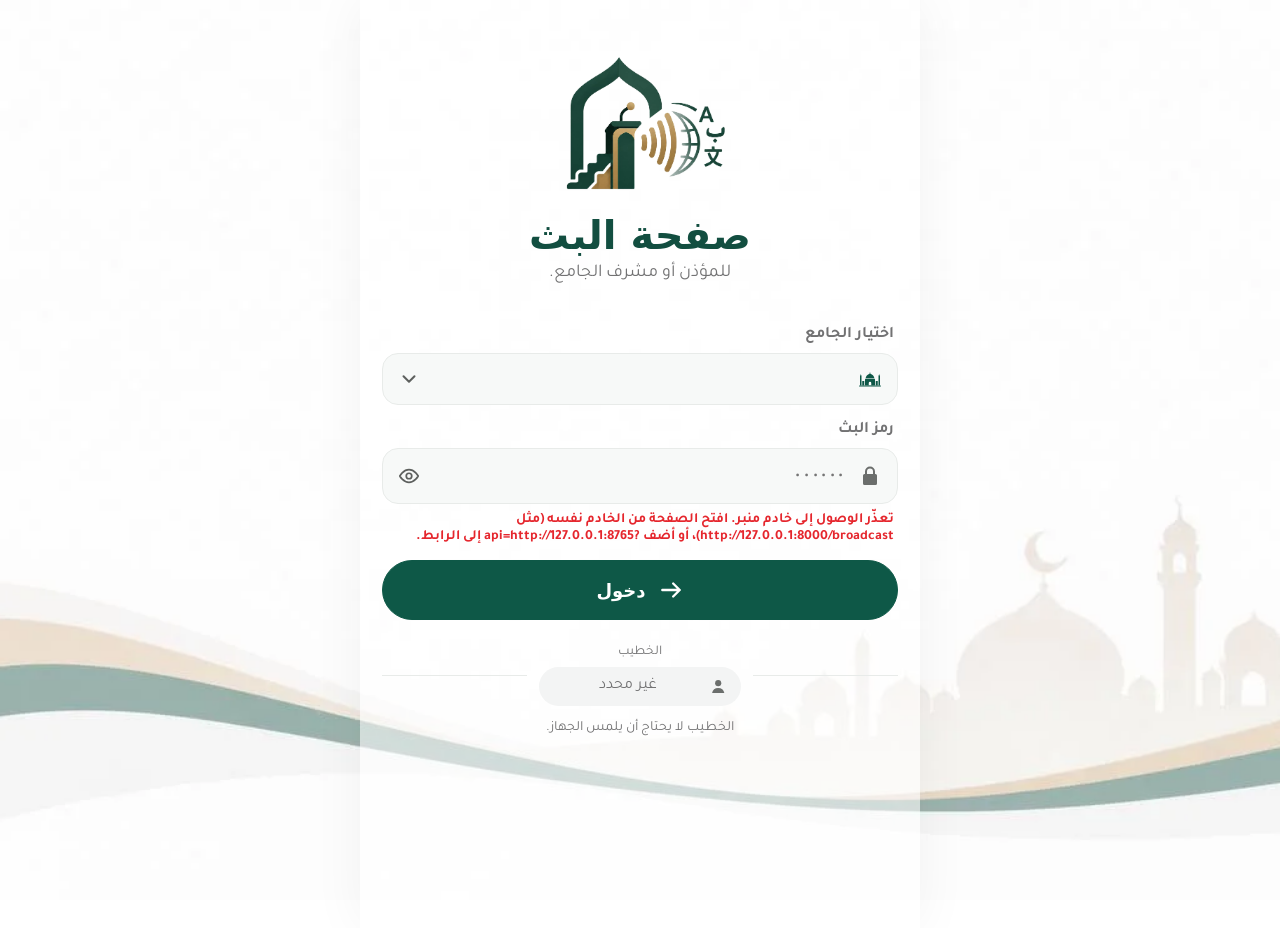
==== commit 1fa5b15d: "fix: audio segments failing with "Failed to fetch" on a separate dev server Root cause: with the pag" ====
--- a/frontend/broadcast.html
+++ b/frontend/broadcast.html
@@ -5,38 +5,39 @@
 <meta name="viewport" content="width=device-width,initial-scale=1,viewport-fit=cover">
 <meta name="theme-color" content="#0e5847">
 <title>منبر — صفحة البث</title>
-<link rel="icon" href="/assets/logo-icon.png">
-<link rel="stylesheet" href="/css/style.css">
+<link rel="icon" href="assets/logo-icon.png">
+<link rel="stylesheet" href="css/style.css">
+<script src="js/config.js"></script>
 </head>
 <body>
 <main class="app admin">
 
 <section id="login" class="screen active">
-  <img src="/assets/logo-icon.png" class="admin-logo" alt="منبر">
+  <img src="assets/logo-icon.png" class="admin-logo" alt="منبر">
   <h1 class="title">صفحة البث</h1>
   <div class="admin-sub">للمؤذن أو مشرف الجامع.</div>
   <form class="form" onsubmit="event.preventDefault();login()">
     <label class="label" for="mosque">اختيار الجامع</label>
-    <div class="field"><svg class="i ico" aria-hidden="true"><use href="/assets/icons.svg#mosque"/></svg><select id="mosque" class="select"></select><span class="end"><svg class="i" aria-hidden="true"><use href="/assets/icons.svg#chevron-down"/></svg></span></div>
+    <div class="field"><svg class="i ico" aria-hidden="true"><use href="assets/icons.svg#mosque"/></svg><select id="mosque" class="select"></select><span class="end"><svg class="i" aria-hidden="true"><use href="assets/icons.svg#chevron-down"/></svg></span></div>
     <label class="label" for="code">رمز البث</label>
     <div class="field">
-      <svg class="i ico gray" aria-hidden="true"><use href="/assets/icons.svg#lock"/></svg>
+      <svg class="i ico gray" aria-hidden="true"><use href="assets/icons.svg#lock"/></svg>
       <input id="code" class="input code" type="password" autocomplete="off" autocapitalize="off" spellcheck="false" placeholder="••••••">
-      <button type="button" class="end" id="eye" onclick="toggleCode()" aria-label="إظهار الرمز"><svg class="i" aria-hidden="true"><use href="/assets/icons.svg#eye"/></svg></button>
+      <button type="button" class="end" id="eye" onclick="toggleCode()" aria-label="إظهار الرمز"><svg class="i" aria-hidden="true"><use href="assets/icons.svg#eye"/></svg></button>
     </div>
     <div id="login-err" class="error" role="alert"></div>
-    <button class="btn primary pill" id="login-btn" type="submit"><svg class="i" aria-hidden="true"><use href="/assets/icons.svg#arrow-right"/></svg> دخول</button>
+    <button class="btn primary pill" id="login-btn" type="submit"><svg class="i" aria-hidden="true"><use href="assets/icons.svg#arrow-right"/></svg> دخول</button>
   </form>
-  <div class="khateeb-row"><div class="khateeb-box"><small>الخطيب</small><span class="khateeb-pill"><svg class="i" aria-hidden="true"><use href="/assets/icons.svg#user"/></svg><input id="khateeb" class="khateeb-input" maxlength="120" placeholder="غير محدد"></span></div></div>
+  <div class="khateeb-row"><div class="khateeb-box"><small>الخطيب</small><span class="khateeb-pill"><svg class="i" aria-hidden="true"><use href="assets/icons.svg#user"/></svg><input id="khateeb" class="khateeb-input" maxlength="120" placeholder="غير محدد"></span></div></div>
   <p class="hint">الخطيب لا يحتاج أن يلمس الجهاز.</p>
 </section>
 
 <section id="ready" class="screen">
-  <div class="topbar"><span class="lang-pill"><svg class="i" aria-hidden="true"><use href="/assets/icons.svg#mosque"/></svg><span class="js-mosque"></span></span></div>
+  <div class="topbar"><span class="lang-pill"><svg class="i" aria-hidden="true"><use href="assets/icons.svg#mosque"/></svg><span class="js-mosque"></span></span></div>
   <div class="hero" style="margin:8px 0 6px"><h1>جاهز للبث</h1></div>
   <div class="source-grid">
-    <button class="source-btn active" id="src-mic" onclick="chooseSource('mic')"><svg class="i" aria-hidden="true"><use href="/assets/icons.svg#mic"/></svg>الميكروفون</button>
-    <button class="source-btn" id="src-file" onclick="chooseSource('file')"><svg class="i" aria-hidden="true"><use href="/assets/icons.svg#file-audio"/></svg>ملف صوتي</button>
+    <button class="source-btn active" id="src-mic" onclick="chooseSource('mic')"><svg class="i" aria-hidden="true"><use href="assets/icons.svg#mic"/></svg>الميكروفون</button>
+    <button class="source-btn" id="src-file" onclick="chooseSource('file')"><svg class="i" aria-hidden="true"><use href="assets/icons.svg#file-audio"/></svg>ملف صوتي</button>
   </div>
   <div id="mic-area">
     <div class="mic-test"><div class="bars js-meter"><i></i><i></i><i></i><i></i><i></i><i></i><i></i></div><strong id="mic-text">جارٍ تجهيز الميكروفون…</strong></div>
@@ -55,7 +56,7 @@
       <div><strong data-count="hi">0</strong><small>हिन्दी</small></div>
     </div>
   </div>
-  <div class="tip"><svg class="i" aria-hidden="true"><use href="/assets/icons.svg#bulb"/></svg><span>ضع الجهاز قرب الخطيب، ولا تقفل الشاشة.</span></div>
+  <div class="tip"><svg class="i" aria-hidden="true"><use href="assets/icons.svg#bulb"/></svg><span>ضع الجهاز قرب الخطيب، ولا تقفل الشاشة.</span></div>
   <div id="ready-err" class="error" role="alert"></div>
   <button class="btn primary" id="start-btn" onclick="startBroadcast()">ابدأ البث</button>
   <button class="btn secondary" style="margin-top:12px" onclick="logout()">تسجيل الخروج</button>
@@ -143,7 +144,7 @@
 async function api(path, options = {}) {
   const headers = {...(options.headers || {})};
   if (token) headers['X-Broadcaster-Token'] = token;
-  const r = await fetch(path, {...options, headers});
+  const r = await fetch(MINBAR.url(path), {...options, headers});
   let data = {};
   try { data = await r.json(); } catch {}
   return {ok: r.ok, status: r.status, data, code: data?.detail?.code, message: data?.detail?.message || (typeof data?.detail === 'string' ? data.detail : '')};
@@ -153,14 +154,15 @@
 /* ── login ── */
 async function loadMosques() {
   try {
-    const {data} = await api('/broadcast/mosques');
-    $('mosque').replaceChildren(...data.mosques.map(m => { const o = document.createElement('option'); o.value = m.id; o.textContent = m.name; return o; }));
-  } catch { $('login-err').textContent = 'تعذّر الاتصال بالخادم.'; }
+    const r = await api('/broadcast/mosques');
+    if (!r.ok || !Array.isArray(r.data.mosques)) throw new Error('unreachable');
+    $('mosque').replaceChildren(...r.data.mosques.map(m => { const o = document.createElement('option'); o.value = m.id; o.textContent = m.name; return o; }));
+  } catch { $('login-err').textContent = MINBAR.offlineHint; }
 }
 function toggleCode() {
   const input = $('code');
   input.type = input.type === 'password' ? 'text' : 'password';
-  $('eye').querySelector('use').setAttribute('href', '/assets/icons.svg#' + (input.type === 'password' ? 'eye' : 'eye-off'));
+  $('eye').querySelector('use').setAttribute('href', 'assets/icons.svg#' + (input.type === 'password' ? 'eye' : 'eye-off'));
 }
 async function login() {
   const input = $('code');
@@ -183,9 +185,10 @@
     startPolling();
     show('ready');
     if (r.data.room.status === 'LIVE') $('ready-err').textContent = 'البث قائم الآن في هذا الجامع. اضغط «ابدأ البث» لمتابعته من هذا الجهاز.';
+    if (r.data.config && r.data.config.speech_to_text === false) $('ready-err').textContent = 'لا يمكن بدء بث صوتي: خدمة التعرف على الكلام غير مُعدّة على الخادم. أضف OPENAI_API_KEY إلى ملف .env ثم أعد تشغيل الخادم.';
     if (source === 'mic') startMic();
   } catch {
-    $('login-err').textContent = 'تعذّر الاتصال بالخادم. تحقّق من الشبكة.';
+    $('login-err').textContent = MINBAR.offlineHint;
   } finally {
     $('login-btn').disabled = false;
   }
@@ -301,6 +304,7 @@
 /* ── start ── */
 async function startBroadcast(resume = false) {
   $('ready-err').textContent = '';
+  if (config.speech_to_text === false) { $('ready-err').textContent = 'لا يمكن بدء بث صوتي: خدمة التعرف على الكلام غير مُعدّة على الخادم. أضف OPENAI_API_KEY إلى ملف .env ثم أعد تشغيل الخادم.'; return; }
   const file = $('file').files[0];
   if (source === 'file') {
     if (!file) { $('ready-err').textContent = 'اختر ملفًا صوتيًا أولًا.'; return; }
@@ -321,6 +325,8 @@
       return;
     }
     token = r.data.broadcaster_token;
+    errorUntil = 0;
+    lastChunkAt = 0;
     config = r.data.config || config;
     startedAt = (r.data.started_at || Date.now() / 1000) * 1000;
     detected = [];
@@ -334,7 +340,7 @@
     if (source === 'mic') { recording = true; recordNext(); }
     else uploadRecorded(file);
   } catch {
-    $('ready-err').textContent = 'تعذّر الاتصال بالخادم. تحقّق من الشبكة.';
+    $('ready-err').textContent = MINBAR.offlineHint;
   } finally {
     $('start-btn').disabled = false;
   }
@@ -383,6 +389,12 @@
       } else if (r.status === 401 || r.status === 409) {
         queue.length = 0;
         sessionLost(r.message);
+      } else if (r.status === 503) {
+        queue.length = 0;
+        recording = false;
+        clearTimeout(chunkTimer);
+        if (recorder && recorder.state !== 'inactive') { recorder.onstop = null; recorder.stop(); }
+        setStatus(r.message || 'خدمة التعرف على الكلام غير متاحة على الخادم.', true, true);
       } else if (r.status >= 500 && item.attempts < 2) {
         item.attempts++;
         setStatus(r.message || 'تعذّرت معالجة المقطع، تتم إعادة المحاولة…', true);
@@ -398,11 +410,11 @@
   }
   sending = false;
 }
-function setStatus(text, isError) {
+function setStatus(text, isError, sticky = false) {
   const s = $('status');
   s.textContent = text;
   s.classList.toggle('err', !!isError);
-  errorUntil = Date.now() + 6000;
+  errorUntil = sticky ? Infinity : Date.now() + 6000;
 }
 function startClock() {
   clearInterval(clockTimer);
@@ -428,7 +440,7 @@
   const fd = new FormData();
   fd.append('file', file, file.name);
   const xhr = new XMLHttpRequest();
-  xhr.open('POST', '/live/' + encodeURIComponent(room) + '/recorded');
+  xhr.open('POST', MINBAR.url('/live/' + encodeURIComponent(room) + '/recorded'));
   xhr.setRequestHeader('X-Broadcaster-Token', token);
   xhr.upload.onprogress = e => { if (e.lengthComputable) $('proc-bar').style.width = Math.round(e.loaded / e.total * 30) + '%'; };
   xhr.onload = () => {
@@ -468,7 +480,7 @@
 function connectWS() {
   clearTimeout(wsTimer);
   if (!token) return;
-  const url = (location.protocol === 'https:' ? 'wss://' : 'ws://') + location.host + '/ws/' + encodeURIComponent(room) + '?role=broadcaster&token=' + encodeURIComponent(token);
+  const url = MINBAR.wsUrl('/ws/' + encodeURIComponent(room) + '?role=broadcaster&token=' + encodeURIComponent(token));
   const sock = ws = new WebSocket(url);
   sock.onopen = () => { wsRetry = 1000; };
   sock.onmessage = e => {
@@ -523,7 +535,7 @@
   $('s-peak').textContent = stats.peak_listeners || 0;
   $('s-verses').textContent = stats.verified_verses || 0;
   $('s-unclear').textContent = stats.unclear_segments || 0;
-  $('replay-link').href = '/listen?room=' + encodeURIComponent(room) + '&replay=1';
+  $('replay-link').href = 'listen.html?room=' + encodeURIComponent(room) + '&replay=1';
   show('ended');
 }
 function stopEverything() {
--- a/frontend/css/style.css
+++ b/frontend/css/style.css
@@ -0,0 +1,255 @@
+@import url('https://fonts.googleapis.com/css2?family=Tajawal:wght@400;500;700;800&family=Inter:wght@400;500;600;700&family=Noto+Nastaliq+Urdu:wght@400;700&family=Noto+Sans+Devanagari:wght@400;600;700&family=Amiri+Quran&display=swap');
+
+/* Tokens sampled from docs/design/*.jpg */
+:root{
+  --green:#0e5847; --green-dark:#034539; --ink:#124e40; --green-soft:#f2f6f5; --green-tint:#f4f8f7;
+  --gold:#b8873a; --gold-soft:#fdf5ea; --gold-border:#e4dcb5; --gold-inner:#fffaf4;
+  --hadith-bg:#eaf3ff; --hadith-ink:#597696;
+  --text:#242523; --muted:#727273; --faint:#9a9c9b;
+  --bg:#fff; --line:#e8ebe9; --field:#f7f9f8;
+  --danger:#e5262d; --danger-soft:#ffecee; --ok:#3ab917;
+  --warn-bg:#fff5df; --warn-ink:#8a5a12; --warn-line:#efd7a0;
+  --shadow:0 8px 30px rgba(16,74,61,.08);
+  --radius:20px;
+  --seg-font:18px;
+  --f-ar:Tajawal,system-ui,sans-serif;
+  --f-en:Inter,Tajawal,system-ui,sans-serif;
+  --f-ur:'Noto Nastaliq Urdu',Tajawal,serif;
+  --f-hi:'Noto Sans Devanagari',Inter,sans-serif;
+  --f-quran:'Amiri Quran',Tajawal,serif;
+  color-scheme:light;
+}
+*{box-sizing:border-box}
+html,body{margin:0;min-height:100%;color:var(--text)}
+body{font-family:var(--f-ar);background:var(--bg);-webkit-font-smoothing:antialiased;-webkit-tap-highlight-color:transparent}
+/* Mosque/wave background: portrait vs landscape artwork, always covering the viewport */
+body:before{content:"";position:fixed;inset:0;z-index:0;pointer-events:none;background:#fff url('../assets/bg-mobile.webp') center bottom/cover no-repeat}
+@media (orientation:landscape){body:before{background-image:url('../assets/bg-desktop.webp')}}
+a{color:inherit}
+button,input,select{font:inherit;color:inherit}
+button{cursor:pointer}
+button:disabled{cursor:not-allowed;opacity:.5}
+img{max-width:100%;display:block}
+:focus-visible{outline:3px solid rgba(184,135,58,.55);outline-offset:2px}
+.hidden{display:none!important}
+.i{width:1.15em;height:1.15em;display:inline-block;vertical-align:middle;flex:none}
+.i.lg{width:26px;height:26px}
+
+[lang=en] body,.lang-en{font-family:var(--f-en)}
+[lang=ur] body,.lang-ur{font-family:var(--f-ur)}
+[lang=hi] body,.lang-hi{font-family:var(--f-hi)}
+
+.app{position:relative;z-index:1;width:min(100%,560px);min-height:100vh;min-height:100dvh;margin:auto;padding:0 22px calc(28px + env(safe-area-inset-bottom))}
+.screen{position:relative;min-height:100vh;min-height:100dvh;display:none;flex-direction:column;padding-top:env(safe-area-inset-top)}
+.screen.active{display:flex}
+.center{align-items:center;justify-content:center;text-align:center}
+
+/* top bar + language pill (sits at the visual left in RTL, as in the designs) */
+.topbar{display:flex;align-items:center;padding-top:22px;min-height:70px}
+.lang-pill{margin-inline-start:auto;border:0;background:var(--green-soft);color:var(--green);border-radius:999px;padding:10px 16px;font-weight:700;display:inline-flex;align-items:center;gap:8px;text-decoration:none;white-space:nowrap}
+.lang-pill .i{width:22px;height:22px}
+.lang-pill .i.chev{width:16px;height:16px}
+
+/* the logo PNGs carry wide transparent padding; negative margins keep the layout tight */
+.logo-full{width:270px;margin:-4px auto -30px}
+.logo-icon{width:132px;margin:-4px auto -18px}
+.hero{text-align:center;margin:auto 0}
+.hero h1{font-size:clamp(26px,7.2vw,40px);line-height:1.25;color:var(--ink);margin:10px 0 14px;font-weight:800}
+.hero p{font-size:18px;line-height:1.9;color:var(--muted);margin:0 auto;max-width:420px}
+
+.actions{display:flex;flex-direction:column;gap:14px;margin:30px 0 18px}
+.btn{width:100%;min-height:60px;border-radius:18px;border:1.5px solid var(--green);padding:13px 22px;font-weight:800;font-size:18px;display:flex;align-items:center;justify-content:center;gap:12px;text-decoration:none;transition:transform .15s,background .15s;position:relative}
+.btn .i{width:26px;height:26px}
+.btn .chev{position:absolute;inset-inline-end:20px;width:20px;height:20px}
+.btn.primary{background:var(--green);color:#fff}
+.btn.primary:hover{background:var(--green-dark)}
+.btn.secondary{background:#fff;color:var(--green)}
+.btn.pill{border-radius:999px}
+.btn.danger{background:var(--danger);border-color:var(--danger);color:#fff}
+.btn:active:not(:disabled){transform:scale(.985)}
+.privacy-link{display:block;text-align:center;color:var(--muted);text-decoration:underline;margin:16px 0 8px}
+
+/* welcome */
+.greeting h1{font-size:clamp(42px,12vw,58px)!important}
+.greeting{min-height:80px;display:flex;align-items:center;justify-content:center}
+.greeting h1{margin:0;transition:opacity .35s ease,transform .35s ease}
+.greeting h1.fade{opacity:0;transform:translateY(6px)}
+.mosque-card{display:flex;align-items:center;gap:14px;background:var(--green-soft);border-radius:18px;padding:16px 18px;margin:20px 0;text-align:start}
+.mosque-card .pin{width:28px;height:28px;color:var(--green);flex:none}
+.mosque-card .txt{flex:1}
+.mosque-card strong{display:block;font-size:22px;color:var(--ink)}
+.mosque-card small{display:block;color:var(--muted);font-size:13px;margin-top:3px}
+.mosque-icon-box{width:84px;height:56px;border-inline-start:1px solid #d9e3df;display:grid;place-items:center;color:var(--green);flex:none}
+.mosque-icon-box .i{width:64px;height:44px}
+
+/* language */
+.language-list{display:flex;flex-direction:column;gap:12px;margin:22px 0 20px}
+.lang-option{display:grid;grid-template-columns:52px 1fr 30px;align-items:center;gap:14px;border:1.5px solid var(--line);background:#fff;border-radius:19px;padding:14px 16px;text-align:start}
+.lang-option.selected{border-color:var(--green);background:var(--green-soft)}
+.flag{width:54px;height:36px;border-radius:6px;display:block;box-shadow:0 0 0 1px rgba(0,0,0,.06)}
+.lang-option .alt{justify-self:end}
+.radio{width:26px;height:26px;border-radius:50%;border:2px solid #b9bfbc;position:relative;justify-self:end}
+.selected .radio{border-color:var(--green)}
+.selected .radio:after{content:"";position:absolute;inset:4px;border-radius:50%;background:var(--green)}
+.lang-option strong{color:var(--ink);font-size:20px;font-weight:700}
+.lang-option small{display:block;color:var(--muted);font-size:14px}
+.note{text-align:center;color:var(--muted);font-size:14px;margin-top:4px;display:flex;align-items:center;justify-content:center;gap:6px}
+
+/* waiting */
+.waiting-illustration{width:210px;margin:0 auto 22px}
+.waiting h1{color:var(--ink);font-size:clamp(28px,7vw,36px);margin:0 0 14px}
+.waiting p{color:var(--muted);font-size:19px;line-height:1.8;max-width:410px;margin:0 auto}
+.connection{margin-top:26px;background:var(--green-soft);color:var(--green);border-radius:999px;padding:10px 22px;display:inline-flex;gap:10px;align-items:center;font-weight:700}
+.dot{width:11px;height:11px;border-radius:50%;background:var(--ok);flex:none}
+.dot.red{background:var(--danger)}
+.dot.amber{background:#e8a317;animation:pulse 1.2s infinite}
+.dot.blink{animation:pulse 1.2s infinite}
+@keyframes pulse{50%{opacity:.35}}
+
+/* live */
+.live{padding:0}
+.live-head{position:sticky;top:0;z-index:5;background:rgba(255,255,255,.96);backdrop-filter:blur(10px);-webkit-backdrop-filter:blur(10px);padding:calc(14px + env(safe-area-inset-top)) 0 10px}
+.live-head-main{display:flex;align-items:center;gap:12px}
+.logo-icon-small{width:58px;flex:none}
+.live-head .mosque-name{flex:1;min-width:0}
+.live-head .mosque-name strong{display:block;color:var(--ink);font-size:21px;white-space:nowrap;overflow:hidden;text-overflow:ellipsis}
+.live-head .mosque-name small{display:block;color:var(--muted);font-size:13px;white-space:nowrap;overflow:hidden;text-overflow:ellipsis}
+.live-status{margin-top:12px;background:var(--danger-soft);color:var(--danger);border-radius:999px;padding:7px 14px;display:flex;align-items:center;justify-content:center;gap:8px;font-weight:800}
+.disconnect{display:none;margin-top:10px;background:var(--warn-bg);color:var(--warn-ink);border:1px solid var(--warn-line);padding:9px 12px;border-radius:14px;text-align:center;font-weight:700}
+.disconnect small{display:block;font-weight:500}
+.live.offline .disconnect{display:block}
+.live.offline .live-status{display:none}
+.live.offline .sermon-card{opacity:.55}
+.feed-title{font-weight:800;color:var(--text);margin:16px 2px 10px;font-size:16px}
+.feed{padding:0 0 150px}
+.sermon-card{border-radius:19px;border:1px solid var(--line);background:#fff;padding:16px 17px;margin-bottom:12px;box-shadow:var(--shadow);animation:seg-in .25s ease}
+@keyframes seg-in{from{opacity:0;transform:translateY(6px)}}
+.sermon-card.current{border:2px solid var(--green);background:var(--green-tint)}
+.sermon-card.current .seg-text{font-weight:800;color:var(--ink);font-size:calc(var(--seg-font) + 3px)}
+.sermon-card.quran{background:var(--gold-soft);border-color:var(--gold-border)}
+.sermon-card.quran.current{border:2px solid var(--gold)}
+.sermon-card.unclear{background:#f8f8f8;border:1.5px dashed #cfd2d0;box-shadow:none;color:#7d807e}
+.card-meta{display:flex;justify-content:space-between;align-items:center;gap:8px;color:var(--muted);font-size:13px;margin-bottom:10px;flex-wrap:wrap}
+.card-meta .time{font-family:var(--f-en);direction:ltr}
+.badges{display:flex;gap:8px;align-items:center;flex-wrap:wrap}
+.badge .i{width:15px;height:15px}
+.card-source .i{width:15px;height:15px}
+.badge{display:inline-flex;align-items:center;gap:6px;border-radius:999px;padding:5px 12px;background:#f0f3f2;color:var(--green);font-weight:700;font-size:13px}
+.badge.now{background:var(--green-dark);color:#fff}
+.badge.quran{background:var(--gold);color:#fff}
+.badge.hadith{background:var(--hadith-bg);color:var(--hadith-ink)}
+.badge.unclear{background:#ececec;color:#6f7270}
+.sura-ref{color:var(--gold);font-weight:700}
+.seg-text{font-size:var(--seg-font);line-height:1.9}
+.seg-text.ctx{color:var(--text)}
+.card-quran{font-family:var(--f-quran);font-size:calc(var(--seg-font) + 4px);line-height:2.2;text-align:center;direction:rtl;color:#2b2a26;margin:4px 0 10px}
+.card-tr{background:var(--gold-inner);border-radius:14px;padding:12px 14px;font-size:calc(var(--seg-font) - 2px);line-height:1.75}
+.card-source{font-size:12px;line-height:1.6;color:#7c7a72;margin-top:10px}
+.card-source .i{margin-inline-end:4px;vertical-align:-3px}
+.fail-note{font-size:12px;color:var(--warn-ink);margin-top:8px}
+.live-tools{position:fixed;bottom:0;left:50%;transform:translateX(-50%);width:min(100%,560px);z-index:10;padding:14px 22px calc(12px + env(safe-area-inset-bottom));background:linear-gradient(rgba(255,255,255,0),#fff 30%)}
+.tool-row{display:flex;align-items:center;justify-content:flex-end;gap:10px;min-height:56px}
+.circle-btn{width:56px;height:56px;border-radius:50%;border:0;background:var(--green-soft);color:var(--green);font-weight:800;font-size:20px;font-family:var(--f-en);flex:none}
+.now-btn{margin:0 auto;border:0;background:#fff;border-radius:999px;box-shadow:var(--shadow);padding:11px 18px;color:var(--text);font-weight:800;display:inline-flex;align-items:center;gap:8px}
+.now-btn .arrow{width:28px;height:28px;border-radius:50%;background:var(--green-soft);color:var(--green);display:grid;place-items:center}
+.disclaimer{text-align:center;color:var(--muted);font-size:12px;margin-top:6px}
+
+/* ended + replay */
+.ended{align-items:center;justify-content:center;text-align:center;padding-bottom:80px}
+.check{width:84px;height:84px;border-radius:50%;background:#eaf7f2;color:var(--green);display:grid;place-items:center;font-size:44px;font-weight:800;margin:0 auto}
+.check.warn{background:var(--danger-soft);color:var(--danger)}
+.ended h1{color:var(--ink);font-size:clamp(28px,7vw,36px);margin:18px 0 8px}
+.ended p{color:var(--muted);font-size:18px;margin:0}
+.dua{color:var(--gold)!important;font-weight:700}
+.rating{margin:26px 0 18px;border:1px solid var(--line);border-radius:22px;padding:20px;width:100%;background:#fff;box-shadow:var(--shadow)}
+.stars{display:flex;justify-content:center;gap:8px;direction:ltr;margin-top:12px}
+.star{border:0;background:none;font-size:34px;color:#c7cbc8;padding:2px}
+.star.on{color:var(--gold)}
+.rating .thanks{color:var(--green);font-size:14px;margin-top:8px;min-height:20px}
+.replay{padding-top:6px}
+.replay .hero h1{color:var(--ink);font-size:30px;margin-bottom:4px}
+.replay .feed{width:100%;padding-bottom:20px}
+.empty-note{text-align:center;color:var(--muted);padding:30px 10px}
+
+/* supervisor */
+.admin .screen{padding-bottom:20px}
+.admin-logo{width:220px;margin:14px auto -22px}
+.admin h1.title{text-align:center;color:var(--ink);font-size:clamp(32px,8vw,40px);margin:0;font-weight:800}
+.admin-sub{text-align:center;color:var(--muted);font-size:18px;margin-top:4px}
+.form{margin-top:26px;display:flex;flex-direction:column}
+.label{display:block;color:var(--muted);font-weight:700;margin:16px 4px 8px}
+.field{position:relative}
+.field .ico{position:absolute;top:50%;transform:translateY(-50%);inset-inline-start:16px;width:24px;height:24px;color:var(--green);pointer-events:none}
+.field .ico.gray{color:#6b6e6c}
+.field .end{position:absolute;top:50%;transform:translateY(-50%);inset-inline-end:10px;border:0;background:none;color:#5d605e;padding:6px;display:grid;place-items:center;pointer-events:none}
+.field button.end{pointer-events:auto}
+.field .end .i{width:22px;height:22px}
+.input,.select{width:100%;border:1.5px solid var(--line);border-radius:16px;padding:16px 50px;outline:none;background:var(--field);font-size:18px;appearance:none;-webkit-appearance:none}
+.input:focus,.select:focus{border-color:var(--green);background:#fff}
+.input.invalid{border-color:var(--danger);background:#fff}
+.input.code{letter-spacing:.2em;direction:ltr;text-align:right}
+.error{min-height:22px;color:var(--danger);font-size:14px;margin:8px 4px 0;font-weight:700}
+.form .btn{margin-top:14px}
+.khateeb-row{display:flex;align-items:center;gap:12px;margin-top:24px}
+.khateeb-row:before,.khateeb-row:after{content:"";flex:1;height:1px;background:var(--line)}
+.khateeb-box{text-align:center}
+.khateeb-box small{display:block;color:var(--muted);margin-bottom:6px}
+.khateeb-pill{display:flex;align-items:center;gap:6px;background:#f3f4f4;border-radius:999px;padding:4px 14px;color:#6b6e6c}
+.khateeb-input{border:0;background:none;padding:6px 0;text-align:center;width:150px;color:var(--text);outline:none}
+.khateeb-input::placeholder{color:var(--muted)}
+.khateeb-pill:focus-within{background:var(--green-soft)}
+.hint{text-align:center;color:var(--muted);font-size:14px;margin-top:14px}
+.source-grid{display:grid;grid-template-columns:1fr 1fr;gap:12px;margin-top:18px}
+.source-btn{border:2px solid var(--line);background:#fff;border-radius:18px;padding:18px 12px;text-align:center;color:var(--green);font-weight:800;display:flex;flex-direction:column;align-items:center;gap:6px}
+.source-btn .i{width:30px;height:30px}
+.source-btn.active{border-color:var(--green);background:var(--green-soft)}
+.mic-test{margin:14px 0 0;padding:16px;border-radius:18px;background:var(--green-soft);display:flex;align-items:center;gap:14px}
+.bars{display:flex;align-items:center;gap:4px;height:34px}
+.bars i{display:block;width:5px;height:6px;background:var(--green);border-radius:5px;transition:height .08s}
+.file-input{width:100%;margin-top:14px;padding:16px;border:2px dashed #cfd8d4;border-radius:18px;background:#fafcfc}
+.file-meta{color:var(--muted);font-size:13px;margin-top:6px}
+.stats-card{background:#fff;border:1px solid var(--line);box-shadow:var(--shadow);border-radius:18px;padding:16px;margin:14px 0}
+.stats-card h3{margin:0 0 10px;font-size:15px;color:var(--muted);font-weight:700}
+.stats-total{display:flex;align-items:baseline;gap:8px;color:var(--ink)}
+.stats-total strong{font-size:30px}
+.stats-grid{display:grid;grid-template-columns:repeat(4,1fr);gap:8px;text-align:center;margin-top:10px}
+.stats-grid div{background:var(--green-soft);border-radius:12px;padding:8px 4px}
+.stats-grid strong{display:block;color:var(--green);font-size:20px}
+.stats-grid small{color:var(--muted);font-size:12px}
+.tip .i{color:var(--gold);width:20px;height:20px}
+.tip{display:flex;gap:10px;align-items:flex-start;background:var(--gold-soft);border:1px solid var(--gold-border);border-radius:16px;padding:12px 14px;color:#6d5a33;font-size:14px;margin:4px 0 14px}
+.admin-live-head{display:flex;justify-content:space-between;align-items:center;margin-top:22px}
+.broadcasting{background:var(--danger-soft);color:var(--danger);padding:8px 14px;border-radius:999px;font-weight:800;display:inline-flex;align-items:center;gap:8px}
+.timer{font-family:var(--f-en);font-weight:800;font-size:22px;color:var(--ink);font-variant-numeric:tabular-nums}
+.audio-meter{height:84px;border-radius:20px;background:var(--green-soft);margin:15px 0;display:flex;align-items:center;justify-content:center;gap:5px}
+.audio-meter i{display:block;width:6px;height:8px;background:var(--green);border-radius:8px;transition:height .08s}
+.detected{background:#fff;border:1px solid var(--line);box-shadow:var(--shadow);border-radius:20px;padding:16px 18px;margin:12px 0}
+.detected small{color:var(--muted);font-weight:700}
+.detected .prev{font-size:16px;line-height:1.8;color:var(--muted);margin:8px 0 0;max-height:5.4em;overflow:hidden}
+.detected .last{font-size:21px;line-height:1.8;color:var(--ink);font-weight:800;margin:6px 0 0}
+.status-line{text-align:center;color:var(--muted);font-size:14px;margin:6px 0 12px}
+.status-line.err{color:var(--danger);font-weight:700}
+.progress{height:8px;border-radius:99px;background:var(--line);overflow:hidden;margin-top:10px}
+.progress span{display:block;height:100%;width:0;background:var(--green);transition:width .3s}
+.steps{list-style:none;padding:0;margin:22px 0;text-align:start;width:100%;display:flex;flex-direction:column;gap:12px}
+.steps li{display:flex;gap:12px;align-items:flex-start;background:var(--green-soft);border-radius:16px;padding:12px 14px;line-height:1.6}
+.steps b{flex:none;width:28px;height:28px;border-radius:50%;background:var(--green);color:#fff;display:grid;place-items:center;font-family:var(--f-en)}
+.end-stats{display:grid;grid-template-columns:1fr 1fr;gap:10px;margin:24px 0;width:100%}
+.end-stat{background:#fff;border:1px solid var(--line);box-shadow:var(--shadow);border-radius:18px;padding:16px;text-align:center}
+.end-stat strong{display:block;color:var(--green);font-size:26px;font-family:var(--f-en)}
+.end-stat small{color:var(--muted)}
+.admin .ended .actions{width:100%;margin-top:6px}
+
+/* privacy */
+.privacy{padding-top:6px}
+.privacy h1{color:var(--ink);font-size:clamp(26px,7vw,32px);margin:6px 0 2px}
+.privacy .en-title{color:var(--muted);font-family:var(--f-en);margin:0 0 10px}
+.privacy .block{padding:16px 0;border-bottom:1px solid var(--line)}
+.privacy .block h2{font-size:19px;color:var(--green);margin:0 0 6px;display:flex;gap:10px;align-items:center}
+.privacy li{margin:8px 0;color:var(--muted);line-height:1.7}
+.privacy [dir=ltr]{font-family:var(--f-en)}
+
+@media (min-width:700px){
+  .app{background:rgba(255,255,255,.55);box-shadow:0 0 50px rgba(0,0,0,.05)}
+}
+@media (prefers-reduced-motion:reduce){*{animation:none!important;transition:none!important}}
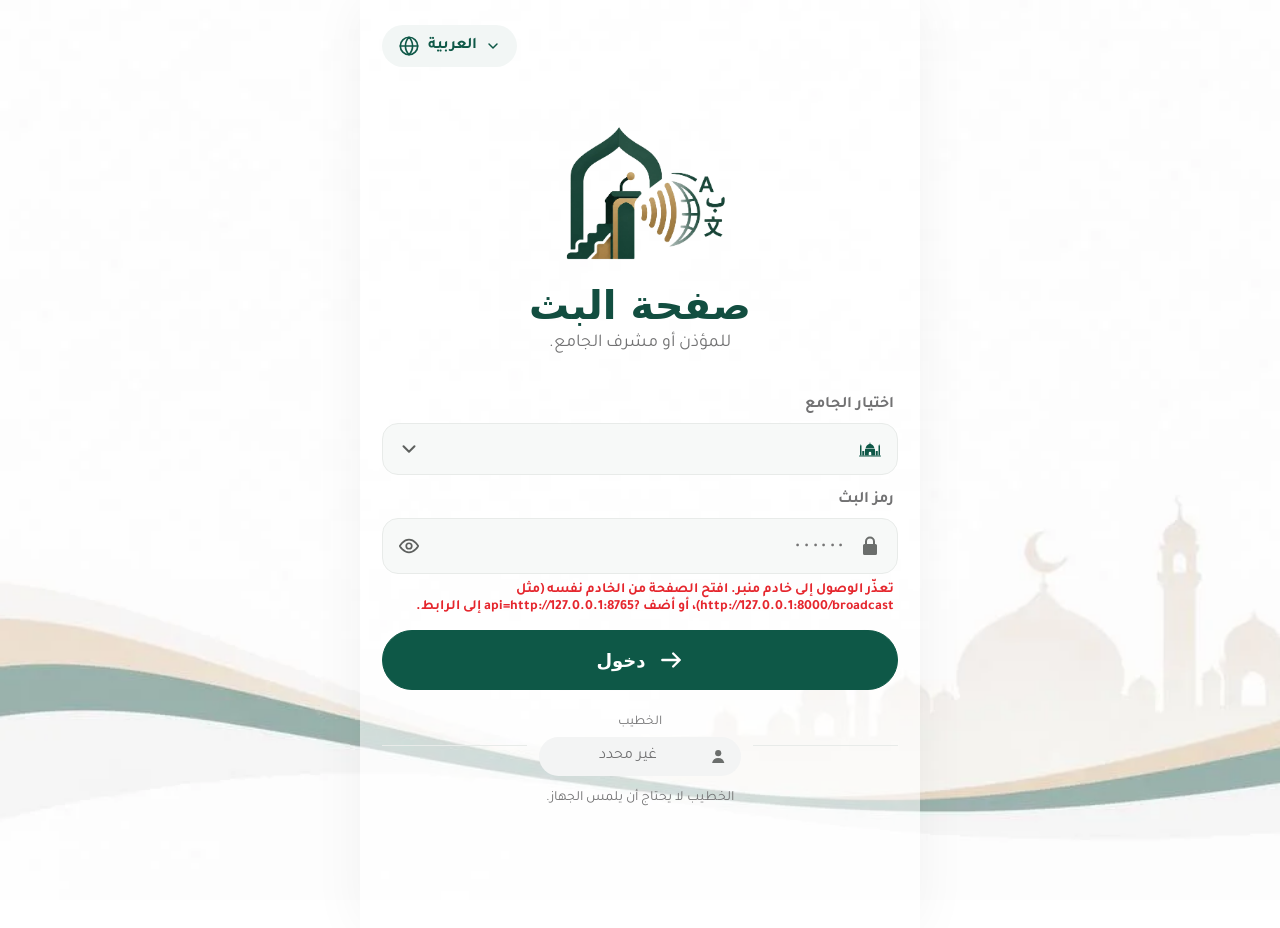
==== commit 415d3de8: "feat: interface language switcher (Arabic, English, Urdu, Hindi) - frontend/js/i18n.js: one dictiona" ====
--- a/frontend/broadcast.html
+++ b/frontend/broadcast.html
@@ -1,5 +1,5 @@
 <!doctype html>
-<html lang="ar" dir="rtl">
+<html lang="ar" dir="rtl" data-i18n-title="title.broadcast">
 <head>
 <meta charset="utf-8">
 <meta name="viewport" content="width=device-width,initial-scale=1,viewport-fit=cover">
@@ -8,125 +8,128 @@
 <link rel="icon" href="assets/logo-icon.png">
 <link rel="stylesheet" href="css/style.css">
 <script src="js/config.js"></script>
+<script src="js/i18n.js"></script>
 </head>
 <body>
 <main class="app admin">
 
 <section id="login" class="screen active">
+  <div class="topbar"><div data-ui-lang></div></div>
   <img src="assets/logo-icon.png" class="admin-logo" alt="منبر">
-  <h1 class="title">صفحة البث</h1>
-  <div class="admin-sub">للمؤذن أو مشرف الجامع.</div>
+  <h1 class="title" data-i18n="bc.title"></h1>
+  <div class="admin-sub" data-i18n="bc.sub"></div>
   <form class="form" onsubmit="event.preventDefault();login()">
-    <label class="label" for="mosque">اختيار الجامع</label>
+    <label class="label" for="mosque" data-i18n="bc.mosque"></label>
     <div class="field"><svg class="i ico" aria-hidden="true"><use href="assets/icons.svg#mosque"/></svg><select id="mosque" class="select"></select><span class="end"><svg class="i" aria-hidden="true"><use href="assets/icons.svg#chevron-down"/></svg></span></div>
-    <label class="label" for="code">رمز البث</label>
+    <label class="label" for="code" data-i18n="bc.code"></label>
     <div class="field">
       <svg class="i ico gray" aria-hidden="true"><use href="assets/icons.svg#lock"/></svg>
       <input id="code" class="input code" type="password" autocomplete="off" autocapitalize="off" spellcheck="false" placeholder="••••••">
-      <button type="button" class="end" id="eye" onclick="toggleCode()" aria-label="إظهار الرمز"><svg class="i" aria-hidden="true"><use href="assets/icons.svg#eye"/></svg></button>
+      <button type="button" class="end" id="eye" onclick="toggleCode()" data-i18n-aria-label="bc.showCode"><svg class="i" aria-hidden="true"><use href="assets/icons.svg#eye"/></svg></button>
     </div>
     <div id="login-err" class="error" role="alert"></div>
-    <button class="btn primary pill" id="login-btn" type="submit"><svg class="i" aria-hidden="true"><use href="assets/icons.svg#arrow-right"/></svg> دخول</button>
+    <button class="btn primary pill" id="login-btn" type="submit"><svg class="i" aria-hidden="true"><use href="assets/icons.svg#arrow-right"/></svg> <span data-i18n="bc.login"></span></button>
   </form>
-  <div class="khateeb-row"><div class="khateeb-box"><small>الخطيب</small><span class="khateeb-pill"><svg class="i" aria-hidden="true"><use href="assets/icons.svg#user"/></svg><input id="khateeb" class="khateeb-input" maxlength="120" placeholder="غير محدد"></span></div></div>
-  <p class="hint">الخطيب لا يحتاج أن يلمس الجهاز.</p>
+  <div class="khateeb-row"><div class="khateeb-box"><small data-i18n="bc.khateeb"></small><span class="khateeb-pill"><svg class="i" aria-hidden="true"><use href="assets/icons.svg#user"/></svg><input id="khateeb" class="khateeb-input" maxlength="120" data-i18n-placeholder="bc.khateebNone"></span></div></div>
+  <p class="hint" data-i18n="bc.khateebHint"></p>
 </section>
 
 <section id="ready" class="screen">
   <div class="topbar"><span class="lang-pill"><svg class="i" aria-hidden="true"><use href="assets/icons.svg#mosque"/></svg><span class="js-mosque"></span></span></div>
-  <div class="hero" style="margin:8px 0 6px"><h1>جاهز للبث</h1></div>
+  <div class="hero" style="margin:8px 0 6px"><h1 data-i18n="bc.ready"></h1></div>
   <div class="source-grid">
-    <button class="source-btn active" id="src-mic" onclick="chooseSource('mic')"><svg class="i" aria-hidden="true"><use href="assets/icons.svg#mic"/></svg>الميكروفون</button>
-    <button class="source-btn" id="src-file" onclick="chooseSource('file')"><svg class="i" aria-hidden="true"><use href="assets/icons.svg#file-audio"/></svg>ملف صوتي</button>
+    <button class="source-btn active" id="src-mic" onclick="chooseSource('mic')"><svg class="i" aria-hidden="true"><use href="assets/icons.svg#mic"/></svg><span data-i18n="bc.mic"></span></button>
+    <button class="source-btn" id="src-file" onclick="chooseSource('file')"><svg class="i" aria-hidden="true"><use href="assets/icons.svg#file-audio"/></svg><span data-i18n="bc.file"></span></button>
   </div>
   <div id="mic-area">
-    <div class="mic-test"><div class="bars js-meter"><i></i><i></i><i></i><i></i><i></i><i></i><i></i></div><strong id="mic-text">جارٍ تجهيز الميكروفون…</strong></div>
+    <div class="mic-test"><div class="bars js-meter"><i></i><i></i><i></i><i></i><i></i><i></i><i></i></div><strong id="mic-text"></strong></div>
   </div>
   <div id="file-area" class="hidden">
     <input id="file" class="file-input" type="file" accept="audio/*,.mp3,.m4a,.wav,.ogg,.webm,.mp4,.flac" onchange="fileChosen()">
-    <div class="file-meta" id="file-meta">خطبة مسجلة حتى 25 ميغابايت (MP3, M4A, WAV, OGG, WEBM).</div>
+    <div class="file-meta" id="file-meta"></div>
   </div>
   <div class="stats-card">
-    <h3>المصلون بانتظار الخطبة</h3>
-    <div class="stats-total"><strong data-count="total">0</strong><span>مصلٍّ</span></div>
+    <h3 data-i18n="bc.waiting"></h3>
+    <div class="stats-total"><strong data-count="total">0</strong><span data-i18n="bc.worshippers"></span></div>
     <div class="stats-grid">
-      <div><strong data-count="ar">0</strong><small>العربية</small></div>
-      <div><strong data-count="ur">0</strong><small>اردو</small></div>
-      <div><strong data-count="en">0</strong><small>English</small></div>
-      <div><strong data-count="hi">0</strong><small>हिन्दी</small></div>
+      <div><strong data-count="ar">0</strong><small lang="ar" dir="rtl">العربية</small></div>
+      <div><strong data-count="ur">0</strong><small lang="ur" dir="rtl">اردو</small></div>
+      <div><strong data-count="en">0</strong><small lang="en" dir="ltr">English</small></div>
+      <div><strong data-count="hi">0</strong><small lang="hi" dir="ltr">हिन्दी</small></div>
     </div>
   </div>
-  <div class="tip"><svg class="i" aria-hidden="true"><use href="assets/icons.svg#bulb"/></svg><span>ضع الجهاز قرب الخطيب، ولا تقفل الشاشة.</span></div>
+  <div class="tip"><svg class="i" aria-hidden="true"><use href="assets/icons.svg#bulb"/></svg><span data-i18n="bc.tip"></span></div>
   <div id="ready-err" class="error" role="alert"></div>
-  <button class="btn primary" id="start-btn" onclick="startBroadcast()">ابدأ البث</button>
-  <button class="btn secondary" style="margin-top:12px" onclick="logout()">تسجيل الخروج</button>
+  <button class="btn primary" id="start-btn" onclick="startBroadcast()" data-i18n="bc.start"></button>
+  <button class="btn secondary" style="margin-top:12px" onclick="logout()" data-i18n="bc.logout"></button>
 </section>
 
 <section id="denied" class="screen center">
   <div class="check warn">!</div>
-  <h1 class="title" id="denied-title" style="font-size:32px;margin-top:18px">نحتاج إذن الميكروفون</h1>
+  <h1 class="title" id="denied-title" style="font-size:32px;margin-top:18px"></h1>
   <ol class="steps" id="denied-steps">
-    <li><b>1</b><span>افتح «الإعدادات» في iPhone أو iPad ثم اختر «Safari».</span></li>
-    <li><b>2</b><span>اختر «الميكروفون» من قسم إعدادات المواقع.</span></li>
-    <li><b>3</b><span>اختر «السماح»، ثم عد إلى هذه الصفحة واضغط «حاول مرة أخرى».</span></li>
+    <li><b>1</b><span data-i18n="bc.step1"></span></li>
+    <li><b>2</b><span data-i18n="bc.step2"></span></li>
+    <li><b>3</b><span data-i18n="bc.step3"></span></li>
   </ol>
-  <p class="hint hidden" id="denied-insecure">الميكروفون يتطلب فتح منبر عبر رابط آمن يبدأ بـ https://</p>
+  <p class="hint hidden" id="denied-insecure" data-i18n="bc.insecureHint"></p>
   <div class="actions" style="width:100%">
-    <button class="btn primary" onclick="retryMic()">حاول مرة أخرى</button>
-    <button class="btn secondary" onclick="chooseSource('file');show('ready')">ارفع خطبة مسجلة</button>
+    <button class="btn primary" onclick="retryMic()" data-i18n="bc.retry"></button>
+    <button class="btn secondary" onclick="chooseSource('file');show('ready')" data-i18n="bc.uploadInstead"></button>
   </div>
 </section>
 
 <section id="live" class="screen">
-  <div class="admin-live-head"><span class="broadcasting"><span class="dot red blink"></span>يبث الآن</span><span class="timer" id="timer">00:00</span></div>
+  <div class="admin-live-head"><span class="broadcasting"><span class="dot red blink"></span><span data-i18n="bc.liveNow"></span></span><span class="timer" id="timer">00:00</span></div>
   <div id="live-mic">
     <div class="audio-meter js-meter"><i></i><i></i><i></i><i></i><i></i><i></i><i></i><i></i><i></i></div>
   </div>
   <div id="live-file" class="detected hidden">
-    <small>الخطبة المسجلة</small>
-    <p class="last" id="proc-title" style="font-size:18px">جارٍ رفع الملف…</p>
+    <small data-i18n="bc.recorded"></small>
+    <p class="last" id="proc-title" style="font-size:18px"></p>
     <div class="progress"><span id="proc-bar"></span></div>
-    <button class="btn secondary hidden" id="retry-upload" style="margin-top:12px" onclick="$('retry-file').click()">ارفع ملفًا آخر</button>
+    <button class="btn secondary hidden" id="retry-upload" style="margin-top:12px" onclick="$('retry-file').click()" data-i18n="bc.uploadOther"></button>
     <input id="retry-file" type="file" class="hidden" accept="audio/*,.mp3,.m4a,.wav,.ogg,.webm,.mp4,.flac" onchange="uploadRecorded(this.files[0])">
   </div>
   <div class="detected">
-    <small>النص العربي المكتشف</small>
-    <p class="prev" id="det-prev"></p>
-    <p class="last" id="det-last">بانتظار أول مقطع…</p>
+    <small data-i18n="bc.detected"></small>
+    <p class="prev" id="det-prev" lang="ar" dir="rtl"></p>
+    <p class="last" id="det-last"></p>
   </div>
   <div class="stats-card">
-    <h3>المستمعون</h3>
-    <div class="stats-total"><strong data-count="total">0</strong><span>مستمع</span></div>
+    <h3 data-i18n="bc.listeners"></h3>
+    <div class="stats-total"><strong data-count="total">0</strong><span data-i18n="bc.listenerUnit"></span></div>
     <div class="stats-grid">
-      <div><strong data-count="ar">0</strong><small>العربية</small></div>
-      <div><strong data-count="ur">0</strong><small>اردو</small></div>
-      <div><strong data-count="en">0</strong><small>English</small></div>
-      <div><strong data-count="hi">0</strong><small>हिन्दी</small></div>
+      <div><strong data-count="ar">0</strong><small lang="ar" dir="rtl">العربية</small></div>
+      <div><strong data-count="ur">0</strong><small lang="ur" dir="rtl">اردو</small></div>
+      <div><strong data-count="en">0</strong><small lang="en" dir="ltr">English</small></div>
+      <div><strong data-count="hi">0</strong><small lang="hi" dir="ltr">हिन्दी</small></div>
     </div>
   </div>
-  <div class="status-line" id="status" aria-live="polite">بانتظار أول مقطع…</div>
-  <button class="btn danger" id="stop-btn" onclick="stopBroadcast()">إيقاف البث</button>
+  <div class="status-line" id="status" aria-live="polite"></div>
+  <button class="btn danger" id="stop-btn" onclick="stopBroadcast()" data-i18n="bc.stop"></button>
 </section>
 
 <section id="ended" class="screen center ended">
   <div class="check">✓</div>
-  <h1 class="title" style="font-size:32px;margin-top:18px">انتهى البث، جزاك الله خيراً.</h1>
+  <h1 class="title" style="font-size:32px;margin-top:18px" data-i18n="bc.ended"></h1>
   <div class="end-stats">
-    <div class="end-stat"><strong id="s-duration">00:00</strong><small>مدة البث</small></div>
-    <div class="end-stat"><strong id="s-peak">0</strong><small>أعلى عدد مستمعين</small></div>
-    <div class="end-stat"><strong id="s-verses">0</strong><small>الآيات المعتمدة</small></div>
-    <div class="end-stat"><strong id="s-unclear">0</strong><small>مقاطع غير واضحة</small></div>
+    <div class="end-stat"><strong id="s-duration">00:00</strong><small data-i18n="bc.duration"></small></div>
+    <div class="end-stat"><strong id="s-peak">0</strong><small data-i18n="bc.peak"></small></div>
+    <div class="end-stat"><strong id="s-verses">0</strong><small data-i18n="bc.verses"></small></div>
+    <div class="end-stat"><strong id="s-unclear">0</strong><small data-i18n="bc.unclearSegments"></small></div>
   </div>
   <div class="actions">
-    <button class="btn primary" onclick="newBroadcast()">بث جديد</button>
-    <a class="btn secondary" id="replay-link" target="_blank" rel="noopener">عرض نص الخطبة</a>
-    <button class="btn secondary" onclick="logout()">تسجيل الخروج</button>
+    <button class="btn primary" onclick="newBroadcast()" data-i18n="bc.newBroadcast"></button>
+    <a class="btn secondary" id="replay-link" target="_blank" rel="noopener" data-i18n="bc.viewTranscript"></a>
+    <button class="btn secondary" onclick="logout()" data-i18n="bc.logout"></button>
   </div>
 </section>
 
 </main>
 <script>
 const $ = id => document.getElementById(id);
+const t = I18N.t;
 const sleep = ms => new Promise(r => setTimeout(r, ms));
 
 let room = '', code = '', token = '', source = 'mic';
@@ -136,6 +139,16 @@
 let queue = [], sending = false, lastChunkAt = 0, errorUntil = 0;
 let ws = null, wsRetry = 1000, wsTimer = null, pollTimer = null, clockTimer = null, startedAt = 0, wakeLock = null;
 let detected = [], processingTotal = 0;
+// Messages are kept as i18n keys (not text) so they re-render when the interface language changes.
+let micKey = 'bc.micPreparing', deniedInsecure = false, fileErr = false, statusMsg = null, procMsg = null, loginErr = null, readyErr = null;
+const msg = (key, vars) => ({key, vars});
+const errMsg = r => ({code: r.code});
+const render = m => !m ? '' : m.code !== undefined ? I18N.error(m.code) : t(m.key, m.vars);
+const mb = bytes => (bytes / 1048576).toFixed(1);
+function setLoginErr(m) { loginErr = m; $('login-err').textContent = render(m); }
+function setReadyErr(m) { readyErr = m; $('ready-err').textContent = render(m); }
+function setMic(key) { micKey = key; $('mic-text').textContent = t(key); }
+function setProc(m) { procMsg = m; $('proc-title').textContent = render(m); }
 
 function show(id) {
   document.querySelectorAll('.screen').forEach(s => s.classList.toggle('active', s.id === id));
@@ -157,7 +170,7 @@
     const r = await api('/broadcast/mosques');
     if (!r.ok || !Array.isArray(r.data.mosques)) throw new Error('unreachable');
     $('mosque').replaceChildren(...r.data.mosques.map(m => { const o = document.createElement('option'); o.value = m.id; o.textContent = m.name; return o; }));
-  } catch { $('login-err').textContent = MINBAR.offlineHint; }
+  } catch { setLoginErr({code: 'offline'}); }
 }
 function toggleCode() {
   const input = $('code');
@@ -167,16 +180,16 @@
 async function login() {
   const input = $('code');
   input.classList.remove('invalid');
-  $('login-err').textContent = '';
+  setLoginErr(null);
   room = $('mosque').value;
   code = input.value.trim();
-  if (!code) { input.classList.add('invalid'); $('login-err').textContent = 'أدخل رمز البث.'; return; }
+  if (!code) { input.classList.add('invalid'); setLoginErr(msg('bc.enterCode')); return; }
   $('login-btn').disabled = true;
   try {
     const r = await api('/broadcast/verify', {method: 'POST', headers: {'Content-Type': 'application/json'}, body: JSON.stringify({room_id: room, code})});
     if (!r.ok) {
       if (r.code === 'invalid_code') input.classList.add('invalid');
-      $('login-err').textContent = r.message || 'تعذّر التحقق من الرمز.';
+      setLoginErr(r.code ? errMsg(r) : msg('bc.verifyFailed'));
       return;
     }
     config = r.data.config || config;
@@ -184,11 +197,12 @@
     updateCounts(r.data.room);
     startPolling();
     show('ready');
-    if (r.data.room.status === 'LIVE') $('ready-err').textContent = 'البث قائم الآن في هذا الجامع. اضغط «ابدأ البث» لمتابعته من هذا الجهاز.';
-    if (r.data.config && r.data.config.speech_to_text === false) $('ready-err').textContent = 'لا يمكن بدء بث صوتي: خدمة التعرف على الكلام غير مُعدّة على الخادم. أضف OPENAI_API_KEY إلى ملف .env ثم أعد تشغيل الخادم.';
+    setReadyErr(null);
+    if (r.data.room.status === 'LIVE') setReadyErr(msg('bc.alreadyLiveHint'));
+    if (r.data.config && r.data.config.speech_to_text === false) setReadyErr(msg('bc.speechOff'));
     if (source === 'mic') startMic();
   } catch {
-    $('login-err').textContent = MINBAR.offlineHint;
+    setLoginErr({code: 'offline'});
   } finally {
     $('login-btn').disabled = false;
   }
@@ -230,23 +244,19 @@
   $('src-file').classList.toggle('active', s === 'file');
   $('mic-area').classList.toggle('hidden', s !== 'mic');
   $('file-area').classList.toggle('hidden', s !== 'file');
-  $('ready-err').textContent = '';
+  setReadyErr(null);
   if (s === 'mic') startMic(); else releaseMic();
 }
 function fileChosen() {
   const f = $('file').files[0];
-  if (!f) {
-    $('file-meta').textContent = 'خطبة مسجلة حتى 25 ميغابايت (MP3, M4A, WAV, OGG, WEBM).';
-    $('file-meta').style.color = '';
-    return;
-  }
-  const mb = (f.size / 1048576).toFixed(1);
-  const tooBig = f.size > config.max_upload_bytes;
-  $('file-meta').textContent = tooBig ? `حجم الملف ${mb} ميغابايت ويتجاوز الحد (${Math.round(config.max_upload_bytes / 1048576)} ميغابايت).` : `${f.name} — ${mb} ميغابايت`;
-  $('file-meta').style.color = tooBig ? 'var(--danger)' : '';
+  const max = Math.round(config.max_upload_bytes / 1048576);
+  fileErr = !!f && f.size > config.max_upload_bytes;
+  $('file-meta').textContent = !f ? t('bc.fileHint', {max}) : fileErr ? t('bc.fileTooBigInfo', {size: mb(f.size), max}) : t('bc.fileInfo', {name: f.name, size: mb(f.size)});
+  $('file-meta').style.color = fileErr ? 'var(--danger)' : '';
 }
 function setDenied(insecure) {
-  $('denied-title').textContent = insecure ? 'يتطلب الميكروفون اتصالًا آمنًا' : 'نحتاج إذن الميكروفون';
+  deniedInsecure = insecure;
+  $('denied-title').textContent = t(insecure ? 'bc.insecureTitle' : 'bc.deniedTitle');
   $('denied-steps').classList.toggle('hidden', insecure);
   $('denied-insecure').classList.toggle('hidden', !insecure);
   show('denied');
@@ -257,7 +267,7 @@
     setDenied(true);
     return false;
   }
-  $('mic-text').textContent = 'جارٍ تجهيز الميكروفون…';
+  setMic('bc.micPreparing');
   try {
     stream = await navigator.mediaDevices.getUserMedia({audio: {echoCancellation: true, noiseSuppression: true, autoGainControl: true}, video: false});
     startMeter();
@@ -265,7 +275,7 @@
   } catch (e) {
     stream = null;
     if (e.name === 'NotAllowedError' || e.name === 'SecurityError') setDenied(false);
-    else $('mic-text').textContent = e.name === 'NotFoundError' ? 'لم يُعثر على ميكروفون في هذا الجهاز.' : 'تعذّر تشغيل الميكروفون.';
+    else setMic(e.name === 'NotFoundError' ? 'bc.micNotFound' : 'bc.micFailed');
     return false;
   }
 }
@@ -287,11 +297,11 @@
     let sum = 0;
     for (const v of buf) sum += ((v - 128) / 128) ** 2;
     const rms = Math.sqrt(sum / buf.length);
-    if (rms > 0.02 && !micWorks) { micWorks = true; $('mic-text').textContent = 'الميكروفون يعمل'; }
+    if (rms > 0.02 && !micWorks) { micWorks = true; setMic('bc.micWorks'); }
     bars.forEach((b, i) => { b.style.height = Math.max(6, Math.min(60, rms * 600 * (0.6 + 0.8 * Math.abs(Math.sin(Date.now() / 180 + i))))) + 'px'; });
     meterRAF = requestAnimationFrame(tick);
   };
-  $('mic-text').textContent = 'تحدّث قرب الجهاز لاختبار الميكروفون';
+  setMic('bc.micSpeak');
   tick();
 }
 function releaseMic() {
@@ -303,12 +313,12 @@
 
 /* ── start ── */
 async function startBroadcast(resume = false) {
-  $('ready-err').textContent = '';
-  if (config.speech_to_text === false) { $('ready-err').textContent = 'لا يمكن بدء بث صوتي: خدمة التعرف على الكلام غير مُعدّة على الخادم. أضف OPENAI_API_KEY إلى ملف .env ثم أعد تشغيل الخادم.'; return; }
+  setReadyErr(null);
+  if (config.speech_to_text === false) { setReadyErr(msg('bc.speechOff')); return; }
   const file = $('file').files[0];
   if (source === 'file') {
-    if (!file) { $('ready-err').textContent = 'اختر ملفًا صوتيًا أولًا.'; return; }
-    if (file.size > config.max_upload_bytes) { $('ready-err').textContent = 'حجم الملف يتجاوز الحد المسموح.'; return; }
+    if (!file) { setReadyErr(msg('bc.chooseFile')); return; }
+    if (file.size > config.max_upload_bytes) { setReadyErr(msg('bc.fileTooBig')); return; }
   } else if (!(await startMic())) {
     return;
   }
@@ -316,16 +326,17 @@
   try {
     const r = await api('/broadcast/start', {method: 'POST', headers: {'Content-Type': 'application/json'}, body: JSON.stringify({room_id: room, code, khateeb: $('khateeb').value.trim(), resume})});
     if (r.status === 409 && r.code === 'already_live') {
-      if (confirm('البث قائم بالفعل في هذا الجامع. هل تريد متابعته من هذا الجهاز؟')) return startBroadcast(true);
+      if (confirm(t('bc.confirmResume'))) return startBroadcast(true);
       return;
     }
     if (!r.ok) {
-      $('ready-err').textContent = r.message || 'تعذّر بدء البث.';
-      if (r.code === 'invalid_code') { logout(); $('login-err').textContent = r.message; }
+      setReadyErr(r.code ? errMsg(r) : msg('bc.startFailed'));
+      if (r.code === 'invalid_code') { logout(); setLoginErr(errMsg(r)); }
       return;
     }
     token = r.data.broadcaster_token;
     errorUntil = 0;
+    statusMsg = null;
     lastChunkAt = 0;
     config = r.data.config || config;
     startedAt = (r.data.started_at || Date.now() / 1000) * 1000;
@@ -340,7 +351,7 @@
     if (source === 'mic') { recording = true; recordNext(); }
     else uploadRecorded(file);
   } catch {
-    $('ready-err').textContent = MINBAR.offlineHint;
+    setReadyErr({code: 'offline'});
   } finally {
     $('start-btn').disabled = false;
   }
@@ -370,7 +381,7 @@
 }
 function enqueue(blob, name) {
   queue.push({blob, name, attempts: 0});
-  if (queue.length > 30) { queue.shift(); setStatus('الشبكة بطيئة، تم تجاوز مقطع قديم.', true); }
+  if (queue.length > 30) { queue.shift(); setStatus(msg('bc.slowNetwork'), true); }
   pump();
 }
 async function pump() {
@@ -385,34 +396,35 @@
       if (r.ok) {
         queue.shift();
         lastChunkAt = Date.now();
-        if (r.data.type === 'unclear') setStatus('مقطع غير واضح، يستمر البث.', false);
+        if (r.data.type === 'unclear') setStatus(msg('bc.chunkUnclear'), false);
       } else if (r.status === 401 || r.status === 409) {
         queue.length = 0;
-        sessionLost(r.message);
+        sessionLost(errMsg(r));
       } else if (r.status === 503) {
         queue.length = 0;
         recording = false;
         clearTimeout(chunkTimer);
         if (recorder && recorder.state !== 'inactive') { recorder.onstop = null; recorder.stop(); }
-        setStatus(r.message || 'خدمة التعرف على الكلام غير متاحة على الخادم.', true, true);
+        setStatus({code: r.code || 'ai_unavailable'}, true, true);
       } else if (r.status >= 500 && item.attempts < 2) {
         item.attempts++;
-        setStatus(r.message || 'تعذّرت معالجة المقطع، تتم إعادة المحاولة…', true);
+        setStatus(msg('bc.chunkRetry'), true);
         await sleep(1500 * item.attempts);
       } else {
         queue.shift();
-        setStatus(r.message || 'تعذّرت معالجة المقطع، يستمر البث مع المقطع التالي.', true);
+        setStatus(r.code ? errMsg(r) : msg('bc.chunkSkipped'), true);
       }
     } catch {
-      setStatus('انقطع الاتصال بالخادم، سيُعاد الإرسال تلقائيًا…', true);
+      setStatus(msg('bc.chunkOffline'), true);
       await sleep(2000);
     }
   }
   sending = false;
 }
-function setStatus(text, isError, sticky = false) {
+function setStatus(m, isError, sticky = false) {
+  statusMsg = m;
   const s = $('status');
-  s.textContent = text;
+  s.textContent = render(m);
   s.classList.toggle('err', !!isError);
   errorUntil = sticky ? Infinity : Date.now() + 6000;
 }
@@ -423,7 +435,8 @@
     if (source !== 'mic' || Date.now() < errorUntil) return;
     const s = $('status');
     s.classList.remove('err');
-    s.textContent = lastChunkAt ? `آخر مقطع قبل ${Math.round((Date.now() - lastChunkAt) / 1000)} ثوانٍ` : 'بانتظار أول مقطع…';
+    statusMsg = null;
+    s.textContent = lastChunkAt ? t('bc.lastChunk', {n: Math.round((Date.now() - lastChunkAt) / 1000)}) : t('bc.waitingFirst');
   }, 1000);
 }
 async function keepAwake() {
@@ -435,7 +448,7 @@
 function uploadRecorded(file) {
   if (!file) return;
   $('retry-upload').classList.add('hidden');
-  $('proc-title').textContent = 'جارٍ رفع الملف…';
+  setProc(msg('bc.uploading'));
   $('proc-bar').style.width = '0%';
   const fd = new FormData();
   fd.append('file', file, file.name);
@@ -447,32 +460,32 @@
     let d = {};
     try { d = JSON.parse(xhr.responseText); } catch {}
     if (xhr.status === 202) updateProcessing(d.processing || {state: 'processing', step: 'transcribing'});
-    else uploadFailed(d?.detail?.message || 'تعذّر رفع الخطبة.');
+    else uploadFailed(d?.detail?.code ? {code: d.detail.code} : msg('bc.uploadFailed'));
   };
-  xhr.onerror = () => uploadFailed('انقطع الاتصال أثناء رفع الملف.');
+  xhr.onerror = () => uploadFailed(msg('bc.uploadDropped'));
   xhr.send(fd);
 }
-function uploadFailed(message) {
-  $('proc-title').textContent = message;
+function uploadFailed(m) {
+  setProc(m);
   $('retry-upload').classList.remove('hidden');
-  setStatus(message, true);
+  setStatus(m, true);
 }
 function updateProcessing(p) {
   if (!p || !p.state) return;
   if (p.total) processingTotal = p.total;
   const bar = $('proc-bar');
-  if (p.state === 'failed') return uploadFailed(p.error || 'تعذّرت معالجة الخطبة المسجلة.');
+  if (p.state === 'failed') return uploadFailed(p.error_code ? {code: p.error_code} : msg('bc.uploadFailed'));
   if (p.state === 'done') {
     bar.style.width = '100%';
-    $('proc-title').textContent = `اكتملت المعالجة: ${p.segments || processingTotal} مقطعًا وصلت إلى المصلين.`;
-    $('status').textContent = 'يمكنك إيقاف البث عندما ينتهي المصلون من القراءة.';
+    setProc(msg('bc.processed', {n: p.segments || processingTotal}));
+    setStatus(msg('bc.processedHint'), false, true);
     return;
   }
-  if (p.step === 'transcribing') { bar.style.width = '40%'; $('proc-title').textContent = 'جارٍ تحويل الصوت إلى نص…'; }
+  if (p.step === 'transcribing') { bar.style.width = '40%'; setProc(msg('bc.transcribing')); }
   if (p.step === 'translating') {
     const total = processingTotal || 1;
     bar.style.width = (45 + Math.round((p.segments || 0) / total * 55)) + '%';
-    $('proc-title').textContent = `جارٍ الترجمة والنشر: ${p.segments || 0} من ${total}`;
+    setProc(msg('bc.translating', {n: p.segments || 0, total}));
   }
 }
 
@@ -487,33 +500,38 @@
     let m;
     try { m = JSON.parse(e.data); } catch { return; }
     if (m.type === 'listeners' || m.type === 'state') updateCounts(m.type === 'state' ? m : {listeners: m.count, language_counts: m.language_counts});
-    else if (m.type === 'segment') { detected.push(m.is_unclear ? '— غير واضح —' : m.arabic); renderDetected(); }
+    else if (m.type === 'segment') { detected.push(m.is_unclear ? null : m.arabic); renderDetected(); }
     else if (m.type === 'processing') updateProcessing(m);
     else if (m.type === 'ended' && token) showEnded(m.stats || {});
   };
   sock.onclose = e => {
     if (sock !== ws) return;
-    if (e.code === 4401) return sessionLost('انتقل البث إلى جهاز آخر أو انتهت الجلسة.');
+    if (e.code === 4401) return sessionLost(msg('bc.sessionMoved'));
     if (token) { wsTimer = setTimeout(connectWS, wsRetry); wsRetry = Math.min(wsRetry * 2, 15000); }
   };
 }
 function renderDetected() {
+  // Detected text is Arabic content; the "unclear" marker and the placeholder follow the interface language.
+  const label = s => s === null ? t('bc.unclearMarker') : s;
   const last = detected[detected.length - 1];
-  $('det-last').textContent = last || 'بانتظار أول مقطع…';
-  $('det-prev').textContent = detected.slice(-4, -1).join(' ');
-}
-function sessionLost(message) {
+  const lastEl = $('det-last');
+  lastEl.textContent = last === undefined ? t('bc.waitingFirst') : label(last);
+  lastEl.lang = last ? 'ar' : I18N.lang;
+  lastEl.dir = last ? 'rtl' : I18N.dir;
+  $('det-prev').textContent = detected.slice(-4, -1).map(label).join(' ');
+}
+function sessionLost(m) {
   stopEverything();
   token = '';
   show('ready');
-  $('ready-err').textContent = message || 'انتهت جلسة البث.';
+  setReadyErr(m && (m.code || m.key) ? m : msg('bc.sessionEnded'));
 }
 
 /* ── stop ── */
 async function stopBroadcast() {
-  if (!confirm('هل تريد إيقاف البث؟')) return;
+  if (!confirm(t('bc.confirmStop'))) return;
   $('stop-btn').disabled = true;
-  $('status').textContent = 'جارٍ إرسال آخر مقطع وإيقاف البث…';
+  setStatus(msg('bc.stopping'), false, true);
   recording = false;
   clearTimeout(chunkTimer);
   if (recorder && recorder.state !== 'inactive') recorder.stop();
@@ -521,9 +539,9 @@
   try {
     const r = await api('/broadcast/' + encodeURIComponent(room) + '/stop', {method: 'POST'});
     if (r.ok || r.code === 'already_ended') showEnded(r.ok ? r.data : {});
-    else setStatus(r.message || 'تعذّر إيقاف البث.', true);
+    else setStatus(r.code ? errMsg(r) : msg('bc.stopFailed'), true);
   } catch {
-    setStatus('تعذّر الاتصال بالخادم لإيقاف البث. حاول مرة أخرى.', true);
+    setStatus(msg('bc.stopOffline'), true);
   } finally {
     $('stop-btn').disabled = false;
   }
@@ -557,6 +575,20 @@
 }
 addEventListener('beforeunload', e => { if (token) { e.preventDefault(); e.returnValue = ''; } });
 
+// Interface language changed: re-render every dynamic text in place, no reload.
+function renderDynamic() {
+  $('mic-text').textContent = t(micKey);
+  $('denied-title').textContent = t(deniedInsecure ? 'bc.insecureTitle' : 'bc.deniedTitle');
+  fileChosen();
+  $('login-err').textContent = render(loginErr);
+  $('ready-err').textContent = render(readyErr);
+  $('proc-title').textContent = render(procMsg);
+  if (statusMsg) $('status').textContent = render(statusMsg);
+  else $('status').textContent = lastChunkAt ? t('bc.lastChunk', {n: Math.round((Date.now() - lastChunkAt) / 1000)}) : t('bc.waitingFirst');
+  renderDetected();
+}
+window.addEventListener('minbar:lang', renderDynamic);
+renderDynamic();
 loadMosques();
 </script>
 </body>
--- a/frontend/css/style.css
+++ b/frontend/css/style.css
@@ -48,6 +48,18 @@
 .topbar{display:flex;align-items:center;padding-top:22px;min-height:70px}
 .lang-pill{margin-inline-start:auto;border:0;background:var(--green-soft);color:var(--green);border-radius:999px;padding:10px 16px;font-weight:700;display:inline-flex;align-items:center;gap:8px;text-decoration:none;white-space:nowrap}
 .lang-pill .i{width:22px;height:22px}
+/* interface-language menu (opens from the top-bar language pill) */
+.ui-lang{position:relative;margin-inline-start:auto;z-index:20}
+.ui-lang .lang-pill{margin:0}
+.ui-lang-menu{position:absolute;top:calc(100% + 8px);inset-inline-end:0;min-width:190px;margin:0;padding:6px;list-style:none;background:#fff;border:1px solid var(--line);border-radius:18px;box-shadow:var(--shadow)}
+.ui-lang-menu button{width:100%;display:flex;align-items:center;gap:12px;border:0;background:none;border-radius:12px;padding:10px 12px;font-weight:700;color:var(--ink);text-align:start}
+.ui-lang-menu button:hover,.ui-lang-menu button:focus-visible{background:var(--green-soft)}
+.ui-lang-menu .flag{width:34px;height:23px;border-radius:4px;flex:none}
+.ui-lang-menu span{flex:1}
+.ui-lang-menu .check{width:18px;height:18px;color:var(--green);visibility:hidden}
+.ui-lang-menu [aria-selected=true] .check{visibility:visible}
+/* forward-pointing icons follow the reading direction */
+[dir=ltr] .btn .chev,[dir=ltr] .btn .i[data-dir-icon]{transform:scaleX(-1)}
 .lang-pill .i.chev{width:16px;height:16px}
 
 /* the logo PNGs carry wide transparent padding; negative margins keep the layout tight */
@@ -61,6 +73,8 @@
 .btn{width:100%;min-height:60px;border-radius:18px;border:1.5px solid var(--green);padding:13px 22px;font-weight:800;font-size:18px;display:flex;align-items:center;justify-content:center;gap:12px;text-decoration:none;transition:transform .15s,background .15s;position:relative}
 .btn .i{width:26px;height:26px}
 .btn .chev{position:absolute;inset-inline-end:20px;width:20px;height:20px}
+/* buttons with a trailing arrow keep the label centred and clear of the arrow */
+.btn:has(.chev){padding-inline:52px}
 .btn.primary{background:var(--green);color:#fff}
 .btn.primary:hover{background:var(--green-dark)}
 .btn.secondary{background:#fff;color:var(--green)}
